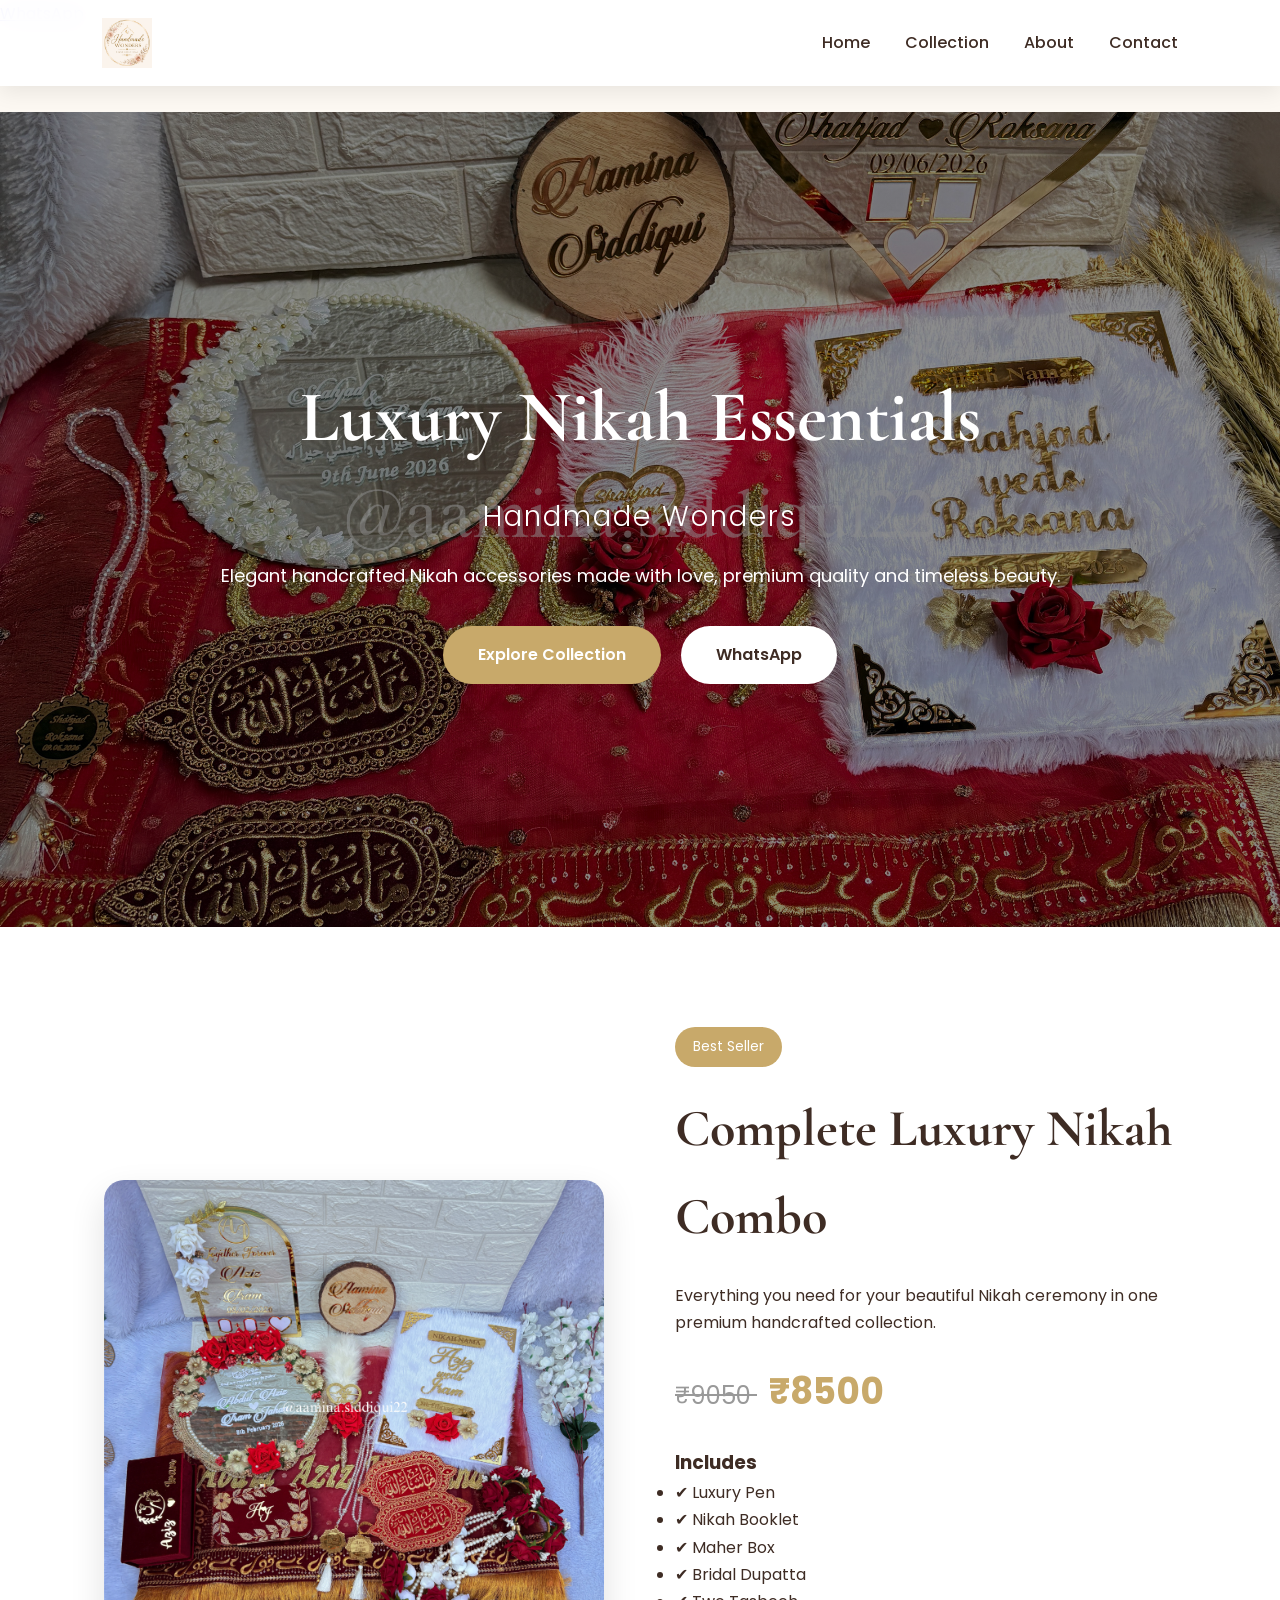
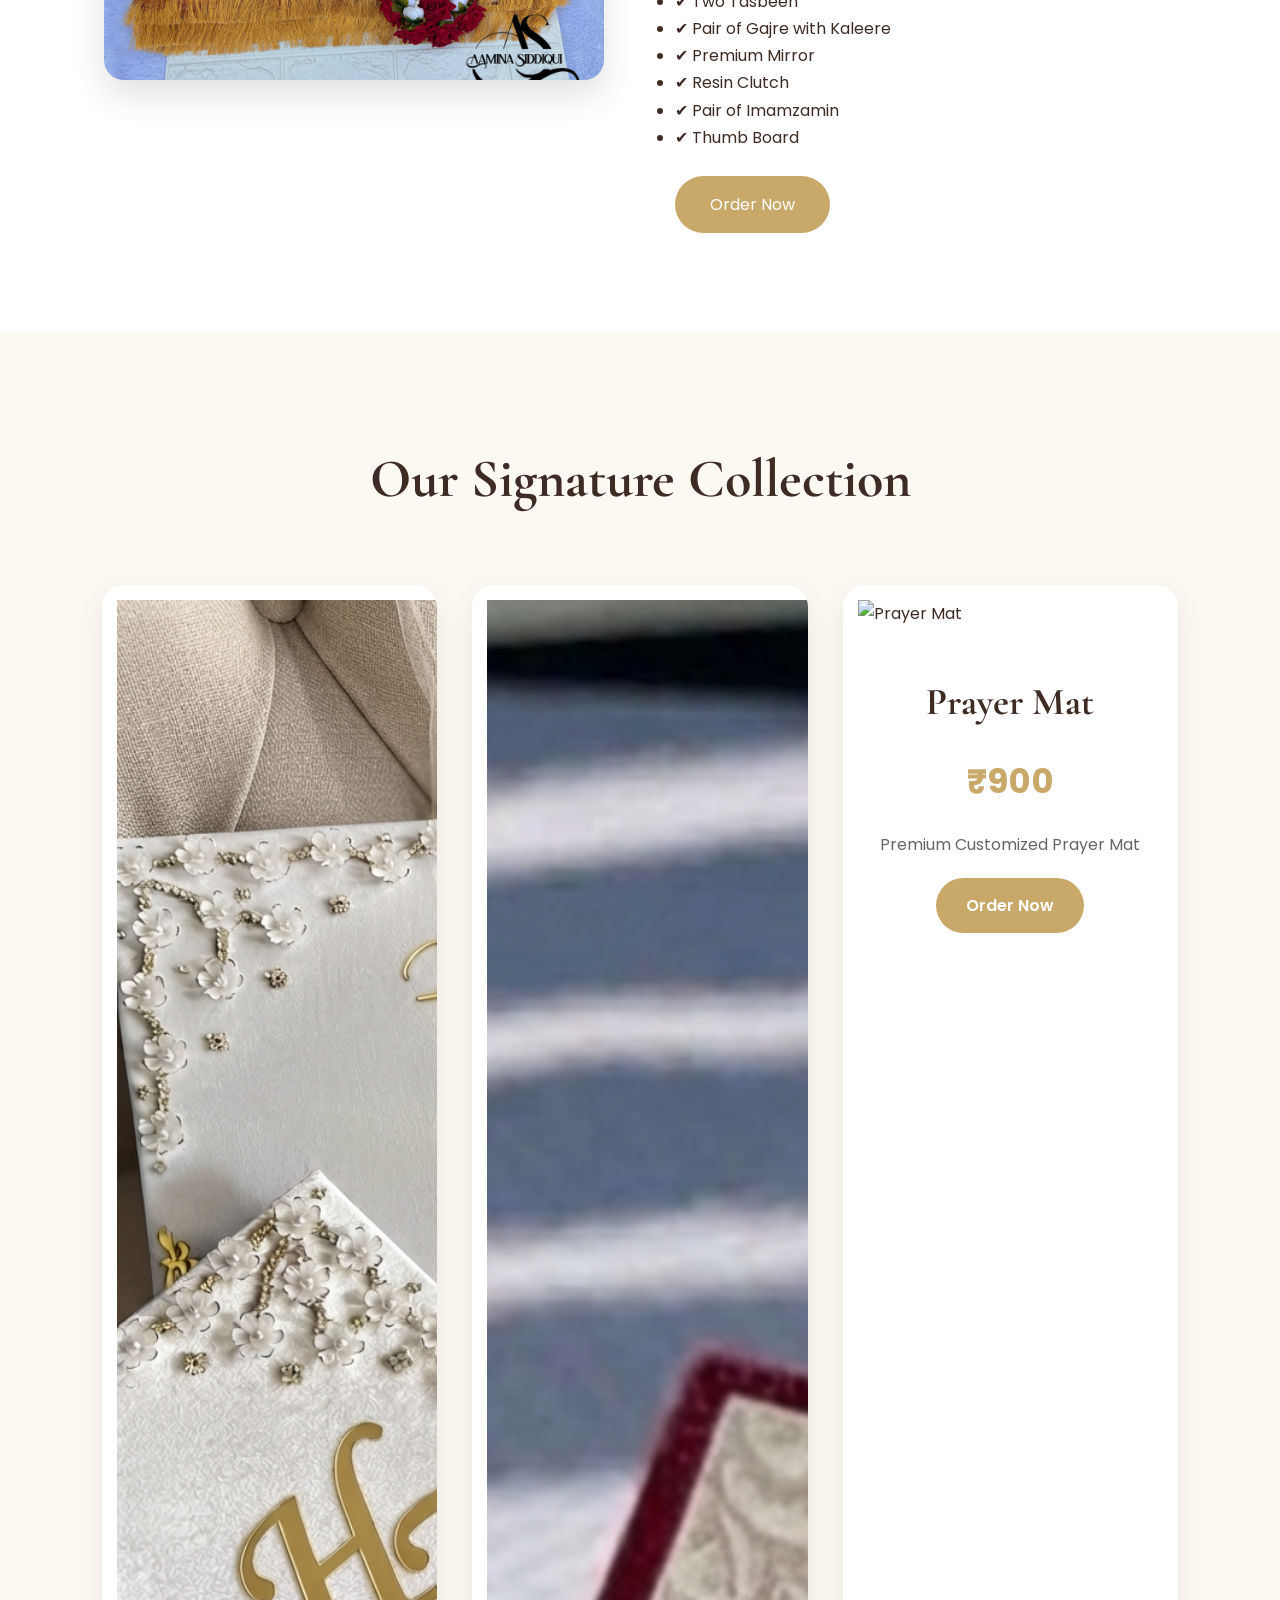
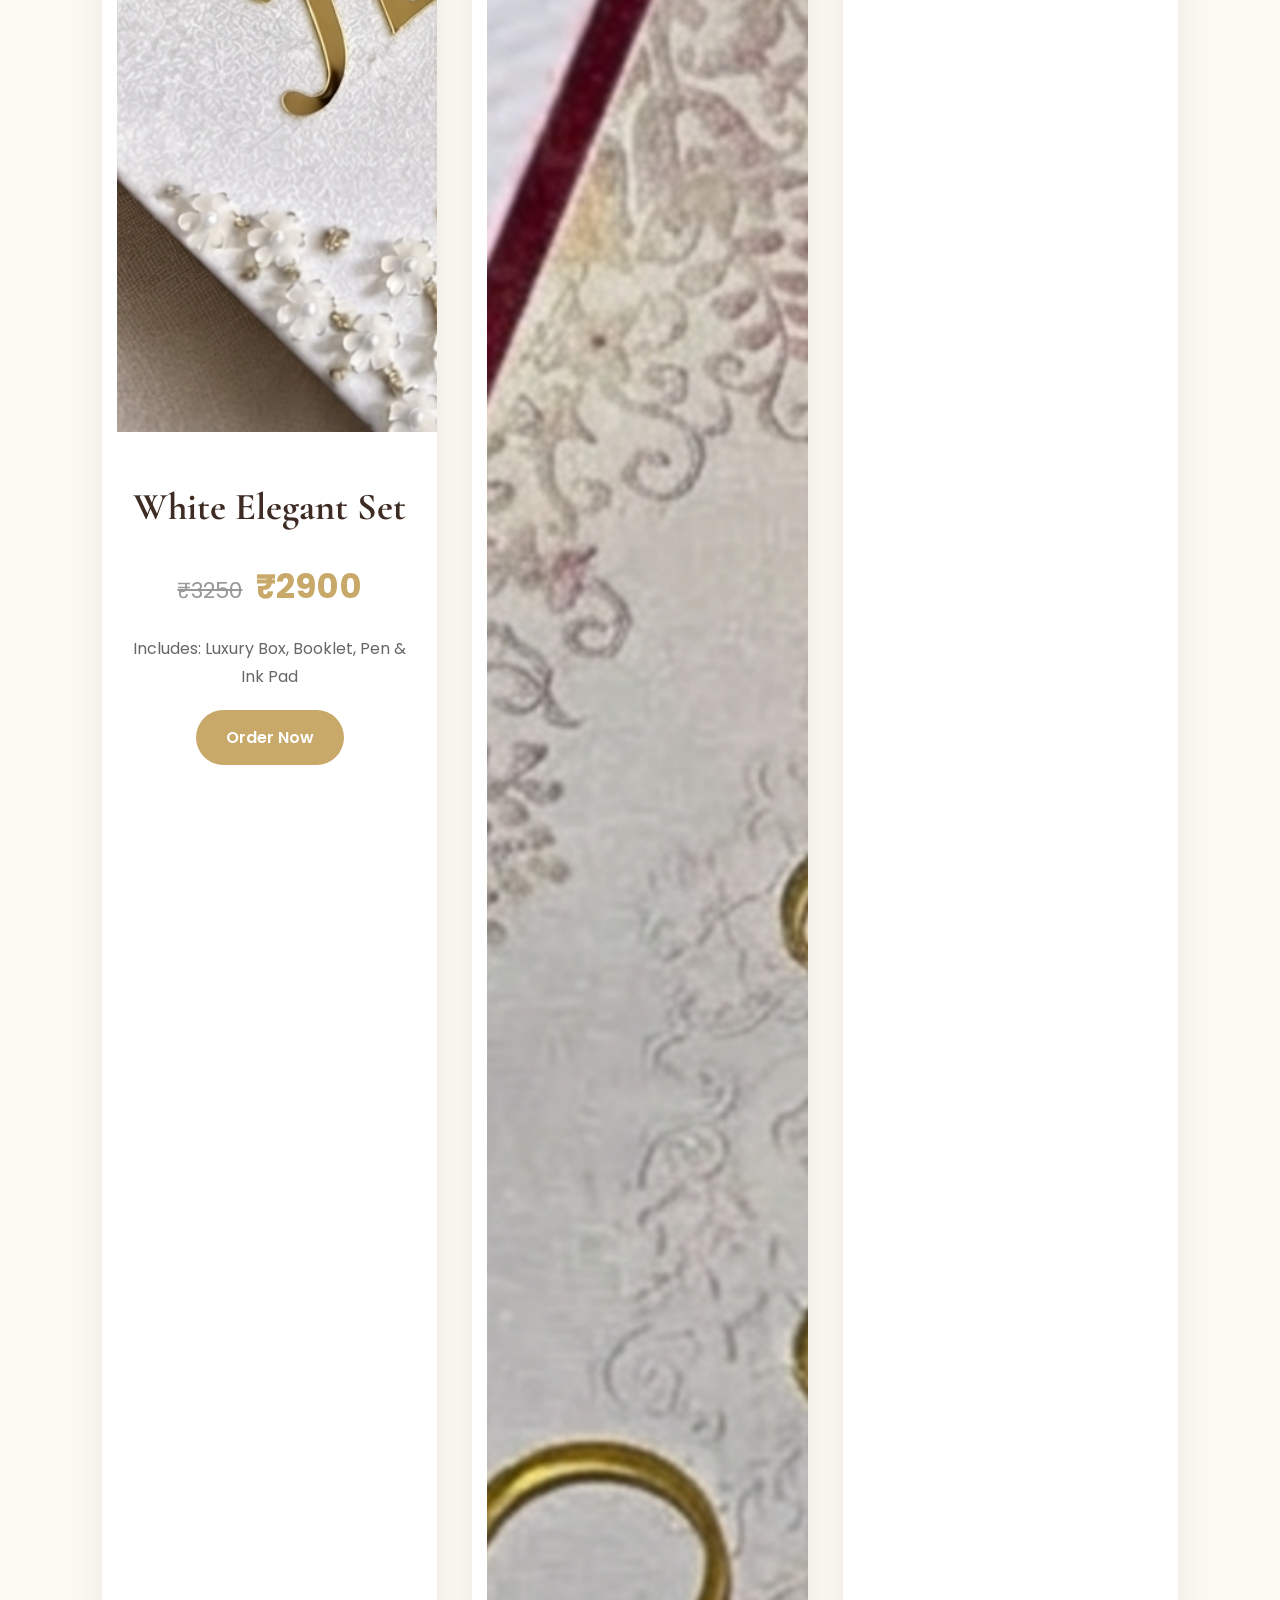
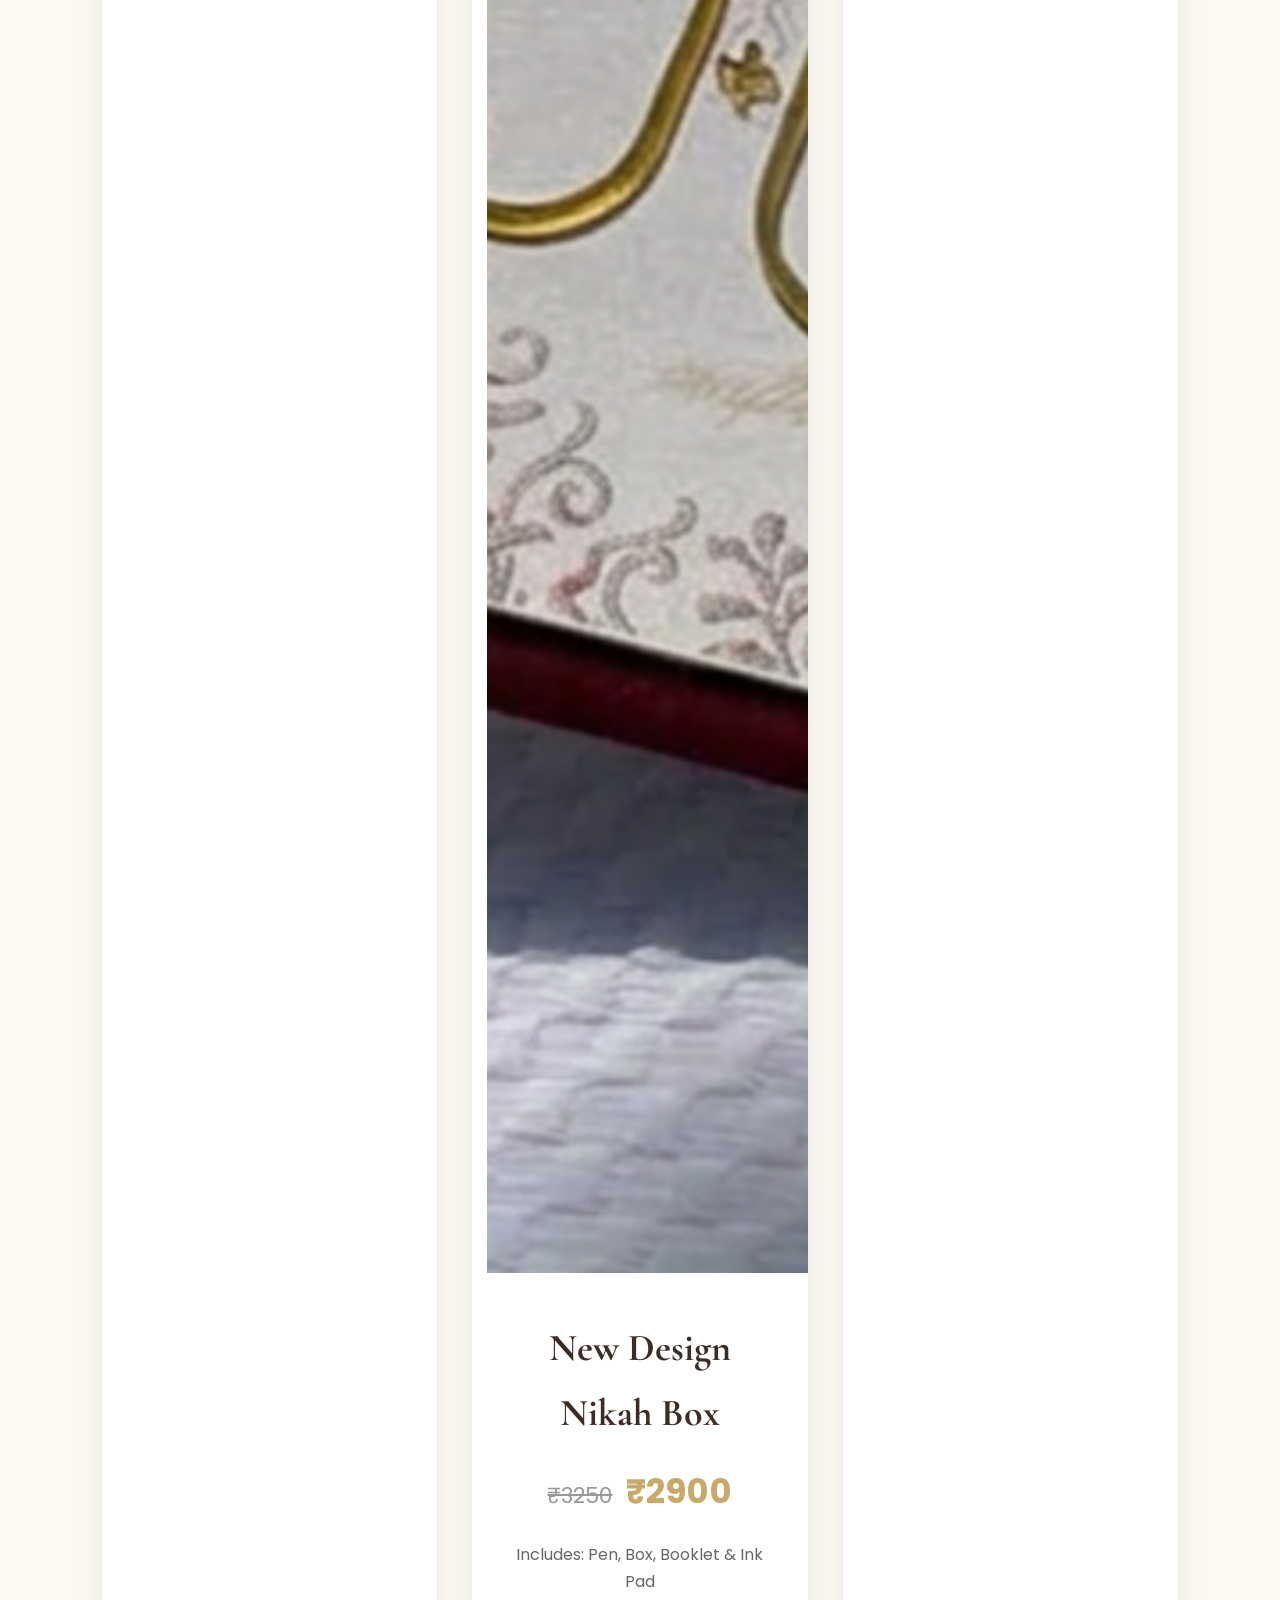
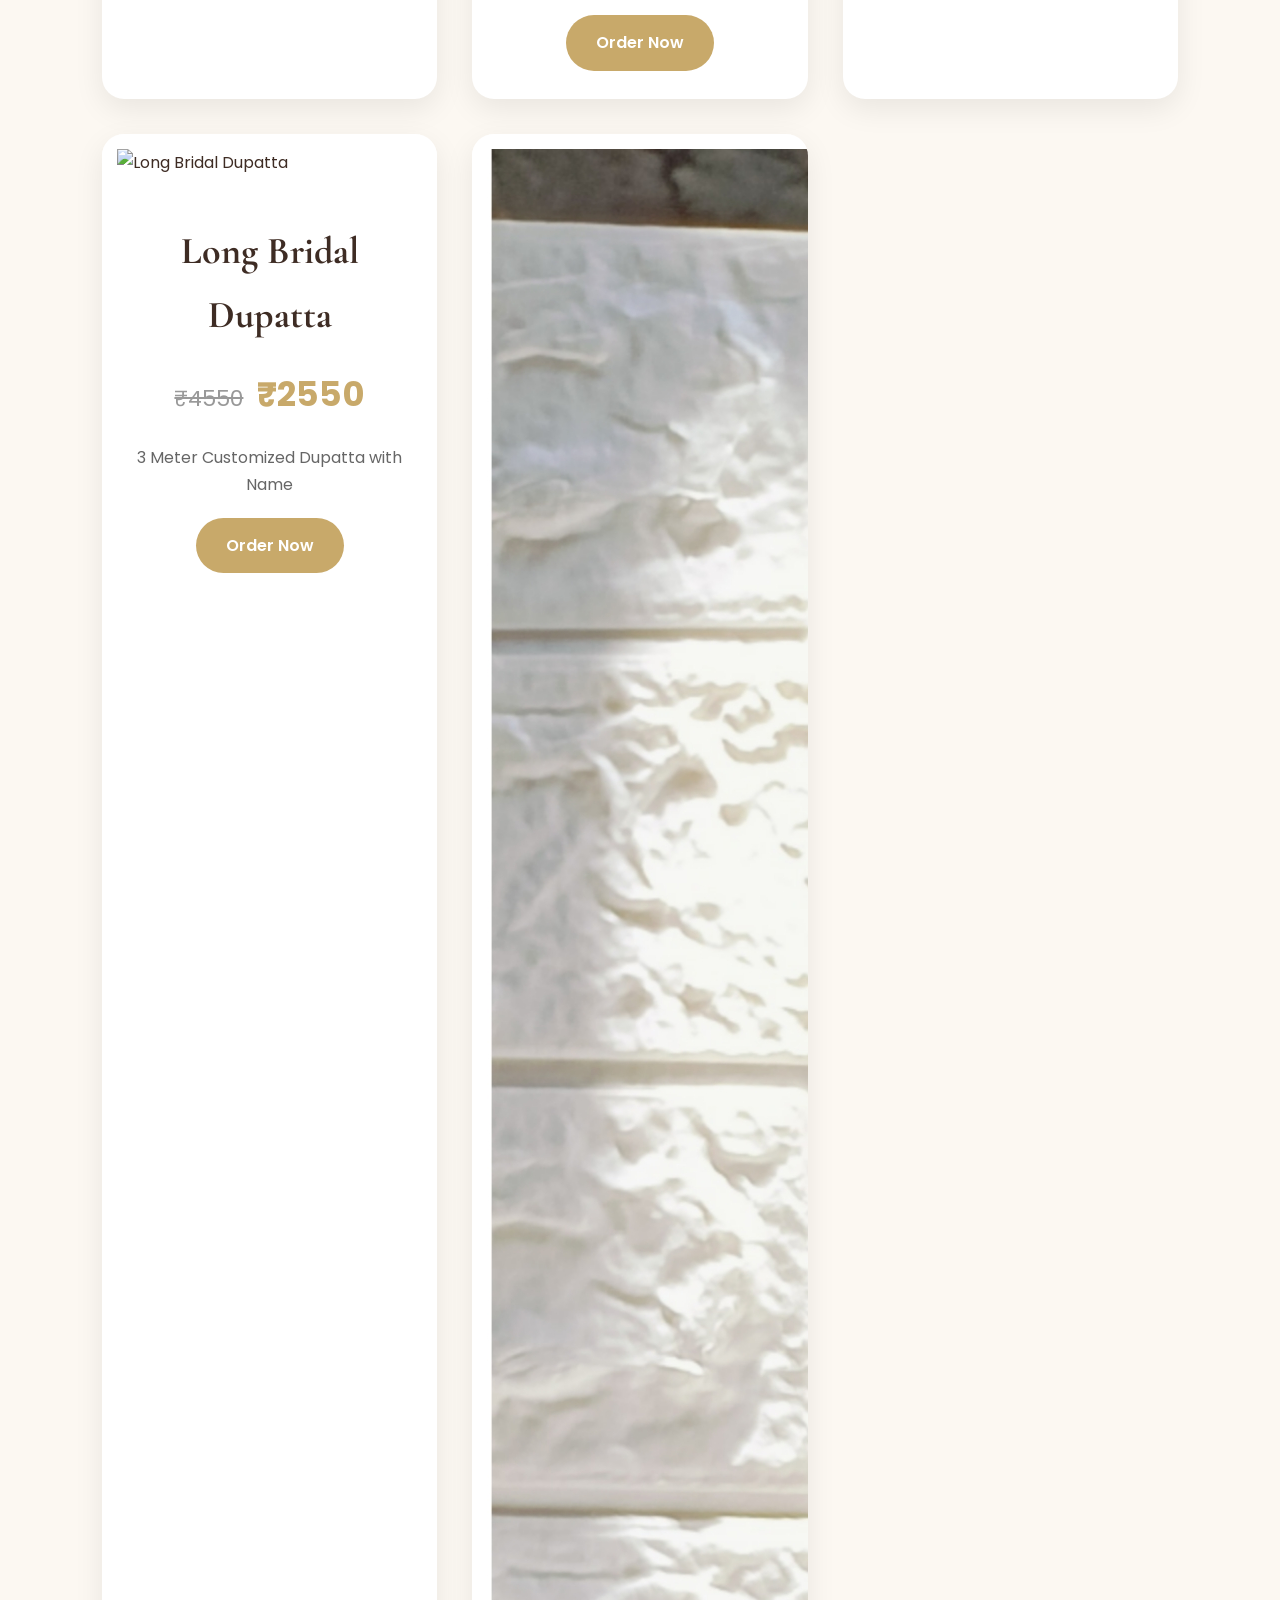
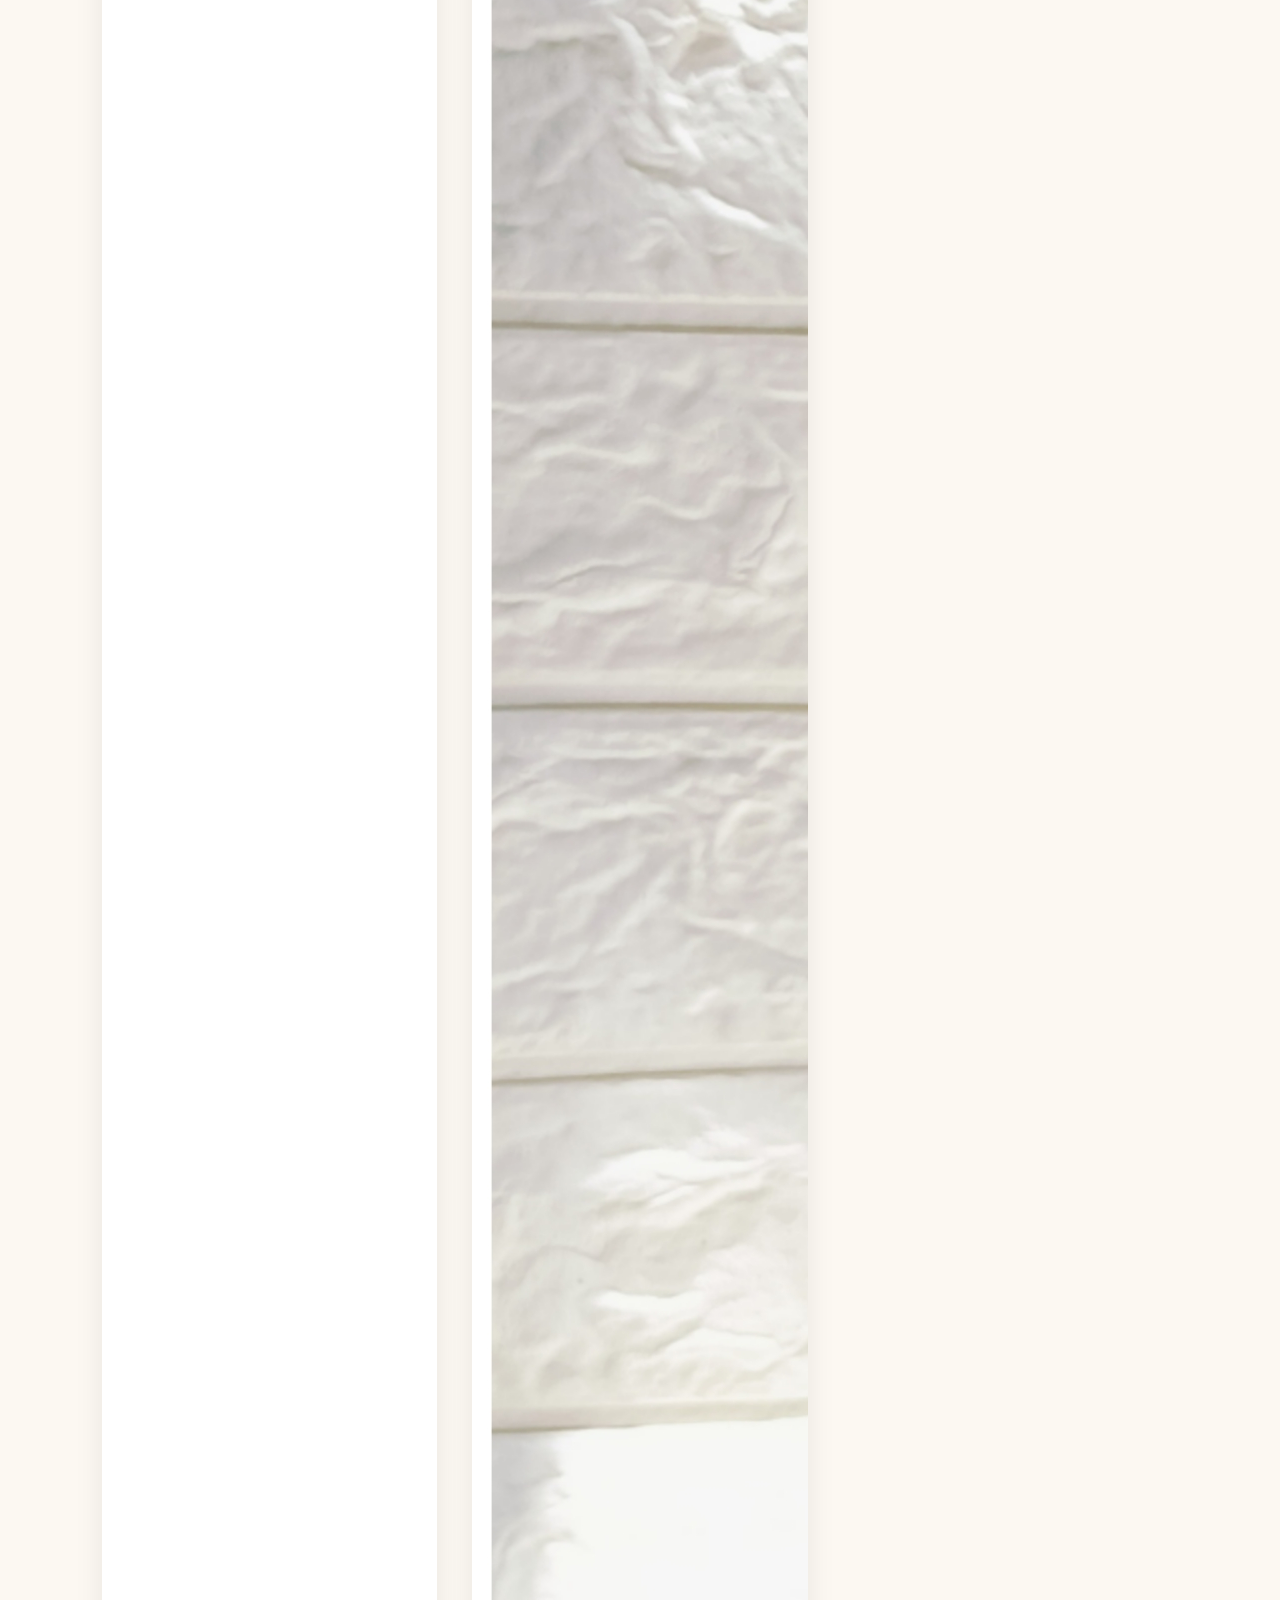
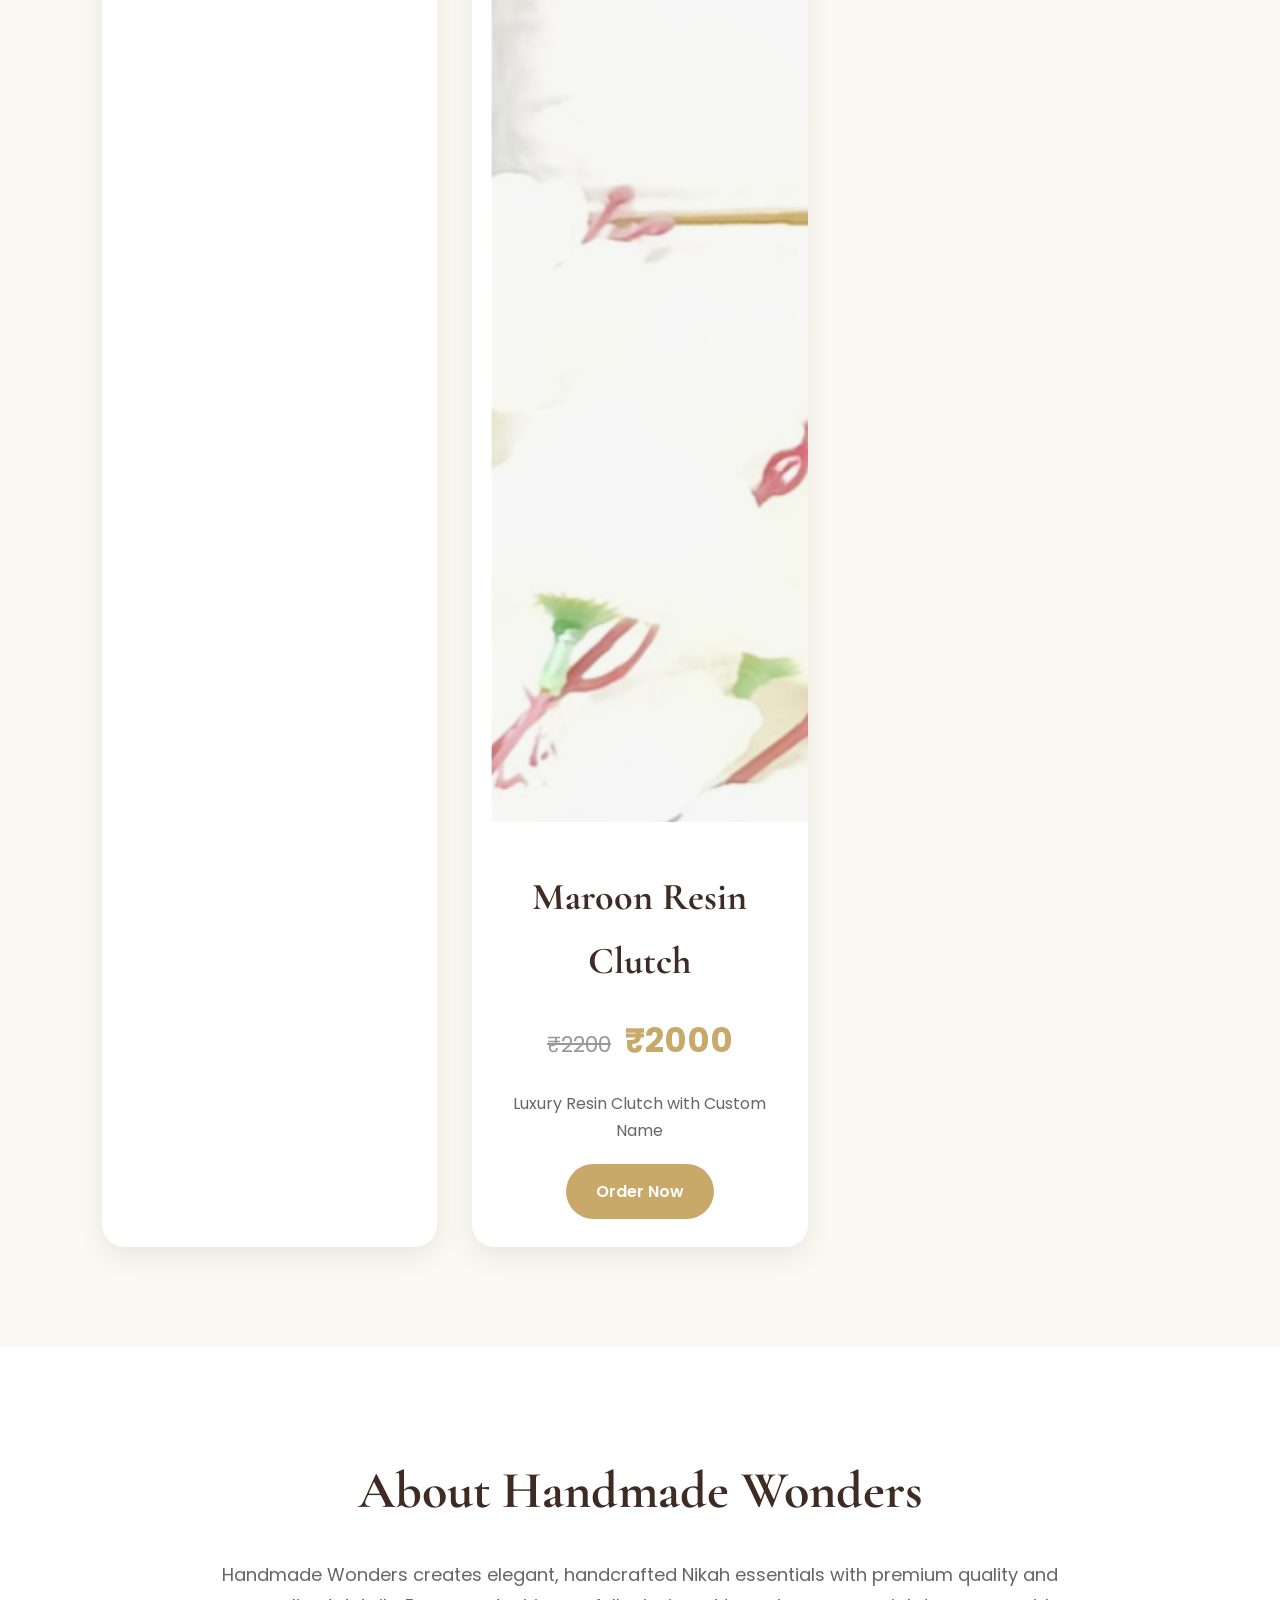
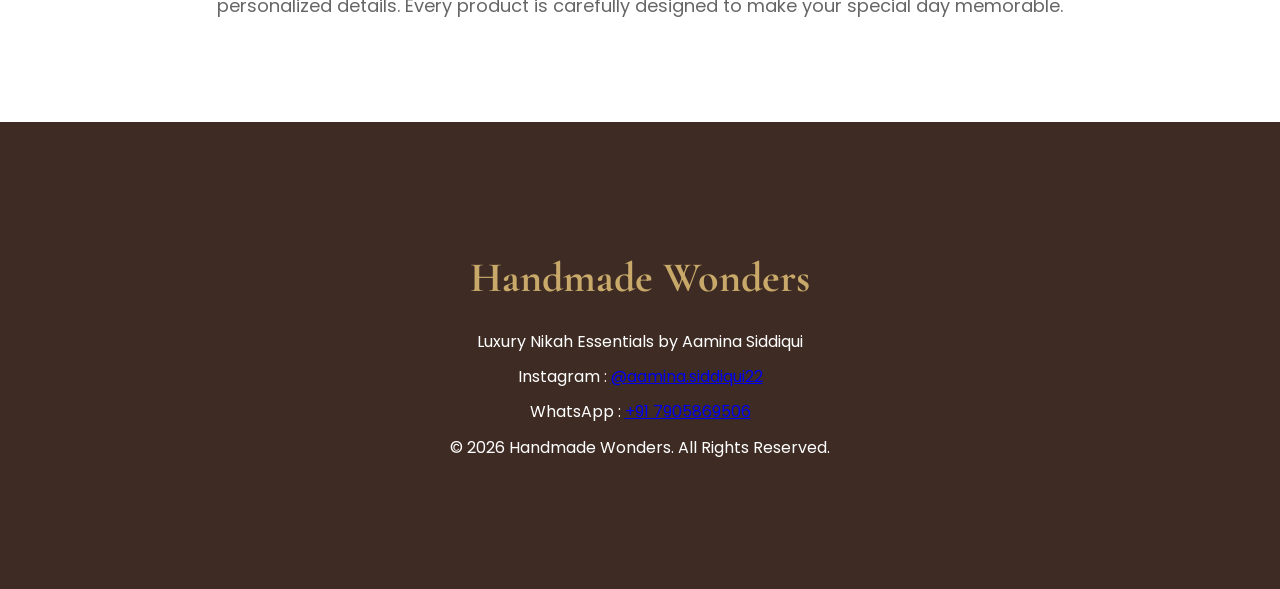
==== index.html @ bc487a77 "Update index.html" ====
<!DOCTYPE html>
<html lang="en">

<head>

<meta charset="UTF-8">
<meta name="viewport" content="width=device-width, initial-scale=1.0">

<title>Handmade Wonders | Luxury Nikah Essentials</title>

<meta name="description" content="Luxury Handmade Nikah Essentials by Aamina Siddiqui">

<link rel="stylesheet" href="style.css">

<link rel="preconnect" href="https://fonts.googleapis.com">
<link rel="preconnect" href="https://fonts.gstatic.com" crossorigin>

<link href="https://fonts.googleapis.com/css2?family=Cormorant+Garamond:wght@400;500;600;700&family=Poppins:wght@300;400;500;600&display=swap" rel="stylesheet">

</head>
<a href="https://wa.me/917905869506?text=Assalamu%20Alaikum,%20I%20want%20to%20know%20about%20your%20Nikah%20Collection." class="floating-whatsapp">
    WhatsApp
</a>
<body>

<!-- ================= NAVBAR ================= -->

<header>

<nav class="navbar">

<a href="#home" class="logo">

<img src="3389d356-3b38-41b0-8003-e2a446ef5657.png" alt="Handmade Wonders Logo">

</a>

<ul>

<li><a href="#home">Home</a></li>

<li><a href="#collection">Collection</a></li>

<li><a href="#about">About</a></li>

<li><a href="#contact">Contact</a></li>

</ul>

</nav>

</header>

<!-- ================= HERO ================= -->

<section id="home" class="hero">
<div class="hero-overlay">

<div class="hero-content">

<h1>Luxury Nikah Essentials</h1>

<h2>Handmade Wonders</h2>

<p>

Elegant handcrafted Nikah accessories made with love,
premium quality and timeless beauty.

</p>

<div class="hero-buttons">

<a href="#collection" class="btn">

Explore Collection

</a>

<a href="https://wa.me/917905869506?text=Assalamu%20Alaikum,%20I%20want%20to%20know%20about%20your%20Nikah%20Collection." class="btn btn-light">

WhatsApp

</a>

</div>

</div>

</div>

</section>

<!-- ================= BEST SELLER ================= -->

<section class="featured">

<div class="featured-image">

<img src="7E1AFECD-0B1F-4092-9777-7F075EA4AF23.jpeg"
alt="Complete Luxury Nikah Combo">

</div>

<div class="featured-content">

<span class="badge">

Best Seller

</span>

<h2>

Complete Luxury Nikah Combo

</h2>

<p>

Everything you need for your beautiful Nikah ceremony
in one premium handcrafted collection.

</p>

<div class="price-box">

<span class="old-price">

₹9050

</span>

<span class="new-price">

₹8500

</span>

</div>

<h3>Includes</h3>

<ul>

<li>✔ Luxury Pen</li>

<li>✔ Nikah Booklet</li>

<li>✔ Maher Box</li>

<li>✔ Bridal Dupatta</li>

<li>✔ Two Tasbeeh</li>

<li>✔ Pair of Gajre with Kaleere</li>

<li>✔ Premium Mirror</li>

<li>✔ Resin Clutch</li>

<li>✔ Pair of Imamzamin</li>

<li>✔ Thumb Board</li>

</ul>

<a href="https://wa.me/917905869506?text=Assalamu%20Alaikum,%20I%20want%20to%20order%20the%20Complete%20Luxury%20Nikah%20Combo." class="order-btn">

Order Now

</a>

</div>

</section>

<!-- ================= COLLECTION ================= -->

<section class="collection" id="collection">

<h2>

Our Signature Collection

</h2>

<div class="product-grid">
  <!-- ===== White Elegant Set ===== -->

<div class="product-card">

<img src="Picsart_26-07-08_18-23-57-876.jpg" alt="White Elegant Set">

<div class="product-info">

<h3>White Elegant Set</h3>

<p class="price">
<span class="old">₹3250</span>
<span class="new">₹2900</span>
</p>

<p>Includes: Luxury Box, Booklet, Pen & Ink Pad</p>

<a href="https://wa.me/917905869506?text=I%20want%20to%20order%20White%20Elegant%20Set" class="card-btn">
Order Now
</a>

</div>

</div>

<!-- ===== New Nikah Box ===== -->

<div class="product-card">

<img src="Picsart_26-06-23_11-51-02-410.jpg" alt="New Nikah Box">

<div class="product-info">

<h3>New Design Nikah Box</h3>

<p class="price">
<span class="old">₹3250</span>
<span class="new">₹2900</span>
</p>

<p>Includes: Pen, Box, Booklet & Ink Pad</p>

<a href="https://wa.me/917905869506?text=I%20want%20to%20order%20New%20Design%20Nikah%20Box" class="card-btn">
Order Now
</a>

</div>

</div>

<!-- ===== Prayer Mat ===== -->

<div class="product-card">

<img src="Picsart_26-06-23_17-19-35-396.png" alt="Prayer Mat">

<div class="product-info">

<h3>Prayer Mat</h3>

<p class="price">
<span class="new">₹900</span>
</p>

<p>Premium Customized Prayer Mat</p>

<a href="https://wa.me/917905869506?text=I%20want%20to%20order%20Prayer%20Mat" class="card-btn">
Order Now
</a>

</div>

</div>

<!-- ===== Long Dupatta ===== -->

<div class="product-card">

<img src="Picsart_24-06-11_09-20-08-655.jpg" alt="Long Bridal Dupatta">

<div class="product-info">

<h3>Long Bridal Dupatta</h3>

<p class="price">
<span class="old">₹4550</span>
<span class="new">₹2550</span>
</p>

<p>3 Meter Customized Dupatta with Name</p>

<a href="https://wa.me/917905869506?text=I%20want%20to%20order%20Long%20Bridal%20Dupatta" class="card-btn">
Order Now
</a>

</div>

</div>

<!-- ===== Resin Clutch ===== -->

<div class="product-card">

<img src="Picsart_25-08-08_14-03-20-595.jpg" alt="Resin Clutch">

<div class="product-info">

<h3>Maroon Resin Clutch</h3>

<p class="price">
<span class="old">₹2200</span>
<span class="new">₹2000</span>
</p>

<p>Luxury Resin Clutch with Custom Name</p>

<a href="https://wa.me/917905869506?text=I%20want%20to%20order%20Maroon%20Resin%20Clutch" class="card-btn">
Order Now
</a>

</div>

</div>

</div>

</section>

<!-- ================= ABOUT ================= -->

<section class="about" id="about">

<h2>About Handmade Wonders</h2>

<p>

Handmade Wonders creates elegant, handcrafted Nikah essentials with premium quality and personalized details. Every product is carefully designed to make your special day memorable.

</p>

</section>

<!-- ================= FOOTER ================= -->

<footer id="contact">

<footer id="contact">

<h2>Handmade Wonders</h2>

<p>Luxury Nikah Essentials by Aamina Siddiqui</p>

<p>
Instagram :
<a href="https://instagram.com/aamina.siddiqui22" target="_blank">
@aamina.siddiqui22
</a>
</p>

<p>
WhatsApp :
<a href="https://wa.me/917905869506" target="_blank">
+91 7905869506
</a>
</p>

<p>© 2026 Handmade Wonders. All Rights Reserved.</p>

</footer>
---- style.css ----
*{
margin:0;
padding:0;
box-sizing:border-box;
}

html{
scroll-behavior:smooth;
}

body{
font-family:'Poppins',sans-serif;
background:#FCF8F2;
color:#3E2C24;
line-height:1.7;
overflow-x:hidden;
}

/* ================= NAVBAR ================= */

header{
position:fixed;
top:0;
left:0;
width:100%;
z-index:1000;
}

.navbar{
display:flex;
justify-content:space-between;
align-items:center;
padding:18px 8%;
background:rgba(255,255,255,.96);
backdrop-filter:blur(12px);
box-shadow:0 6px 20px rgba(0,0,0,.08);
}

.logo img{
height:50px;
width:auto;
display:block;
}

.navbar ul{
display:flex;
list-style:none;
gap:35px;
}

.navbar a{
text-decoration:none;
color:#3E2C24;
font-weight:500;
transition:.3s;
}

.navbar ul li a:hover{
color:#C8A96A;
}

/* ================= HERO ================= */

.hero{
margin-top:85px;
min-height:calc(100vh - 85px);
background:
linear-gradient(rgba(0,0,0,.45),rgba(0,0,0,.45)),
url("96E0D2DF-2B18-4A03-BF12-AA8CB2BC8D3B.jpeg");
background-size:cover;
background-position:center;
background-repeat:no-repeat;
display:flex;
justify-content:center;
align-items:center;
padding:20px;
text-align:center;
}

.hero-content{
max-width:850px;
color:white;
}

.hero-content h1{
font-family:'Cormorant Garamond',serif;
font-size:72px;
margin-bottom:15px;
}

.hero-content h2{
font-size:28px;
font-weight:300;
letter-spacing:2px;
margin-bottom:20px;
}

.hero-content p{
font-size:18px;
margin-bottom:35px;
}

.hero-buttons{
display:flex;
justify-content:center;
gap:20px;
flex-wrap:wrap;
}

.btn{
padding:15px 35px;
background:#C8A96A;
color:white;
text-decoration:none;
border-radius:50px;
font-weight:600;
transition:.3s;
}

.btn:hover{
background:#ad8d4d;
transform:translateY(-3px);
}

.btn-light{
background:white;
color:#3E2C24;
}

/* ================= FEATURED ================= */

.featured{
padding:100px 8%;
display:flex;
justify-content:center;
align-items:center;
gap:70px;
flex-wrap:wrap;
background:white;
}

.featured-image{
flex:1;
text-align:center;
}

.featured-image img{
width:100%;
max-width:500px;
aspect-ratio:1/1;
object-fit:cover;
display:block;
margin:auto;
border-radius:20px;
box-shadow:0 15px 35px rgba(0,0,0,.12);
}

.featured-content{
flex:1;
max-width:520px;
}

.badge{
display:inline-block;
background:#C8A96A;
color:white;
padding:8px 18px;
border-radius:30px;
margin-bottom:18px;
font-size:14px;
}

.featured-content h2{
font-family:'Cormorant Garamond',serif;
font-size:52px;
margin-bottom:20px;
}

.price-box{
margin:25px 0;
}

.old-price{
text-decoration:line-through;
color:#999;
font-size:24px;
margin-right:12px;
}

.new-price{
font-size:36px;
font-weight:700;
color:#C8A96A;
}

.order-btn{
display:inline-block;
margin-top:25px;
padding:15px 35px;
background:#C8A96A;
color:white;
text-decoration:none;
border-radius:40px;
transition:.3s;
}

.order-btn:hover{
background:#ad8d4d;
}
/* ================= COLLECTION ================= */

.collection{
padding:100px 8%;
background:#FCF8F2;
}

.collection h2{
text-align:center;
font-family:'Cormorant Garamond',serif;
font-size:54px;
margin-bottom:60px;
}

.product-grid{
display:grid;
grid-template-columns:repeat(auto-fit,minmax(300px,1fr));
gap:35px;
}

.product-card{
background:#fff;
border-radius:22px;
overflow:hidden;
box-shadow:0 10px 30px rgba(0,0,0,.08);
transition:.35s;
}

.product-card:hover{
transform:translateY(-8px);
}

.product-card img{
    width:auto;
    height:auto;
    max-height:auto;
    object-fit:center;
    display:block;
    padding:15px;
    background:#fff;
}

.product-info{
padding:28px;
text-align:center;
}

.product-info h3{
font-family:'Cormorant Garamond',serif;
font-size:38px;
margin-bottom:15px;
color:#3E2C24;
}

.price{
margin:18px 0;
}

.price .old{
text-decoration:line-through;
color:#999;
font-size:22px;
margin-right:10px;
}

.price .new{
font-size:34px;
font-weight:700;
color:#C8A96A;
}

.product-info p{
color:#666;
font-size:16px;
margin-bottom:20px;
}

.card-btn{
display:inline-block;
padding:14px 30px;
background:#C8A96A;
color:#fff;
text-decoration:none;
border-radius:40px;
font-weight:600;
transition:.3s;
}

.card-btn:hover{
background:#ad8d4d;
}

/* ================= ABOUT ================= */

.about{
padding:100px 8%;
text-align:center;
background:#fff;
}

.about h2{
font-family:'Cormorant Garamond',serif;
font-size:52px;
margin-bottom:25px;
}

.about p{
max-width:850px;
margin:auto;
font-size:18px;
color:#666;
}

/* ================= FOOTER ================= */

footer{
background:#3E2C24;
color:white;
text-align:center;
padding:60px 20px;
}

footer h2{
font-family:'Cormorant Garamond',serif;
font-size:42px;
color:#C8A96A;
margin-bottom:15px;
}

footer p{
margin:8px 0;
}

/* ================= MOBILE ================= */

@media(max-width:768px){

.navbar{
flex-direction:column;
padding:15px;
}

.logo img{
height:55px;
margin-bottom:10px;
}

.navbar ul{
gap:15px;
flex-wrap:wrap;
justify-content:center;
}

.hero-content h1{
font-size:46px;
    /* Floating WhatsApp */

.floating-whatsapp{
    position:fixed;
    right:20px;
    bottom:20px;
    background:#25D366;
    color:#fff;
    padding:14px 22px;
    border-radius:50px;
    text-decoration:none;
    font-weight:600;
    box-shadow:0 10px 25px rgba(0,0,0,.25);
    z-index:9999;
    transition:.3s;
}

.floating-whatsapp:hover{
    transform:scale(1.08);
}
}

.hero-content h2{
font-size:22px;
}

.hero-content p{
font-size:16px;
}

.featured{
flex-direction:column;
padding:70px 6%;
text-align:center;
}

.featured-content h2{
font-size:40px;
}

.collection{
padding:70px 6%;
}

.collection h2{
font-size:42px;
}

.product-grid{
grid-template-columns:1fr;
}

.product-card img{
height:260px;
padding:15px;
}

.product-info h3{
font-size:30px;
}

.about{
padding:70px 6%;
}

.about h2{
font-size:40px;
}

.btn,
.card-btn,
.order-btn{
width:100%;
max-width:280px;
text-align:center;
}

.hero-buttons{
flex-direction:column;
align-items:center;
}

}
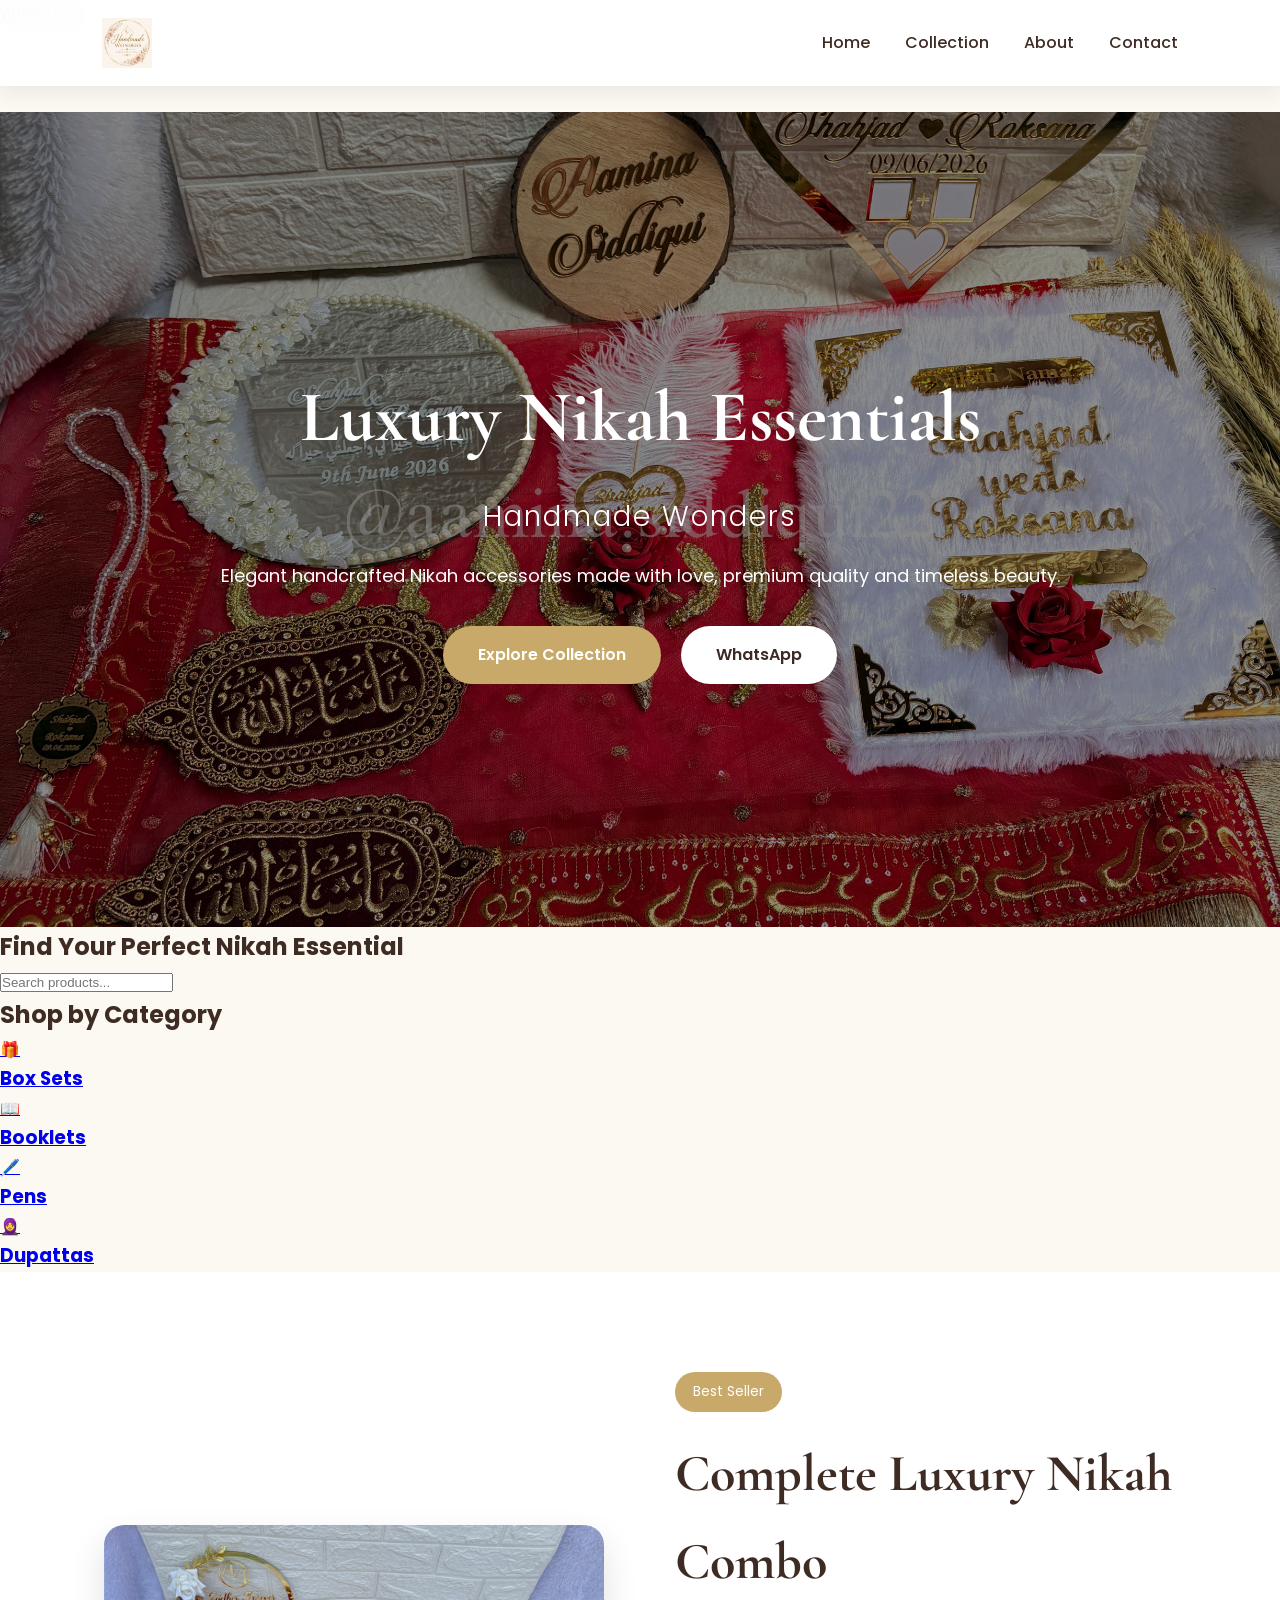
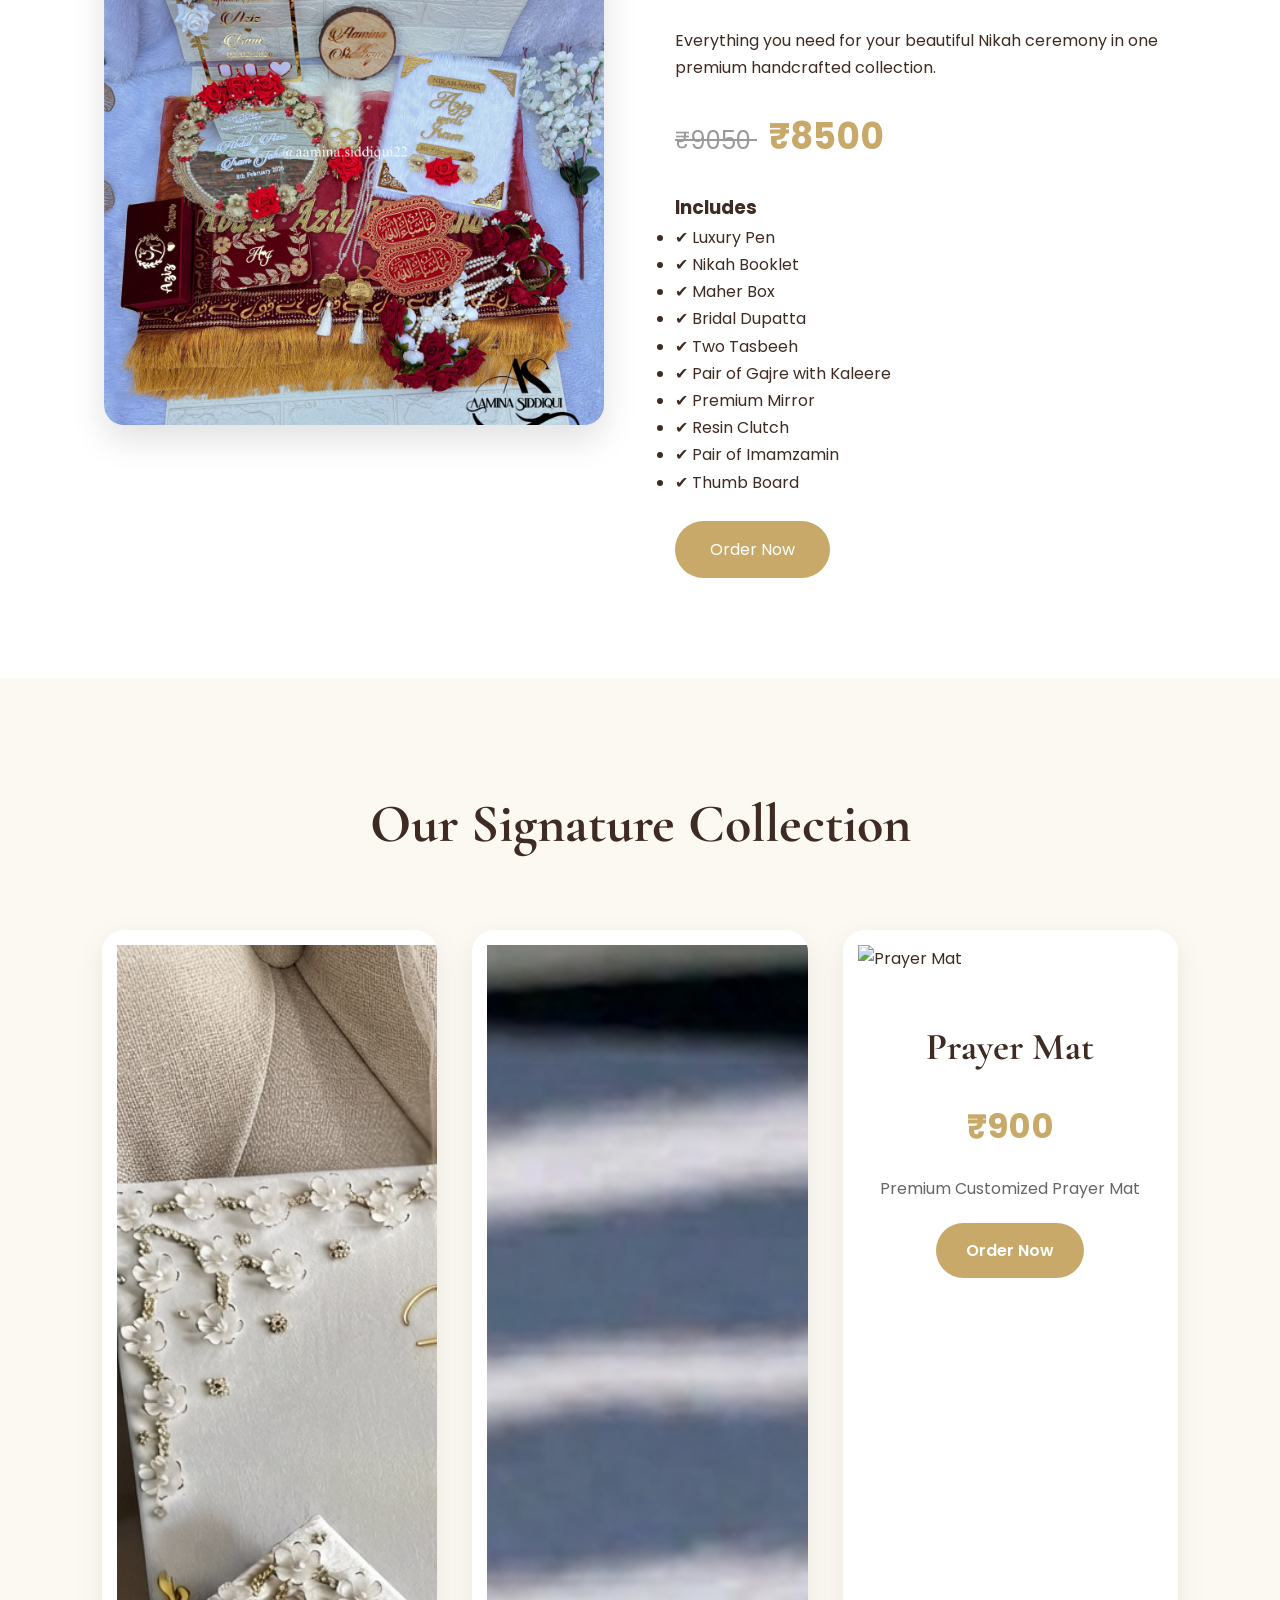
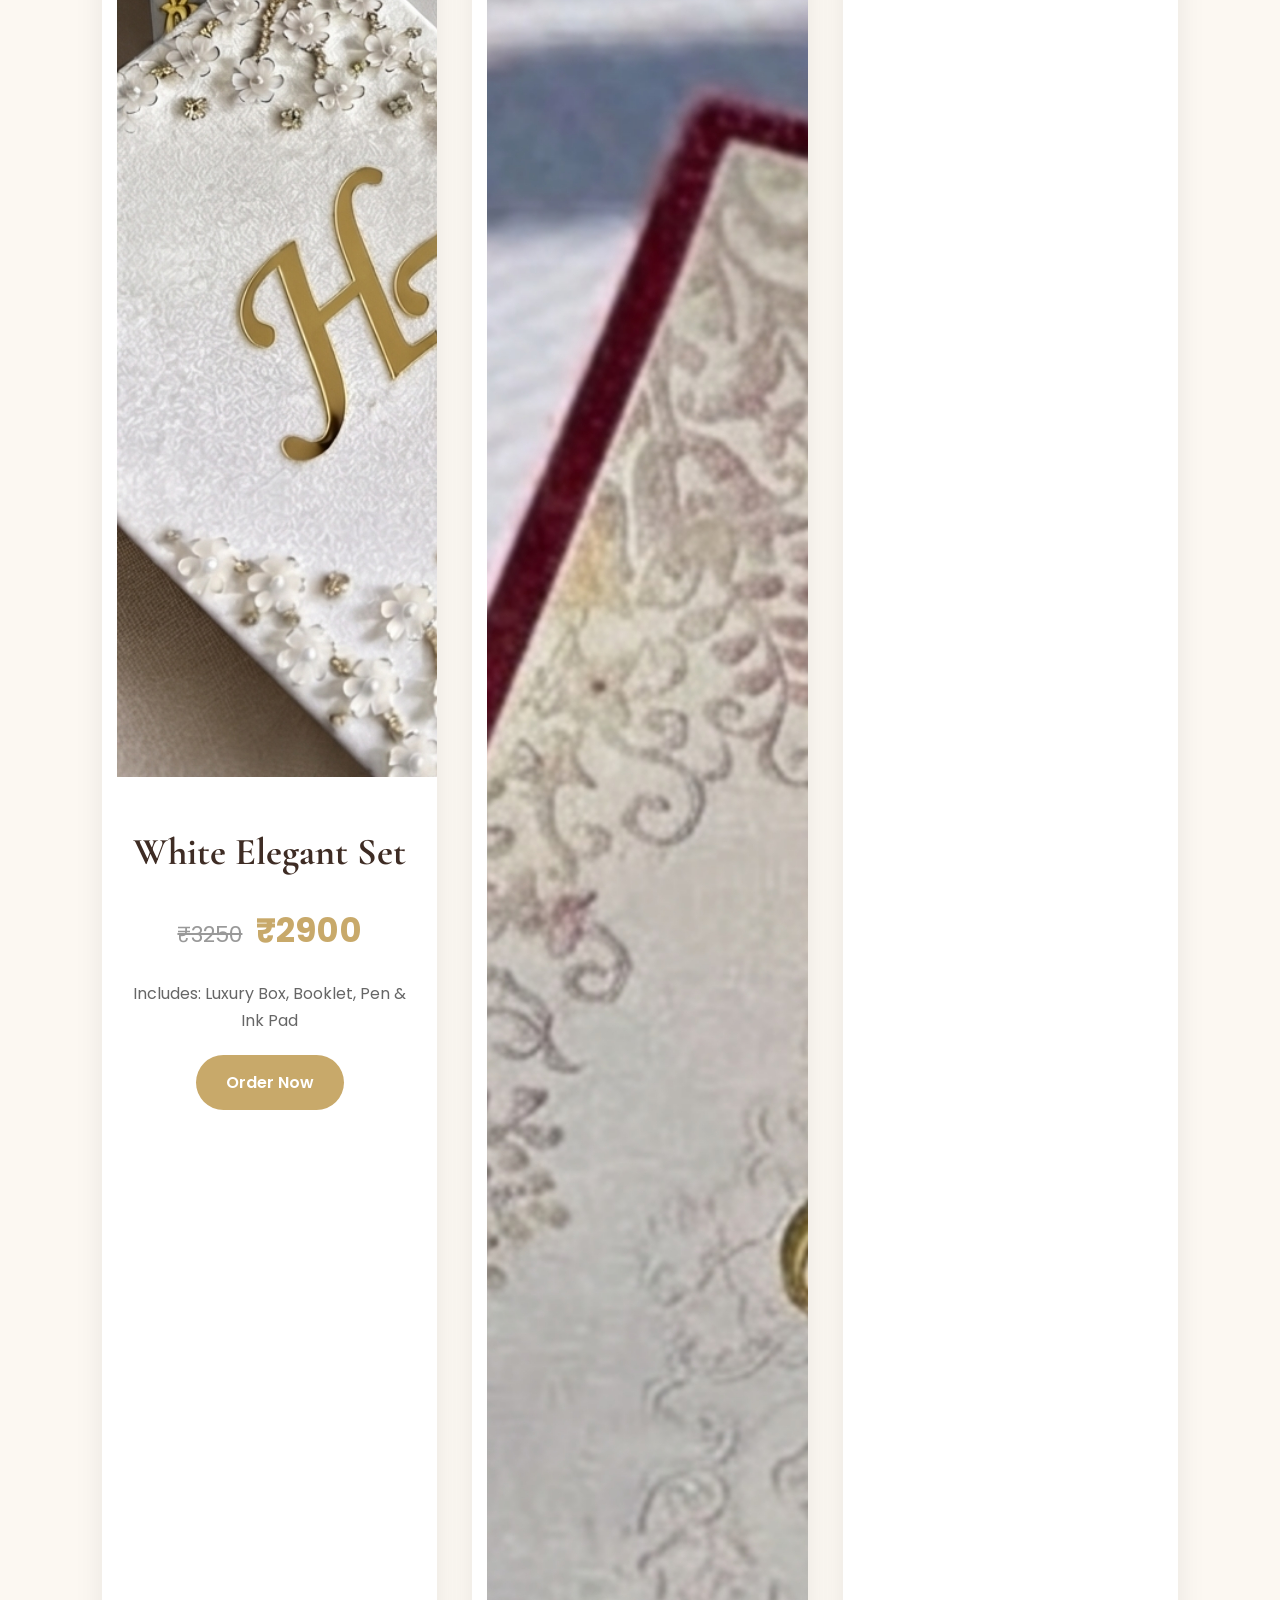
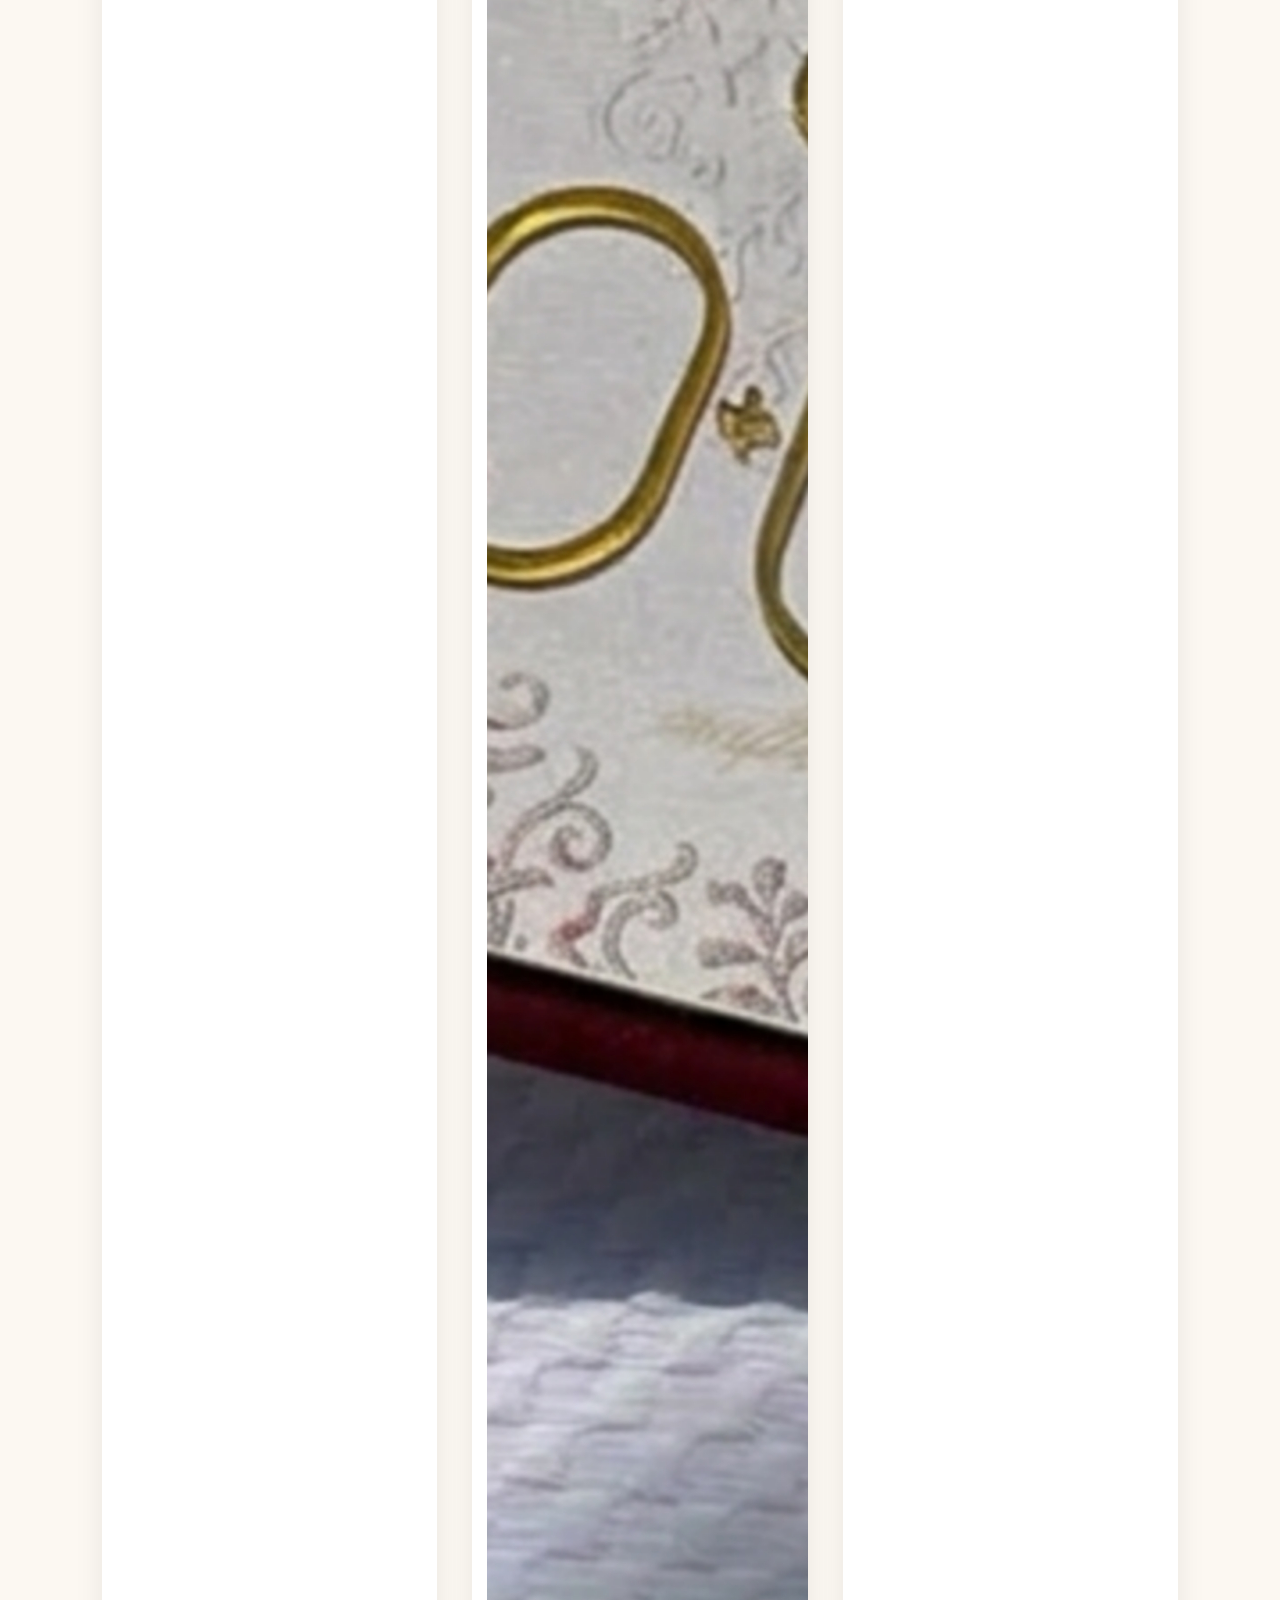
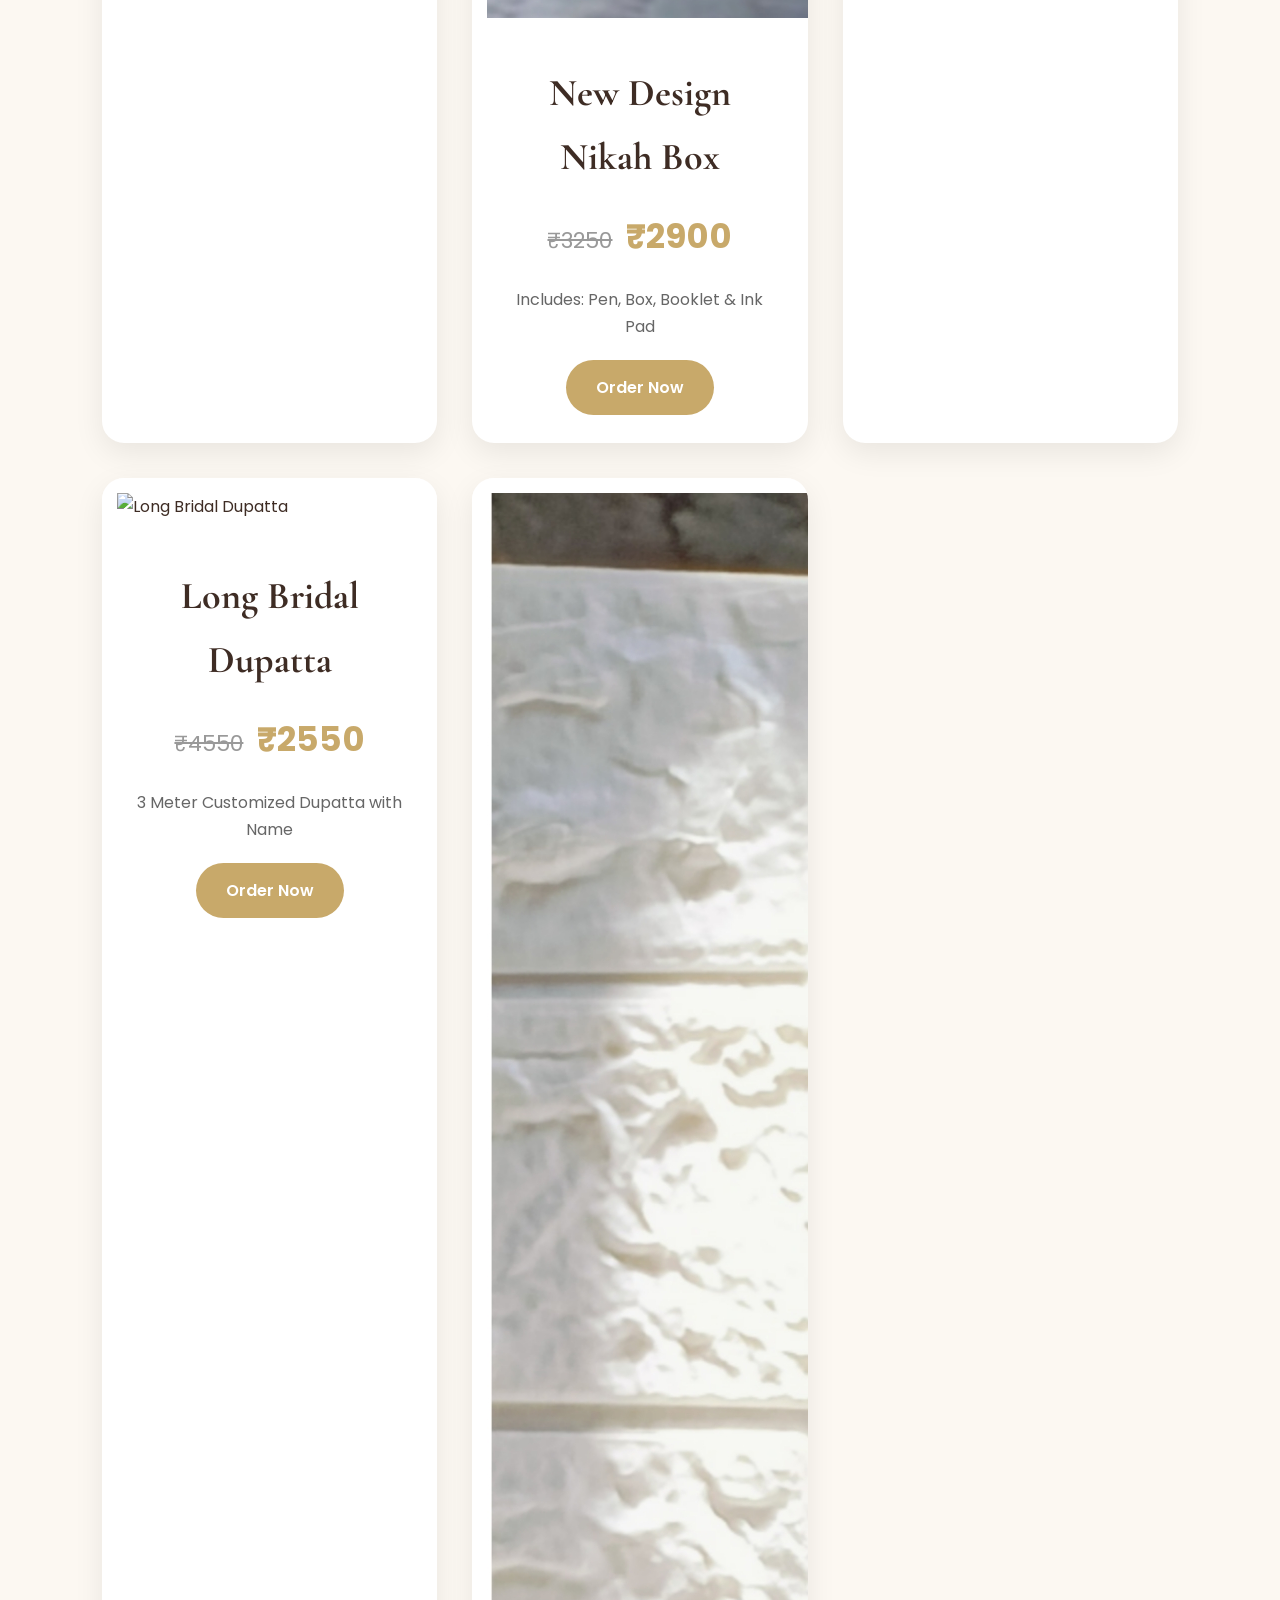
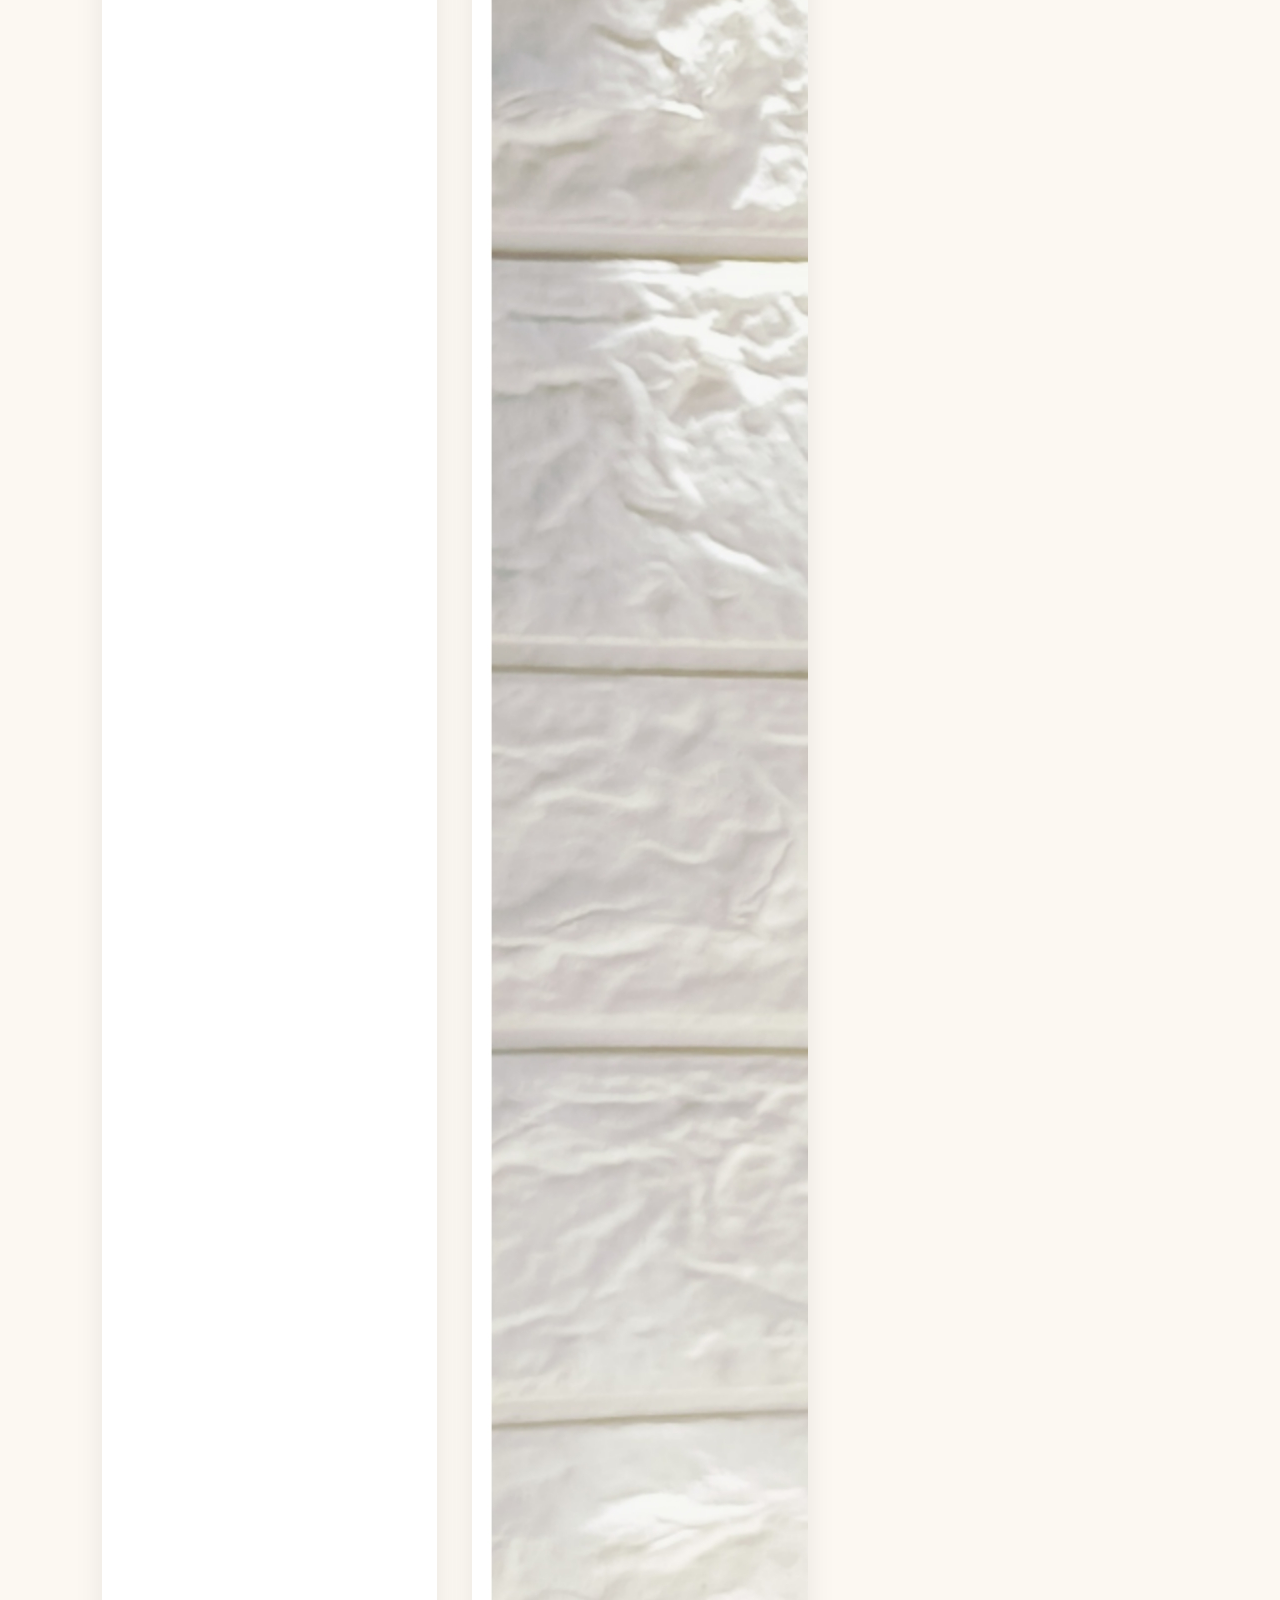
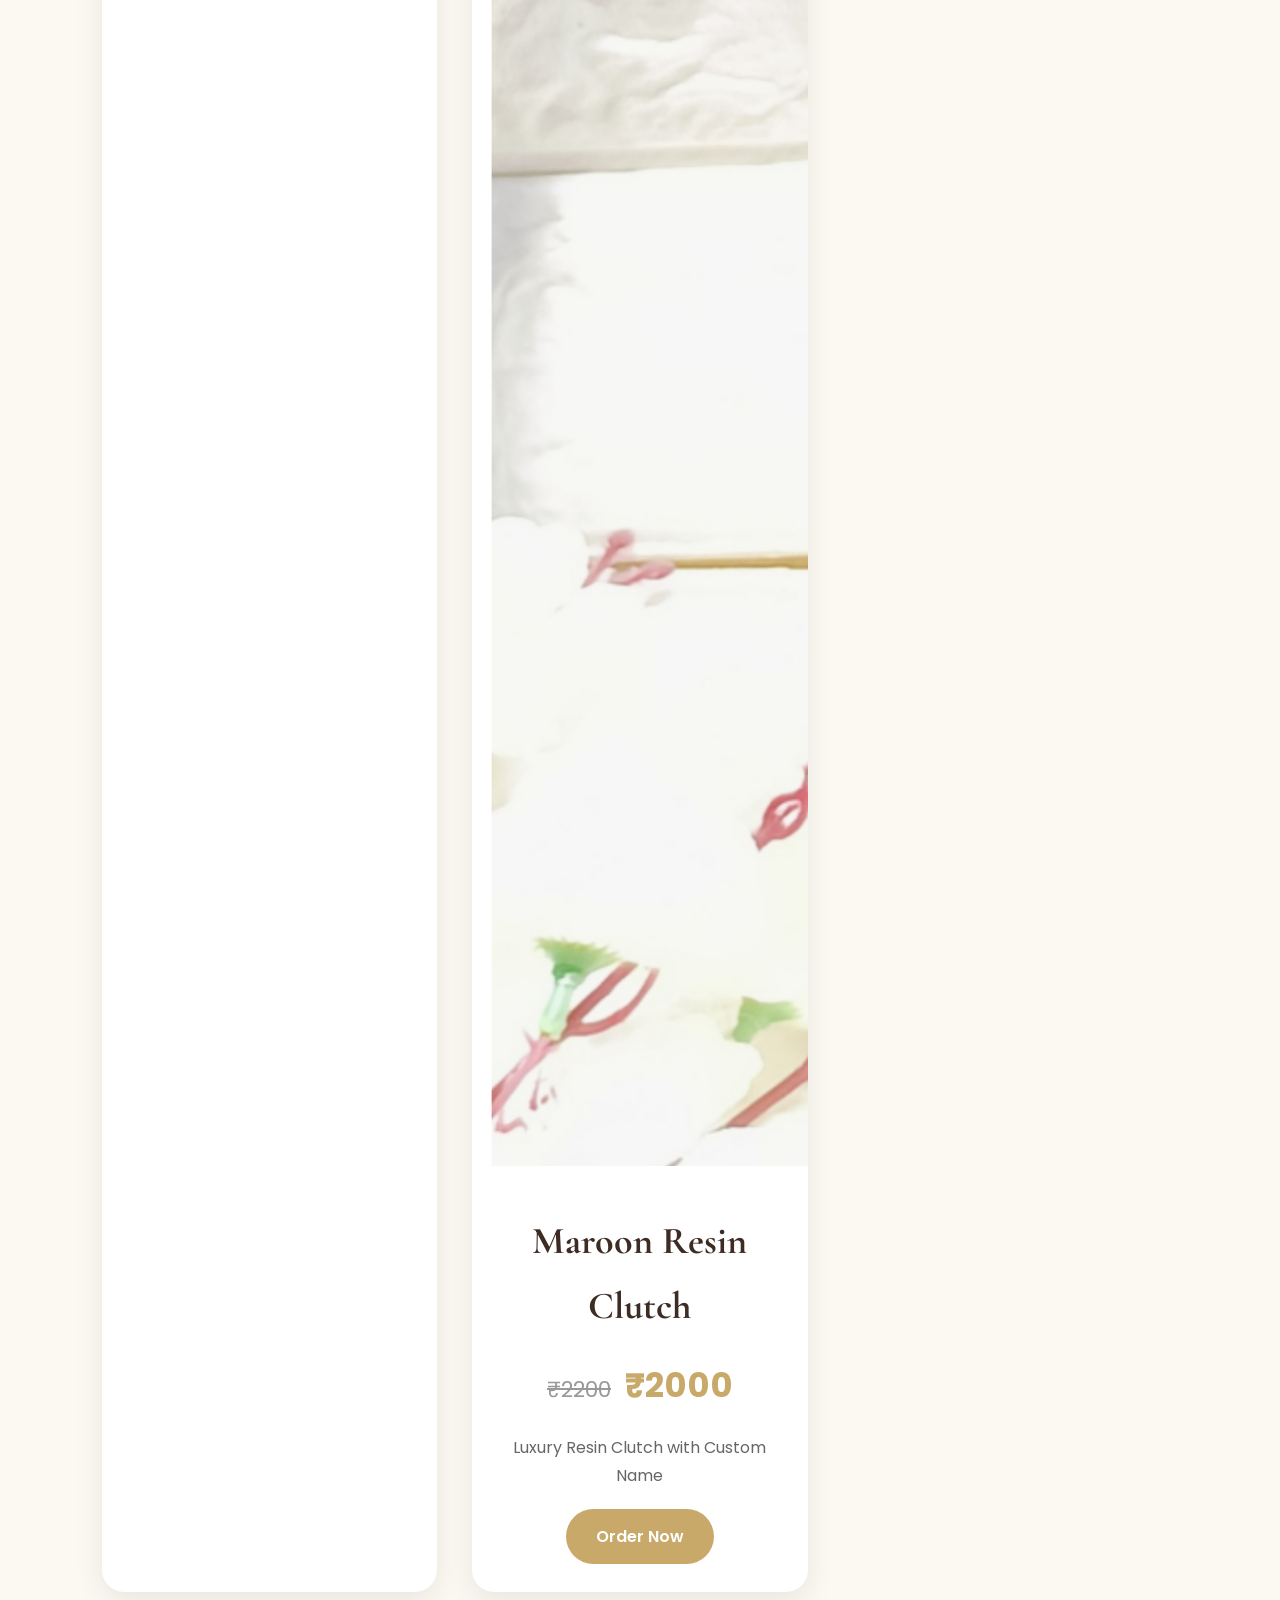
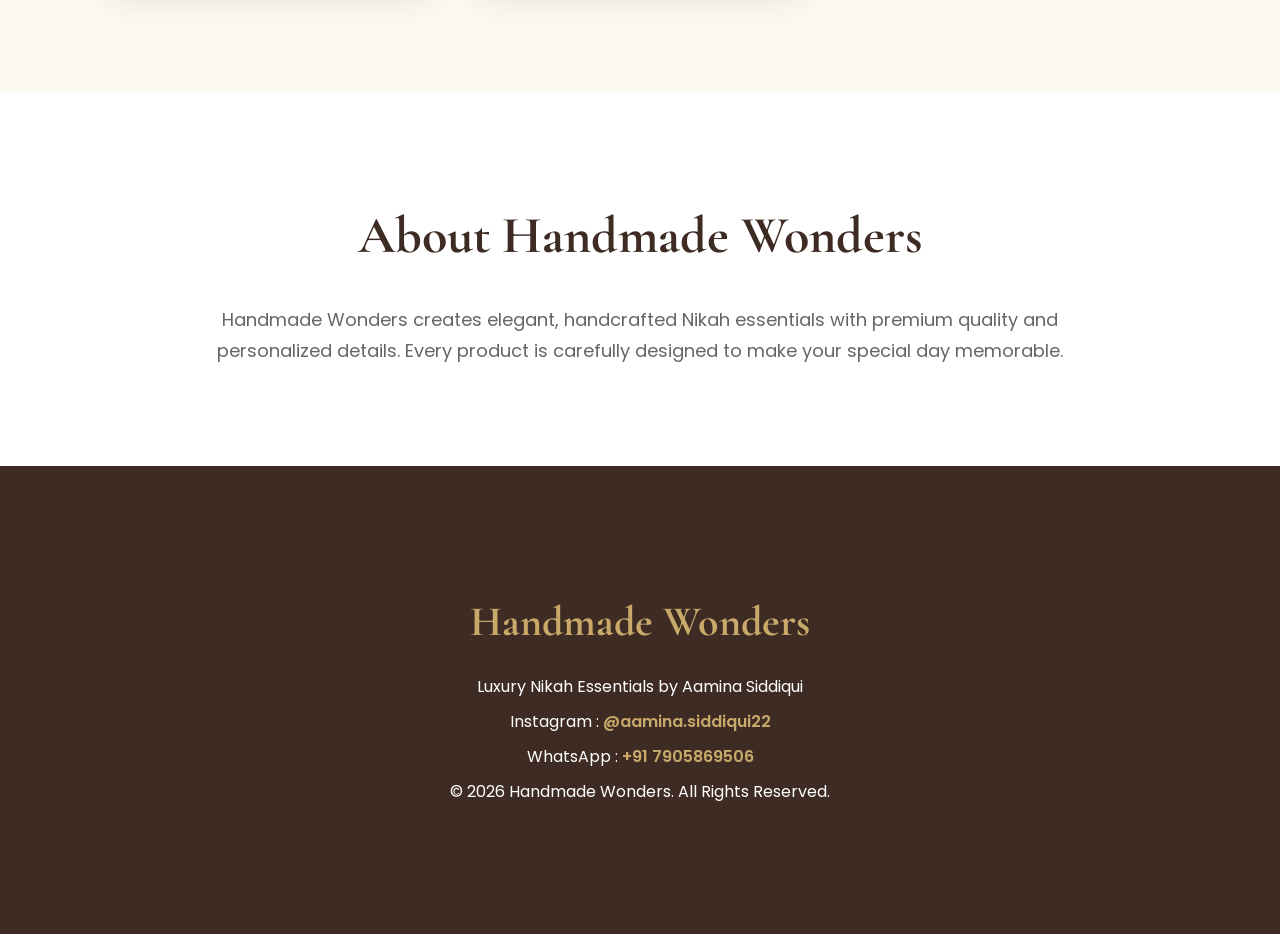
==== commit 6d54fe89: "Update index.html" ====
--- a/index.html
+++ b/index.html
@@ -90,7 +90,51 @@
 </div>
 
 </section>
-
+<!-- ================= SEARCH ================= -->
+
+<section class="search-section">
+
+<h2>Find Your Perfect Nikah Essential</h2>
+
+<input
+type="text"
+id="searchInput"
+placeholder="Search products..."
+onkeyup="searchProducts()">
+
+</section>
+
+<!-- ================= SHOP BY CATEGORY ================= -->
+
+<section class="category-section">
+
+<h2>Shop by Category</h2>
+
+<div class="category-grid">
+
+<a href="#boxsets" class="category-card">
+🎁
+<h3>Box Sets</h3>
+</a>
+
+<a href="#booklets" class="category-card">
+📖
+<h3>Booklets</h3>
+</a>
+
+<a href="#pens" class="category-card">
+🖊️
+<h3>Pens</h3>
+</a>
+
+<a href="#dupatta" class="category-card">
+🧕
+<h3>Dupattas</h3>
+</a>
+
+</div>
+
+</section>
 <!-- ================= BEST SELLER ================= -->
 
 <section class="featured">
--- a/style.css
+++ b/style.css
@@ -445,3 +445,12 @@
 }
 
 }
+footer a{
+color:#C8A96A;
+text-decoration:none;
+font-weight:600;
+}
+
+footer a:hover{
+text-decoration:underline;
+}
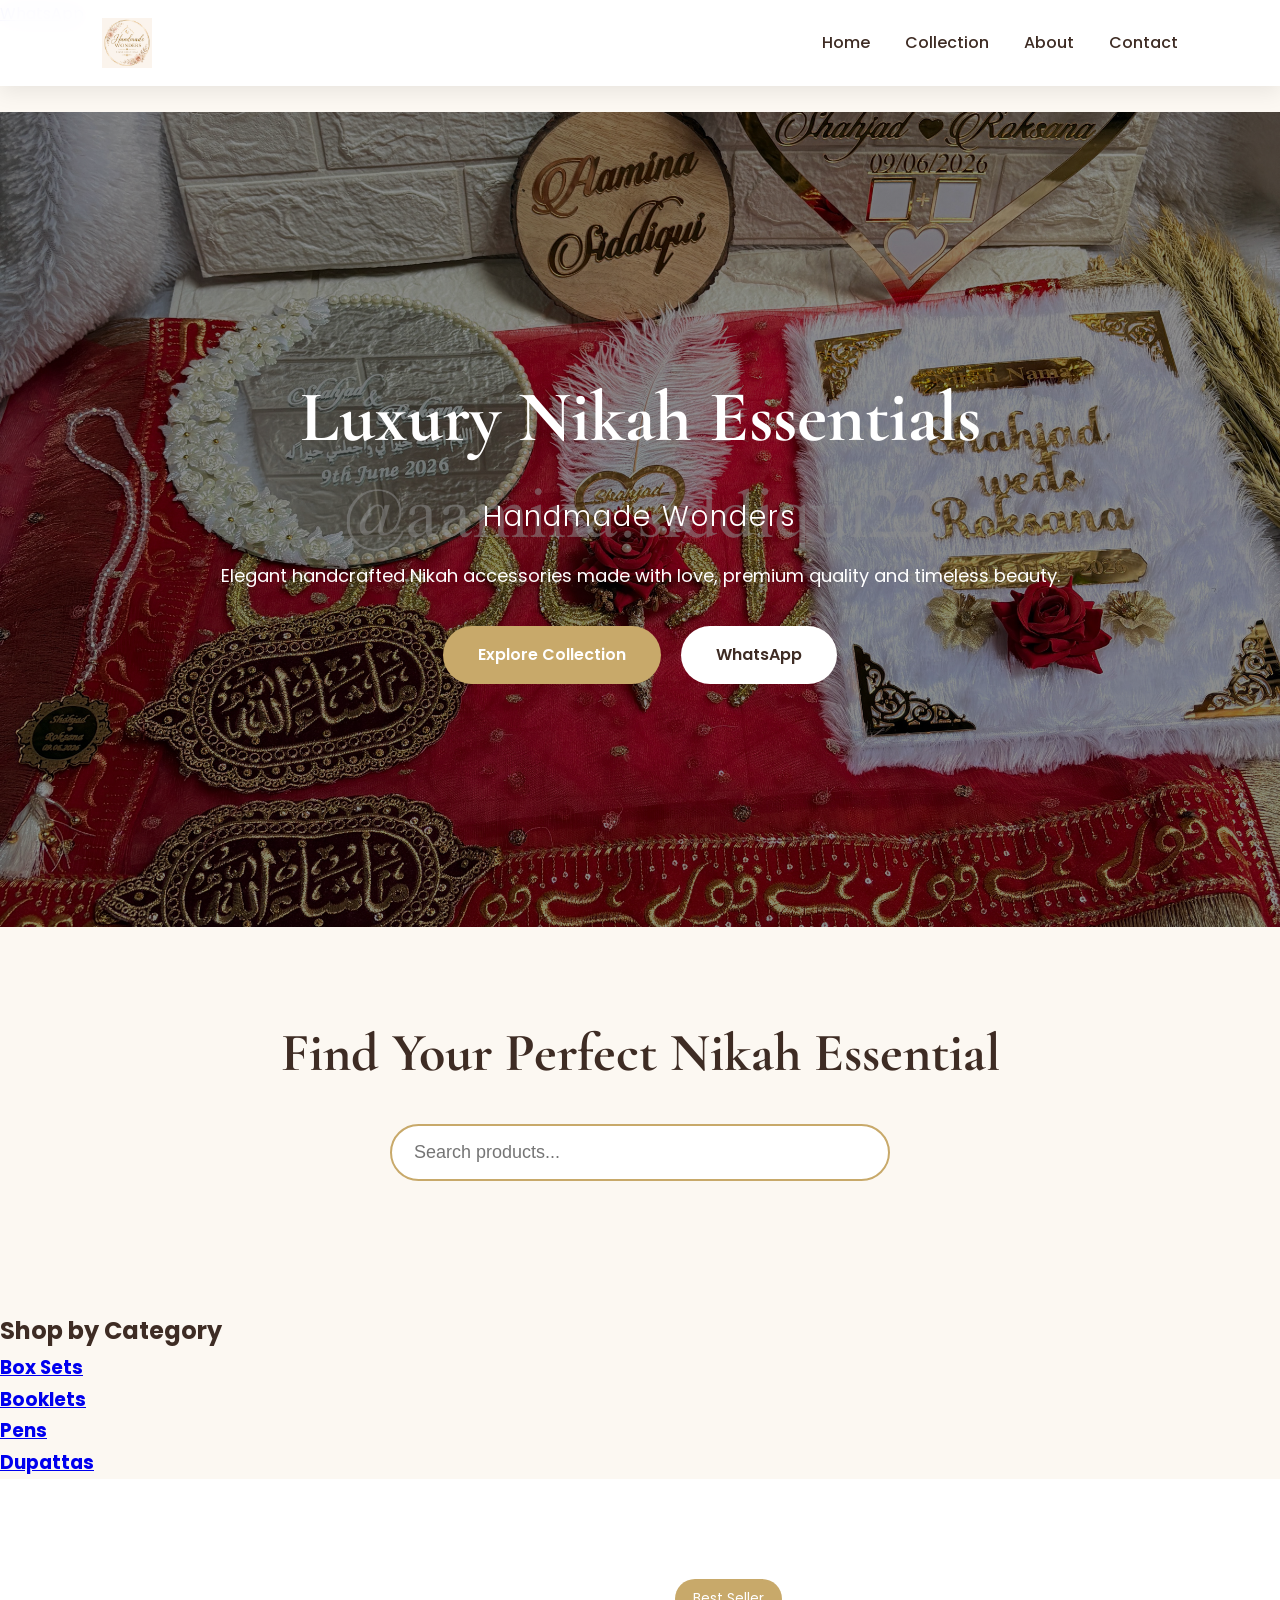
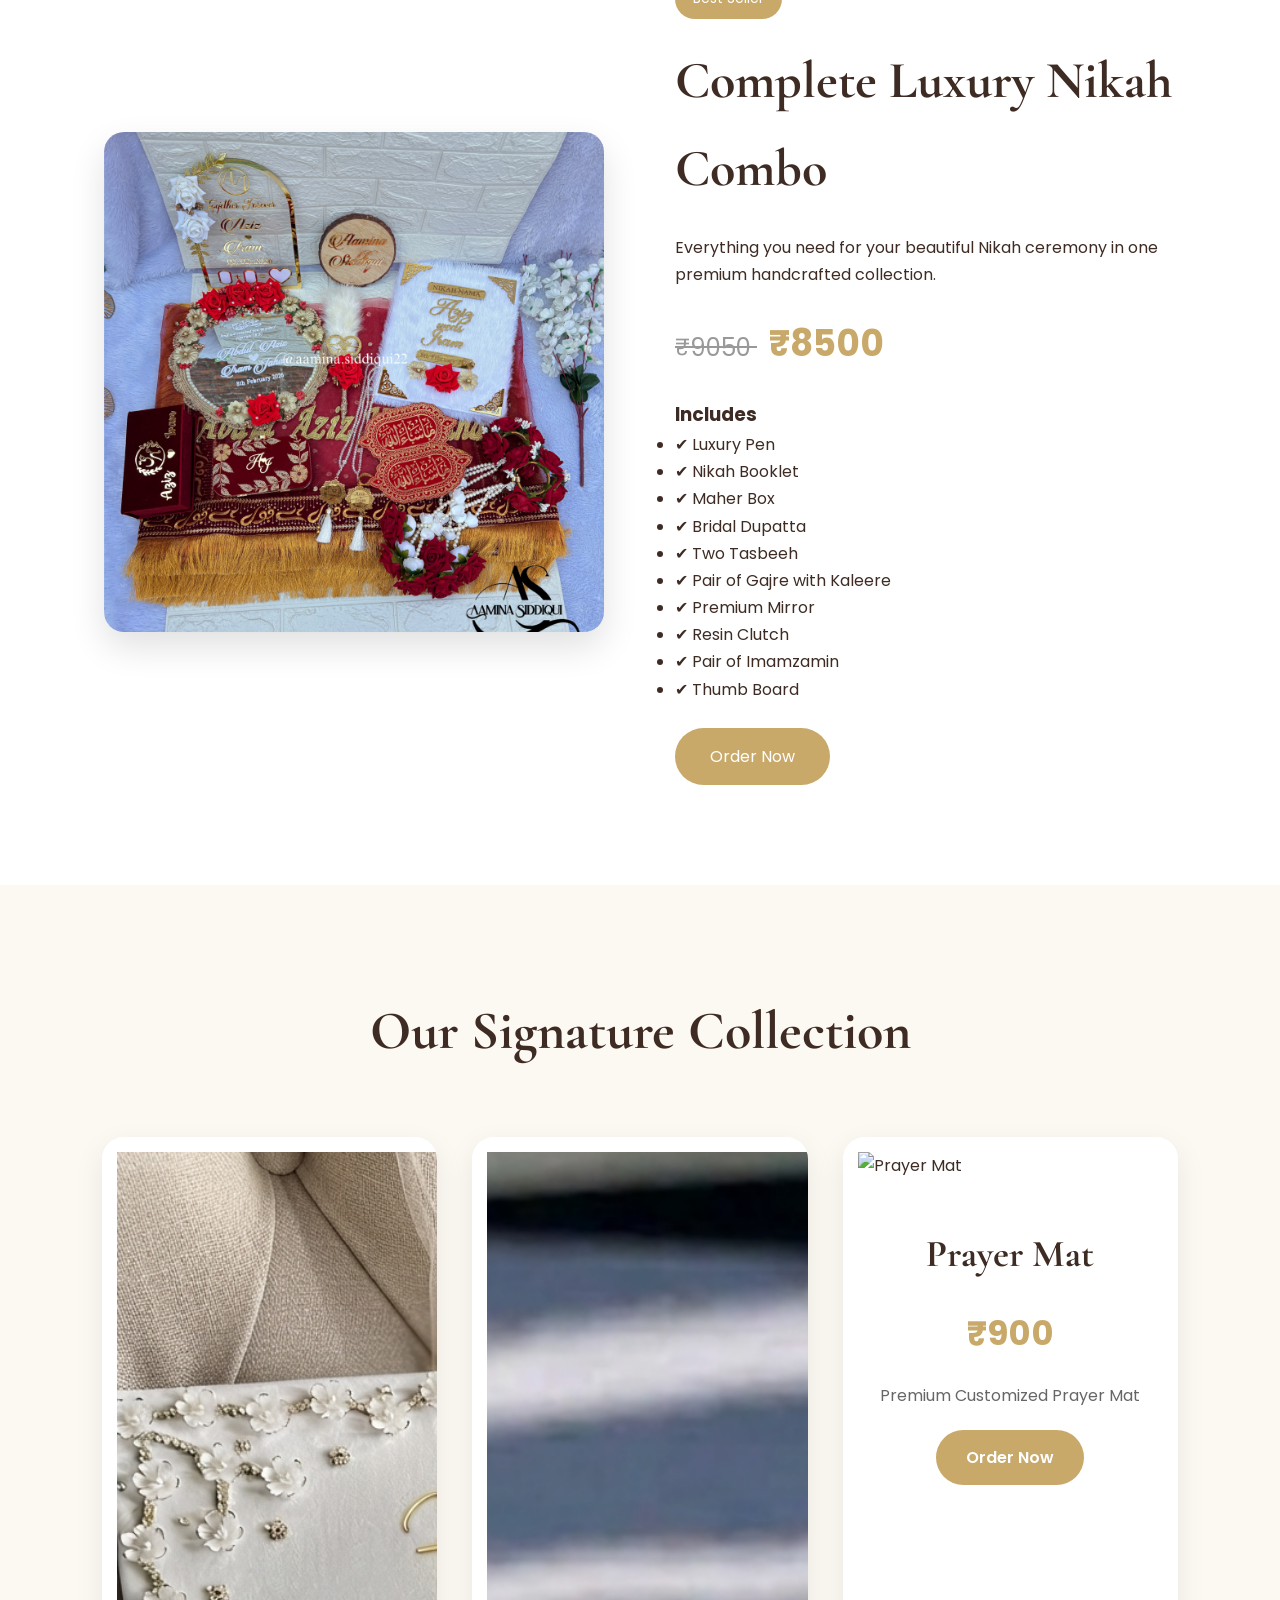
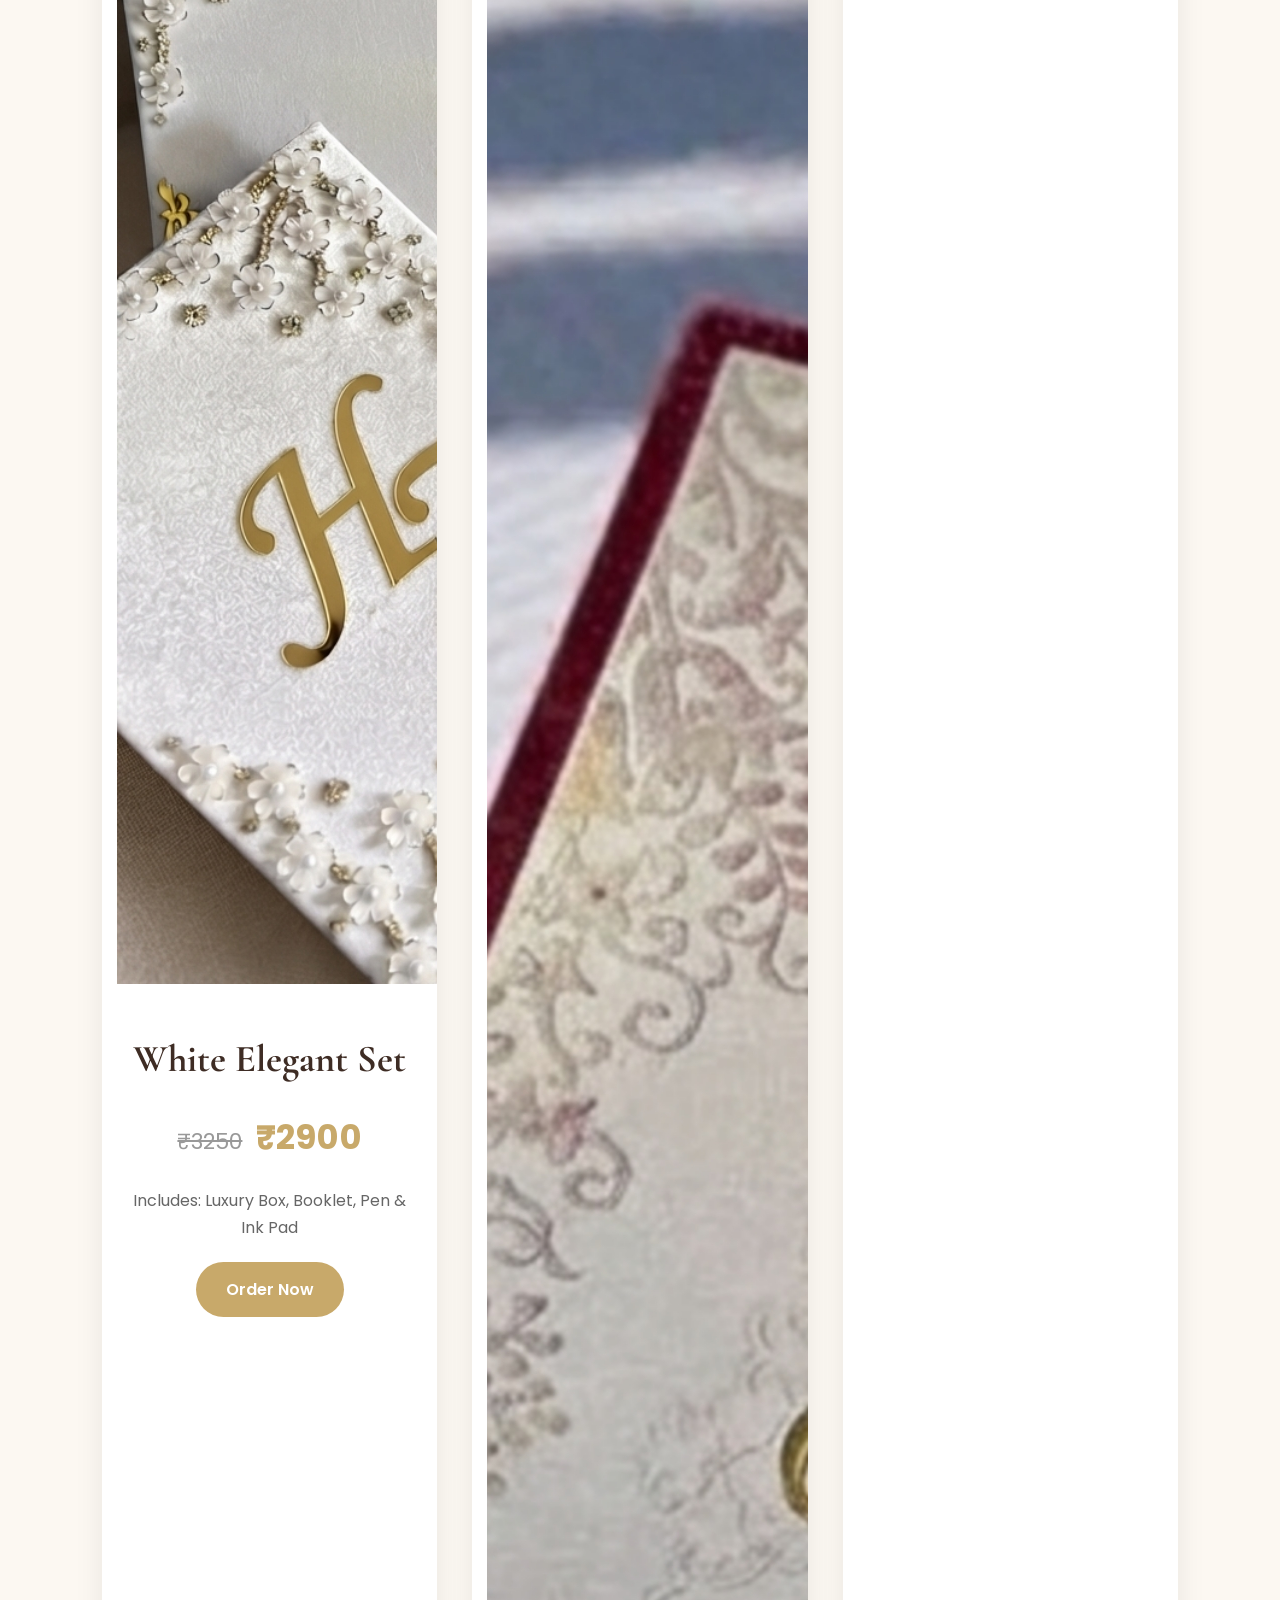
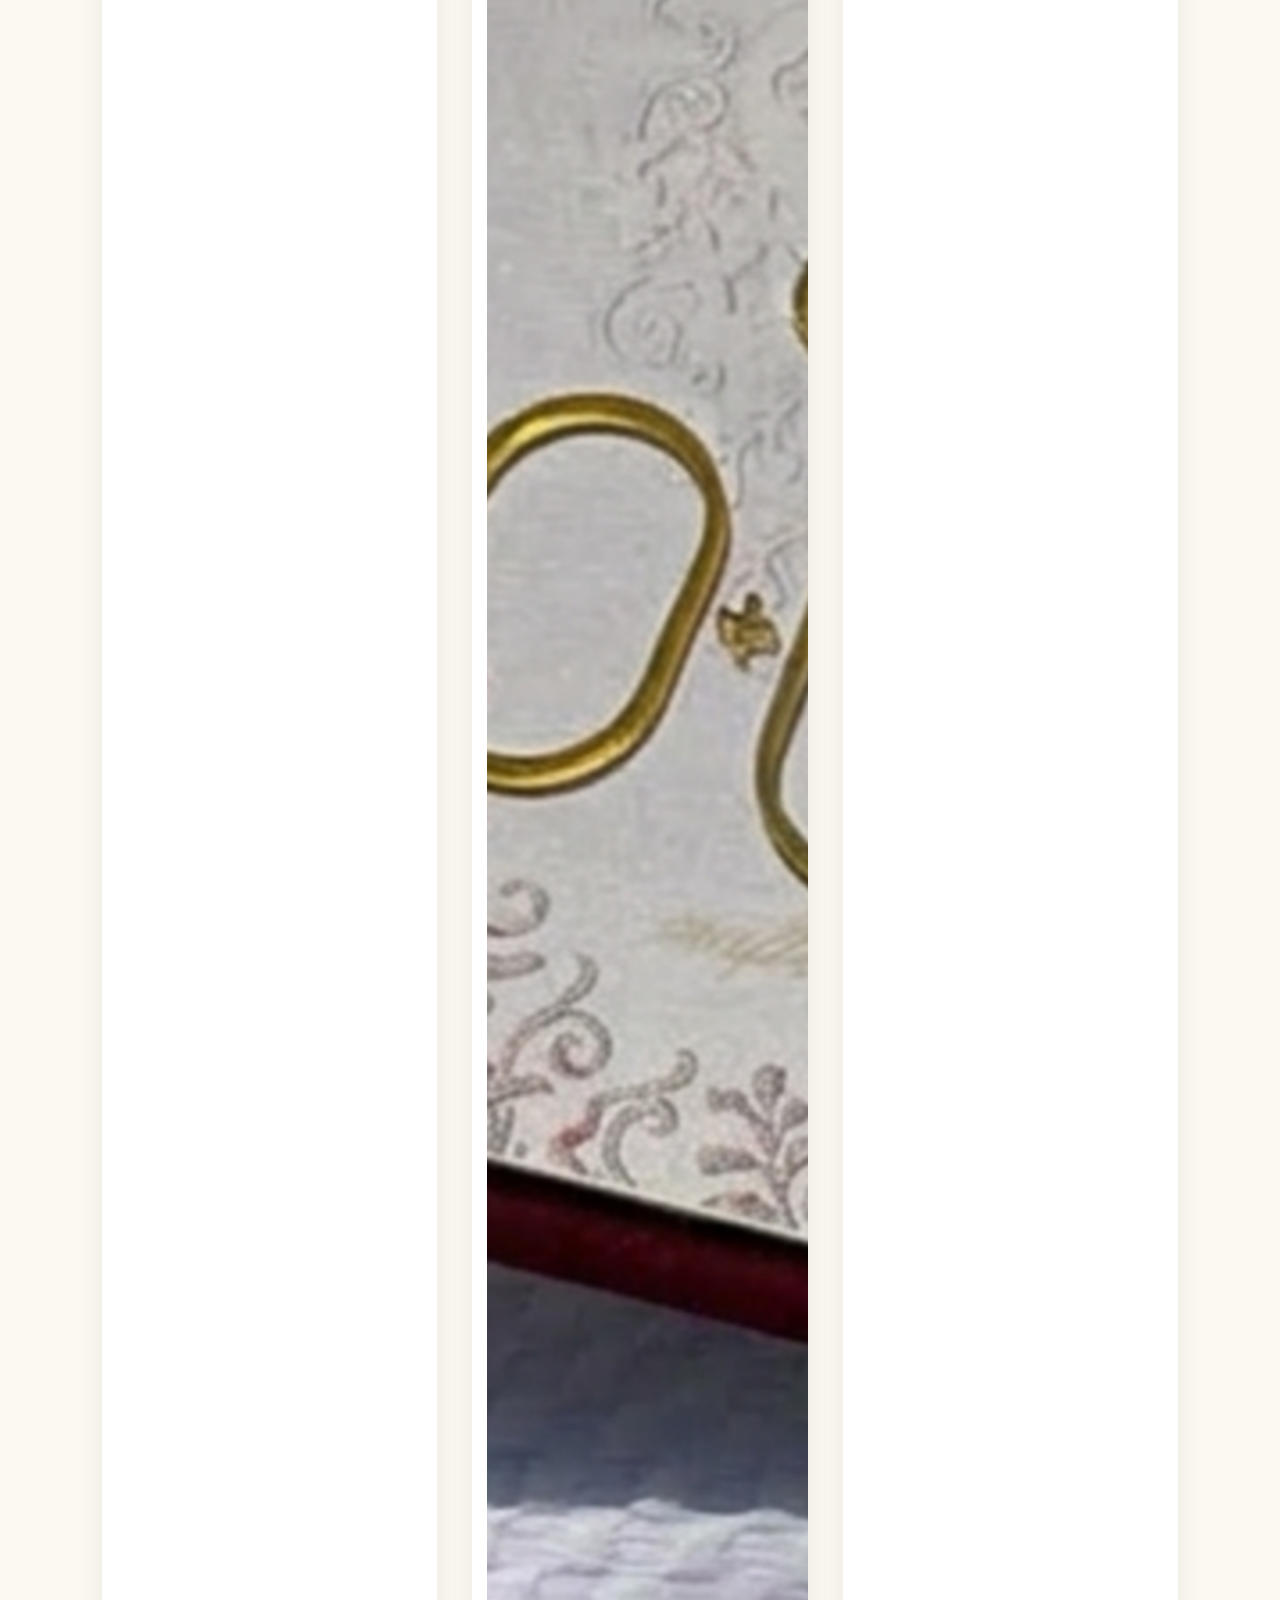
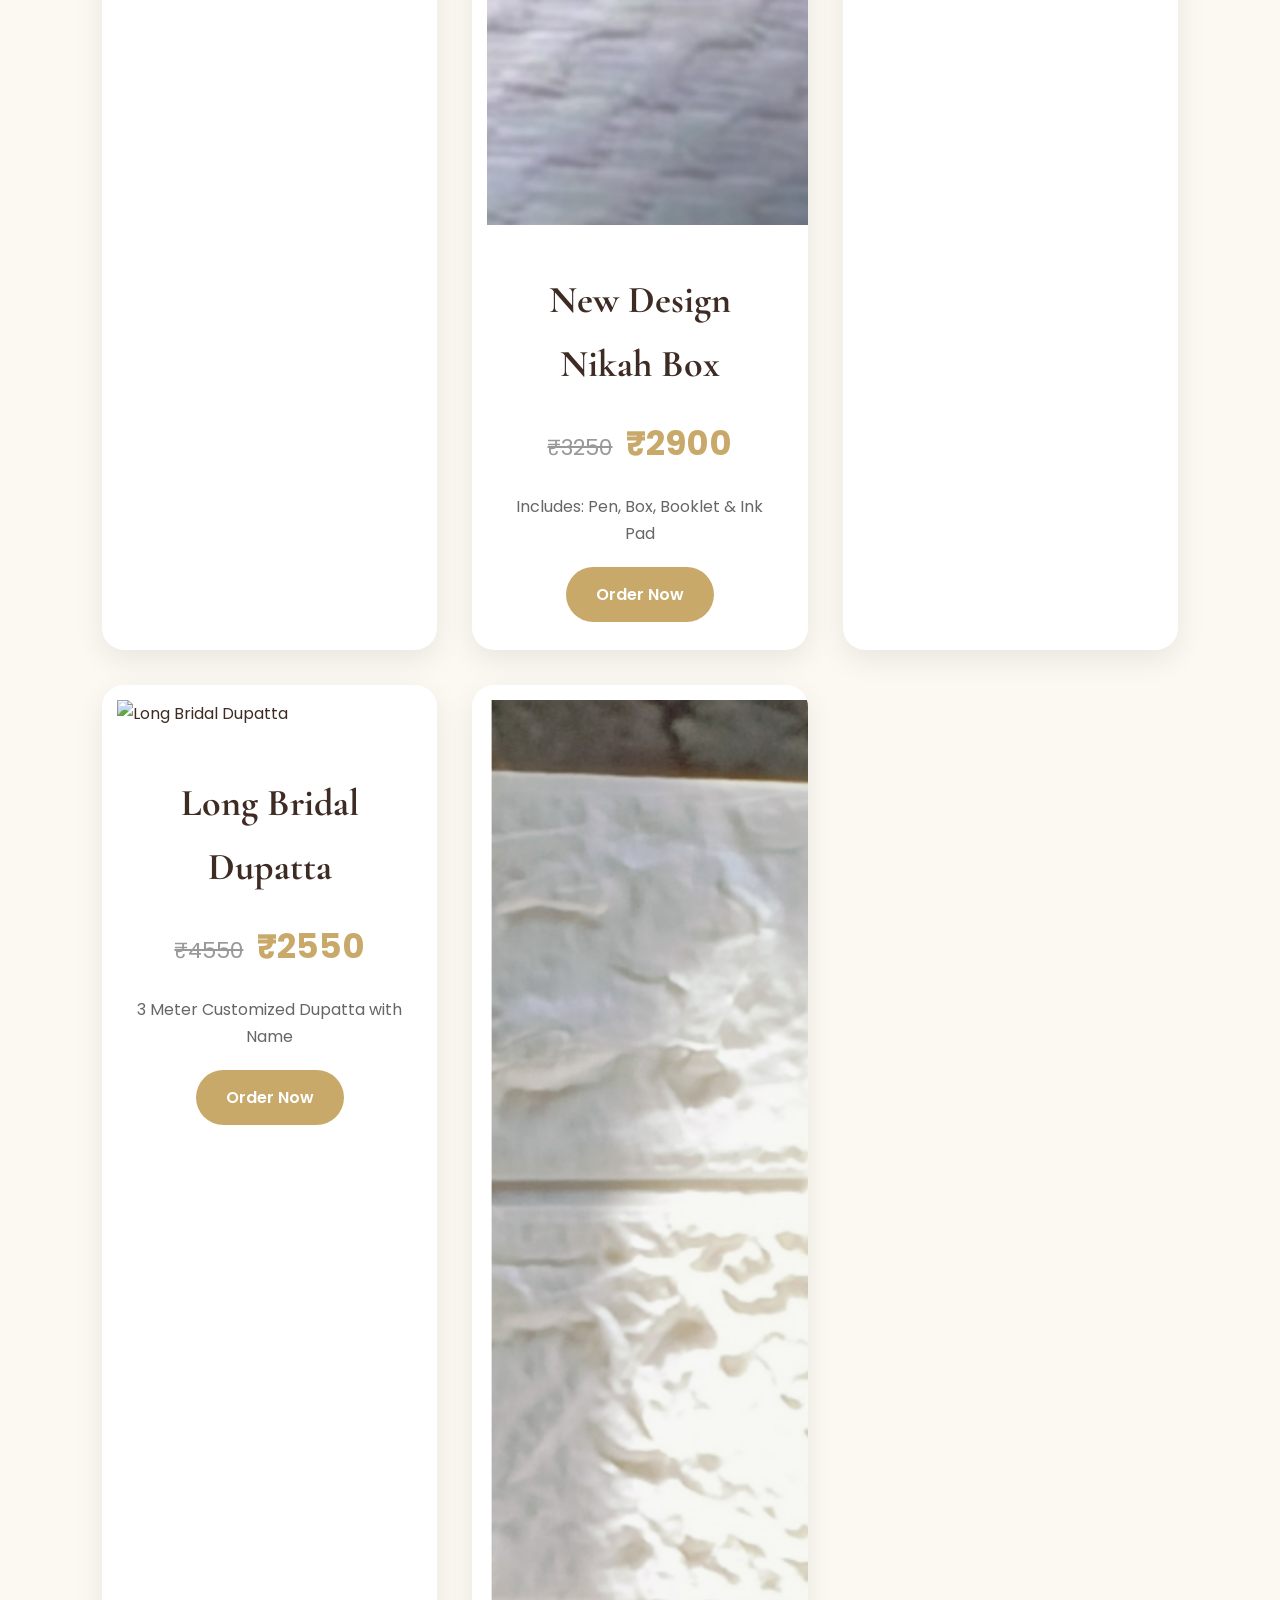
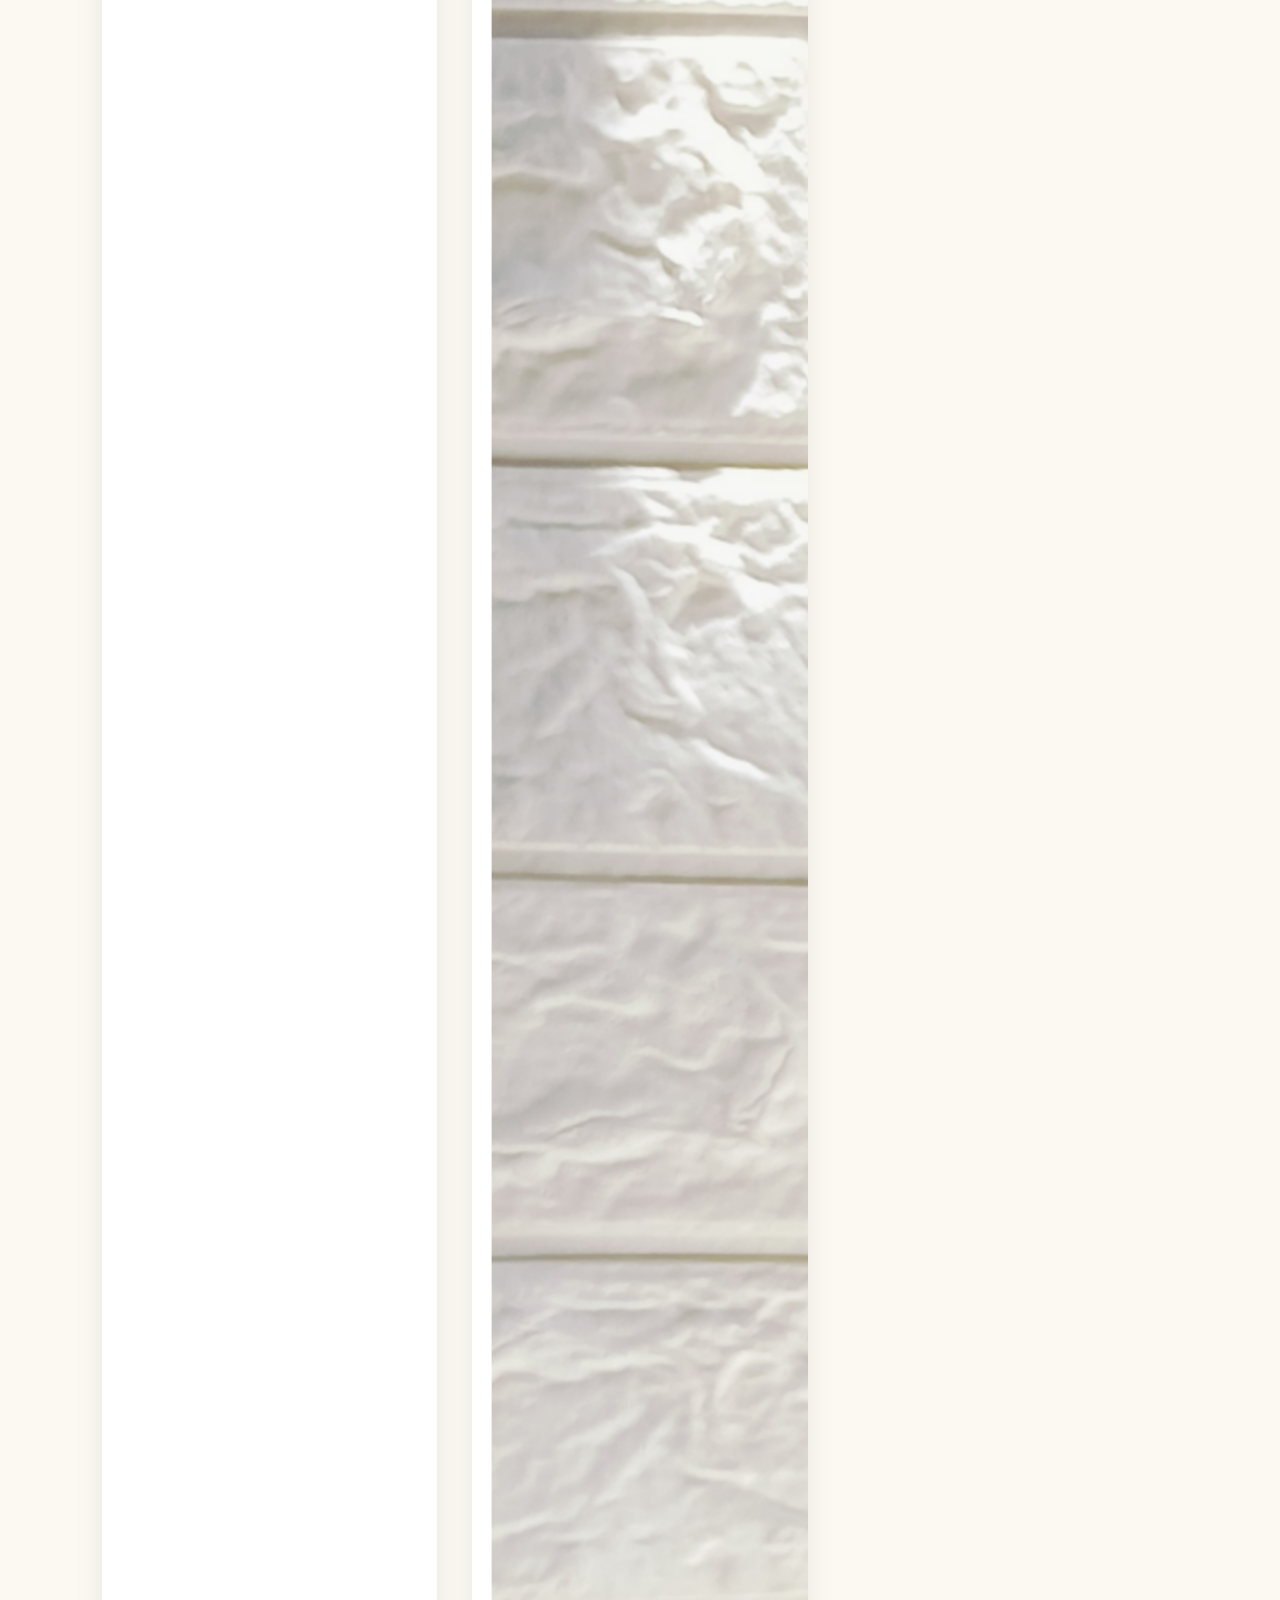
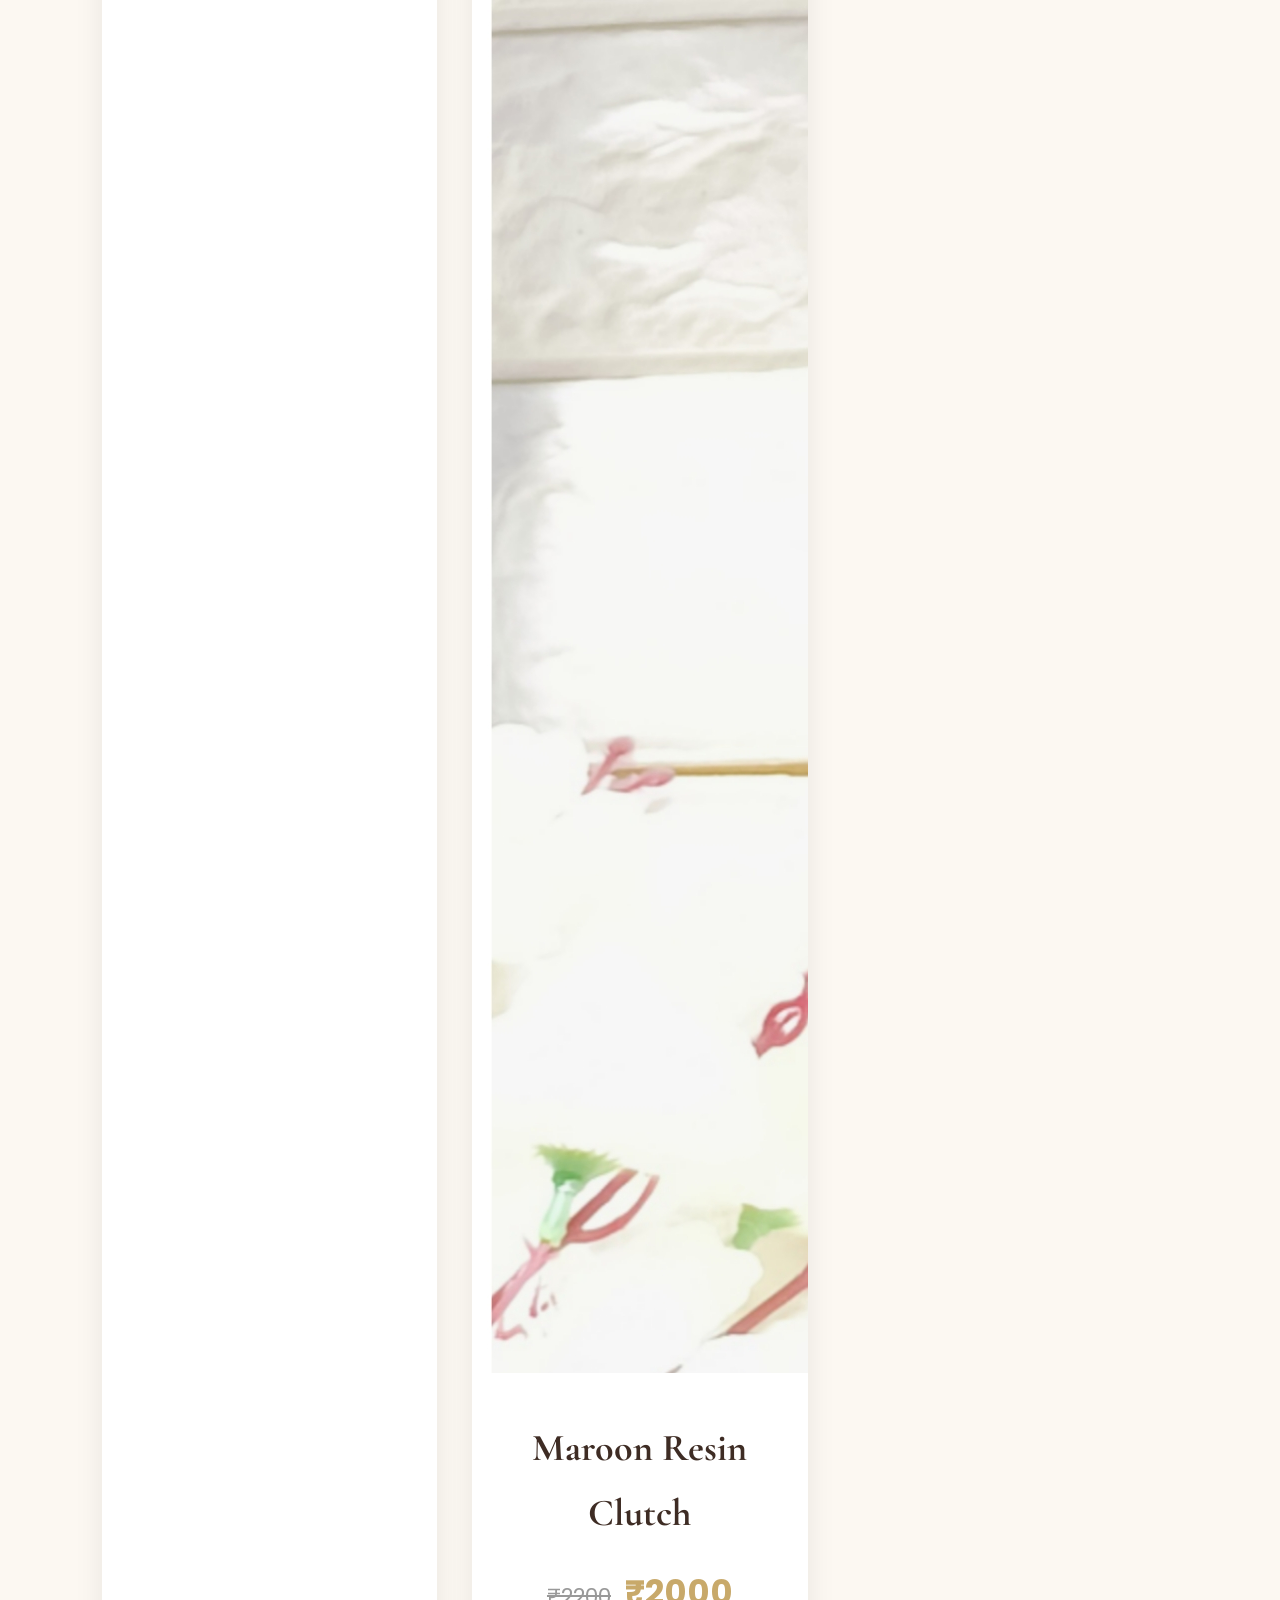
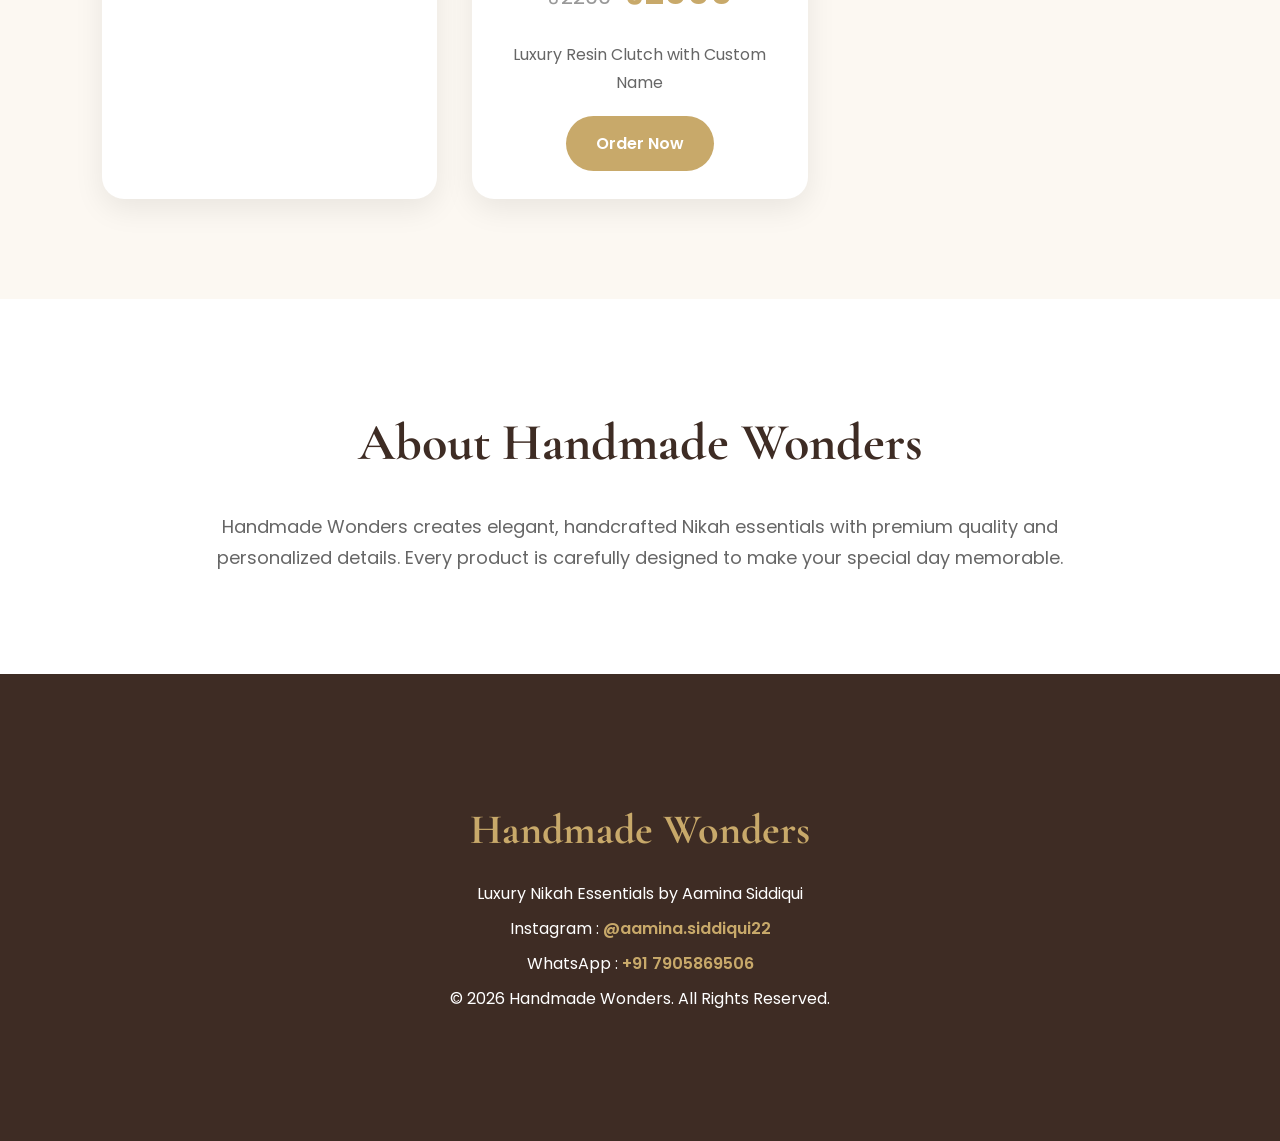
==== commit a1140d3a: "Update index.html" ====
--- a/index.html
+++ b/index.html
@@ -113,22 +113,22 @@
 <div class="category-grid">
 
 <a href="#boxsets" class="category-card">
-🎁
+
 <h3>Box Sets</h3>
 </a>
 
 <a href="#booklets" class="category-card">
-📖
+
 <h3>Booklets</h3>
 </a>
 
 <a href="#pens" class="category-card">
-🖊️
+
 <h3>Pens</h3>
 </a>
 
 <a href="#dupatta" class="category-card">
-🧕
+
 <h3>Dupattas</h3>
 </a>
 
--- a/style.css
+++ b/style.css
@@ -422,7 +422,77 @@
 .product-info h3{
 font-size:30px;
 }
-
+/* ================= SEARCH ================= */
+
+.search-section{
+padding:70px 8%;
+background:#fff;
+text-align:center;
+}
+
+.search-section h2{
+font-family:'Cormorant Garamond',serif;
+font-size:48px;
+margin-bottom:25px;
+color:#3E2C24;
+}
+
+#searchInput{
+width:100%;
+max-width:650px;
+padding:18px 25px;
+font-size:18px;
+border:2px solid #C8A96A;
+border-radius:50px;
+outline:none;
+transition:.3s;
+}
+
+#searchInput:focus{
+box-shadow:0 0 15px rgba(200,169,106,.3);
+}
+
+/* ================= CATEGORY ================= */
+
+.category-section{
+padding:80px 8%;
+background:#FCF8F2;
+text-align:center;
+}
+
+.category-section h2{
+font-family:'Cormorant Garamond',serif;
+font-size:52px;
+margin-bottom:50px;
+}
+
+.category-grid{
+display:grid;
+grid-template-columns:repeat(auto-fit,minmax(220px,1fr));
+gap:25px;
+}
+
+.category-card{
+background:#fff;
+padding:35px 20px;
+border-radius:20px;
+text-decoration:none;
+color:#3E2C24;
+font-size:45px;
+box-shadow:0 10px 25px rgba(0,0,0,.08);
+transition:.3s;
+}
+
+.category-card:hover{
+transform:translateY(-8px);
+box-shadow:0 18px 35px rgba(0,0,0,.12);
+}
+
+.category-card h3{
+font-size:24px;
+margin-top:15px;
+font-family:'Cormorant Garamond',serif;
+}
 .about{
 padding:70px 6%;
 }
@@ -454,3 +524,76 @@
 footer a:hover{
 text-decoration:underline;
 }
+/* ===== SEARCH SECTION ===== */
+
+.search-section{
+padding:80px 8%;
+background:#FCF8F2;
+text-align:center;
+}
+
+.search-section h2{
+font-family:'Cormorant Garamond',serif;
+font-size:54px;
+margin-bottom:25px;
+}
+
+#searchInput{
+width:100%;
+max-width:500px;
+padding:16px 22px;
+font-size:18px;
+border:2px solid #C8A96A;
+border-radius:50px;
+outline:none;
+margin-bottom:50px;
+}
+
+/* Category Buttons */
+
+.category-links{
+display:flex;
+justify-content:center;
+gap:20px;
+flex-wrap:wrap;
+margin-bottom:60px;
+}
+
+.category-links a{
+text-decoration:none;
+background:#C8A96A;
+color:#fff;
+padding:14px 26px;
+border-radius:40px;
+font-weight:600;
+transition:.3s;
+}
+
+.category-links a:hover{
+background:#ad8d4d;
+transform:translateY(-3px);
+}
+
+/* Mobile */
+
+@media(max-width:768px){
+
+.search-section{
+padding:60px 6%;
+}
+
+.search-section h2{
+font-size:38px;
+}
+
+.category-links{
+gap:12px;
+}
+
+.category-links a{
+width:100%;
+max-width:260px;
+text-align:center;
+}
+
+}
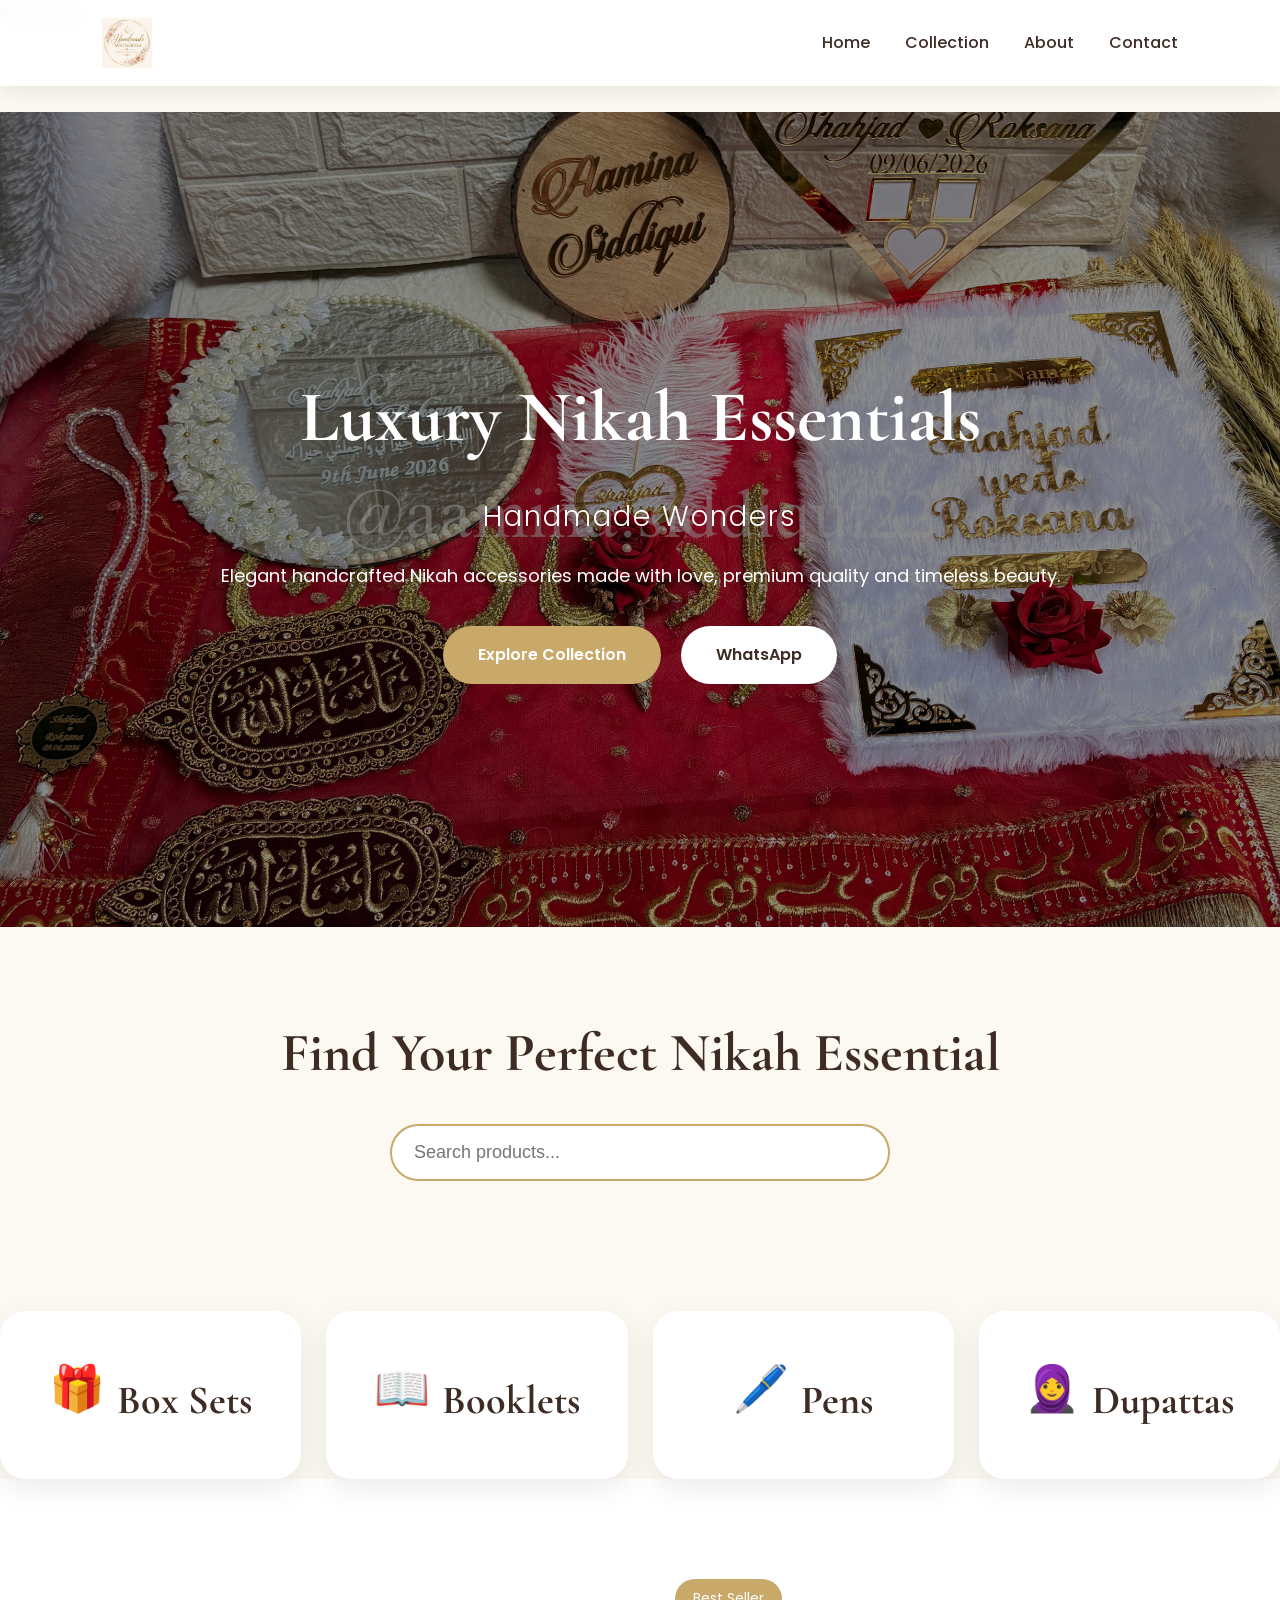
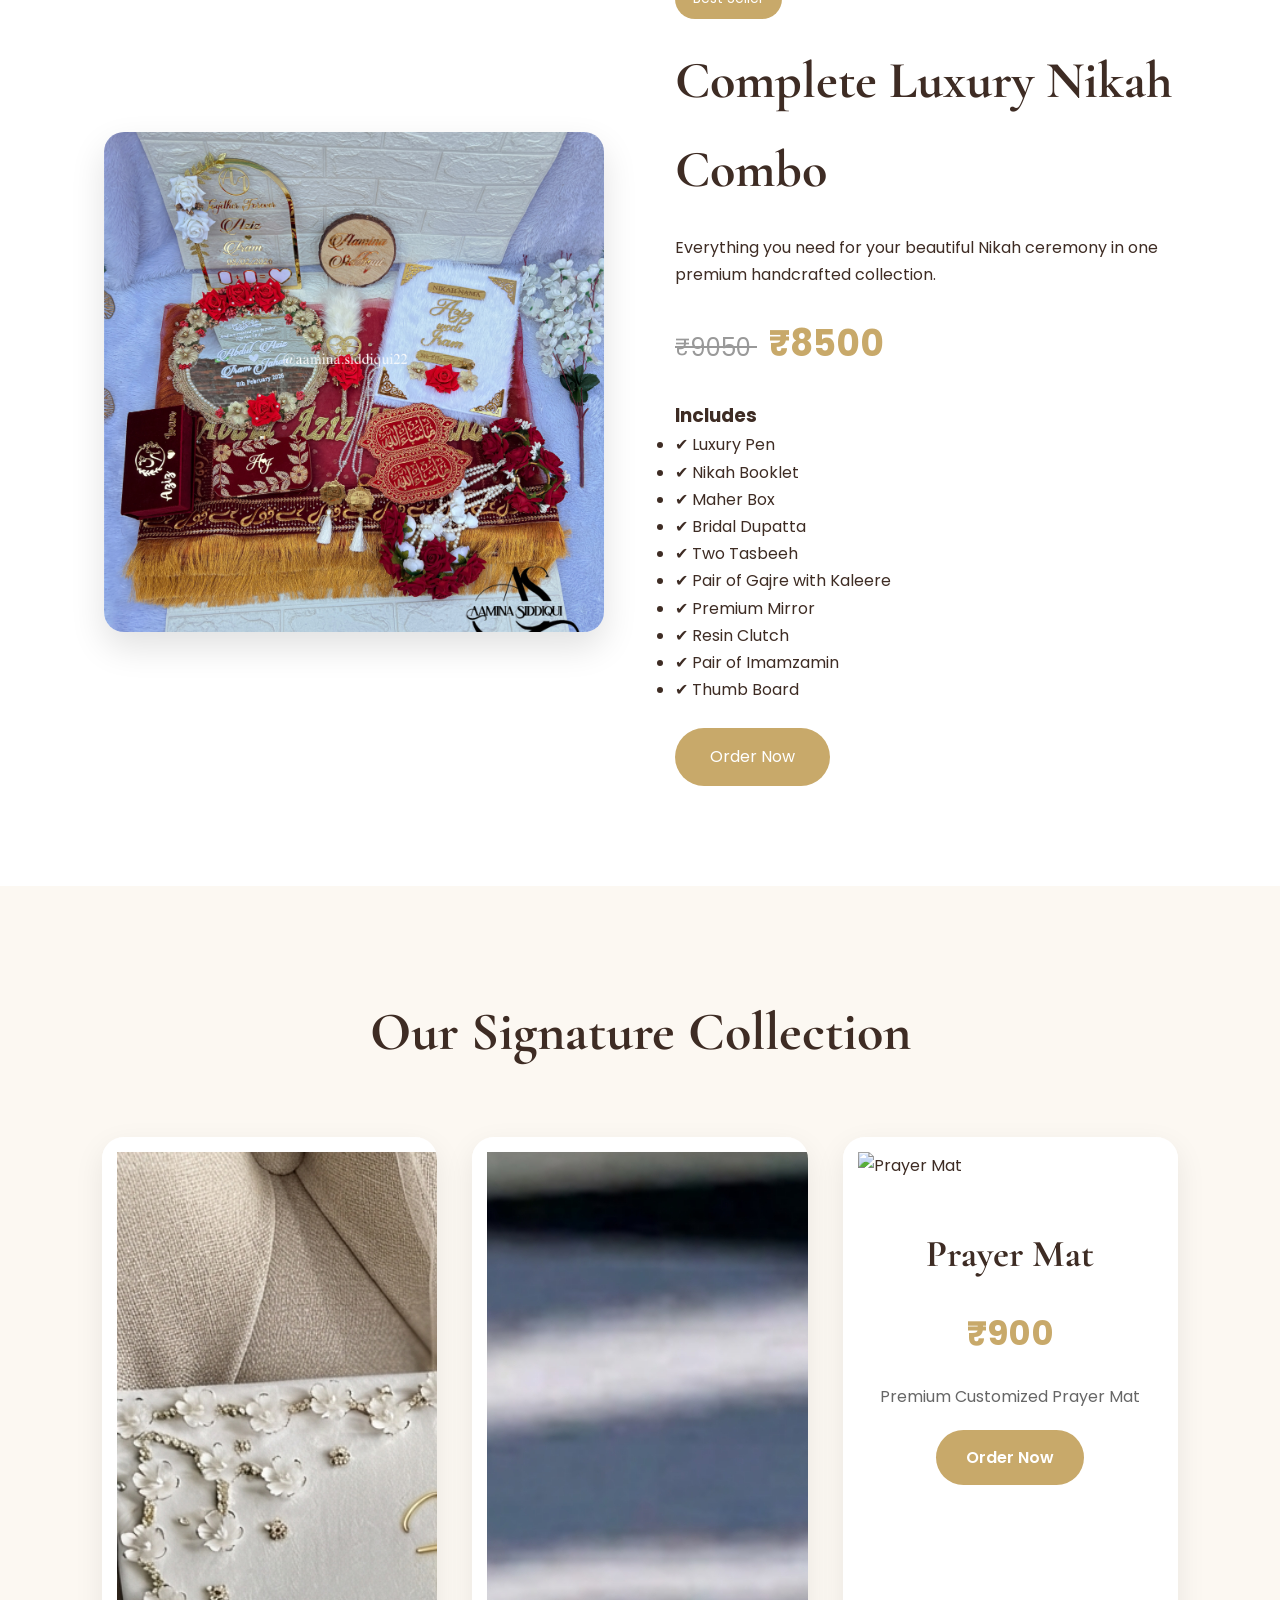
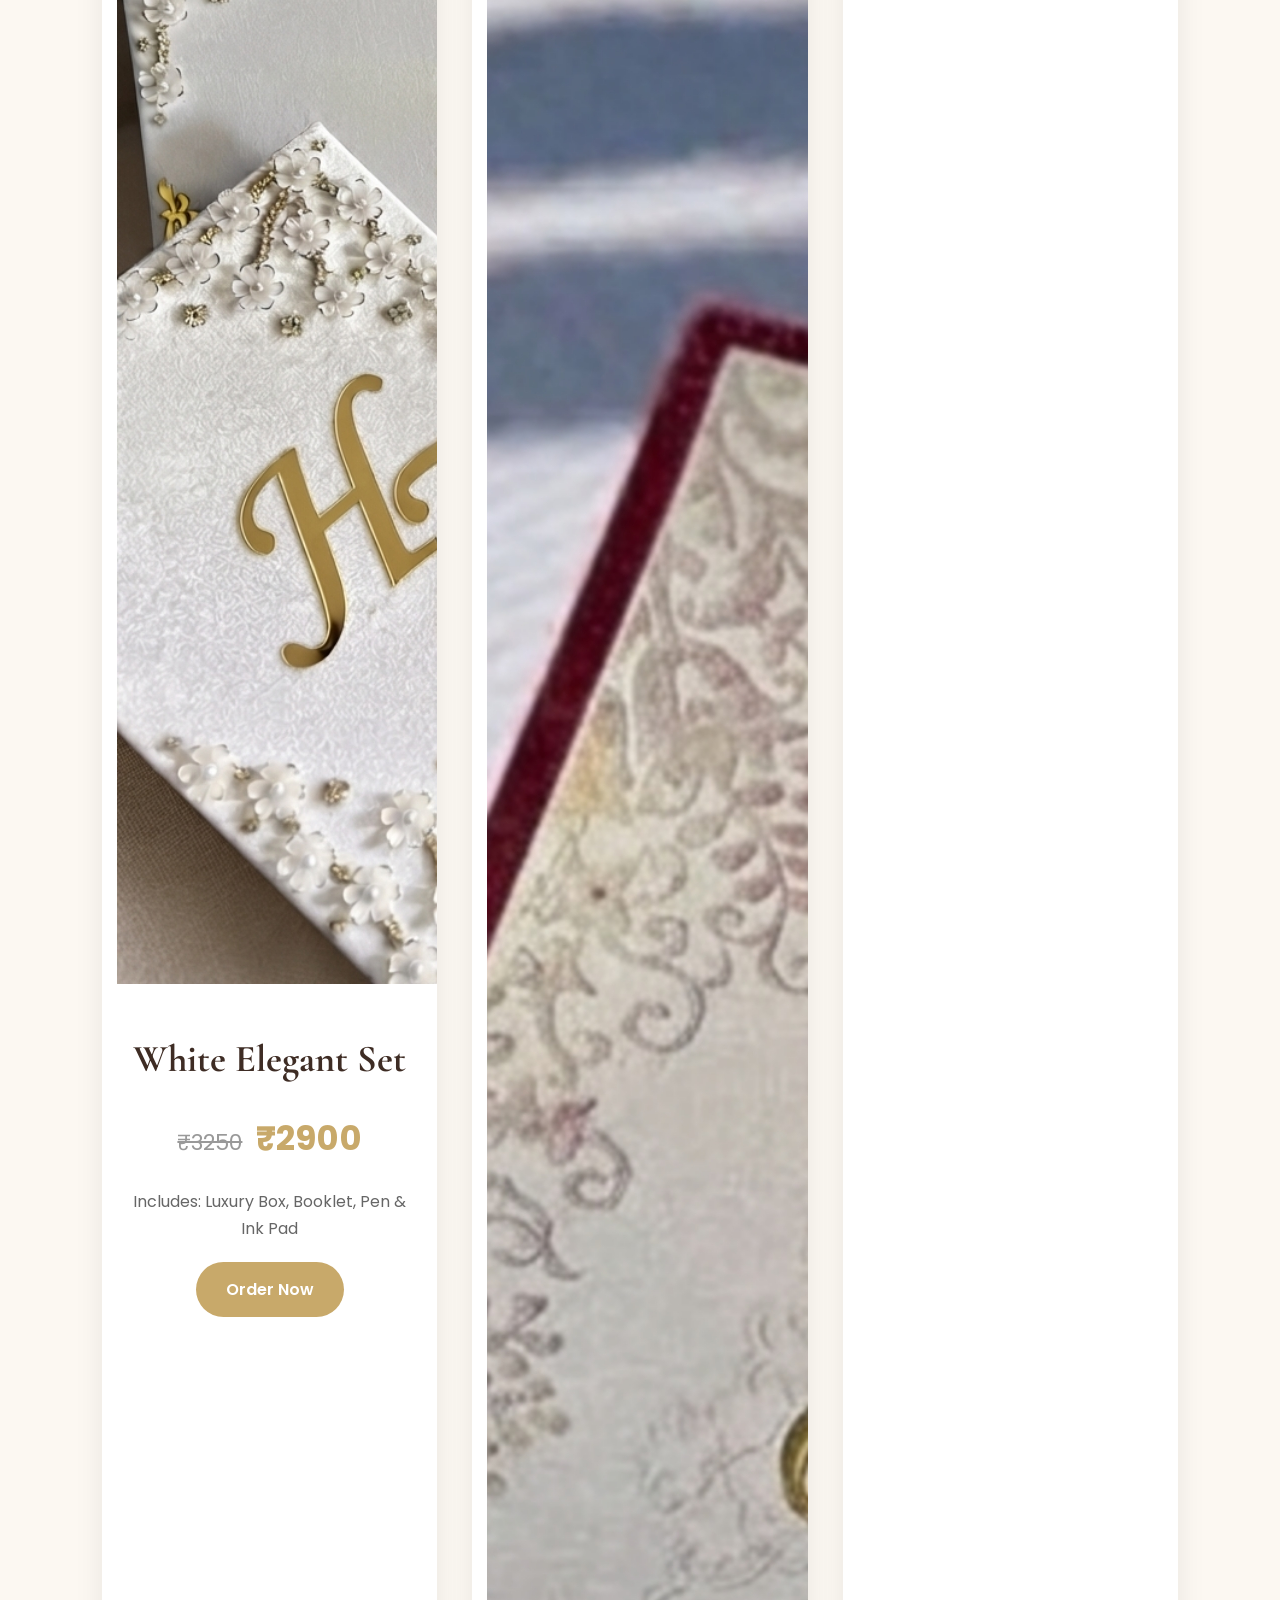
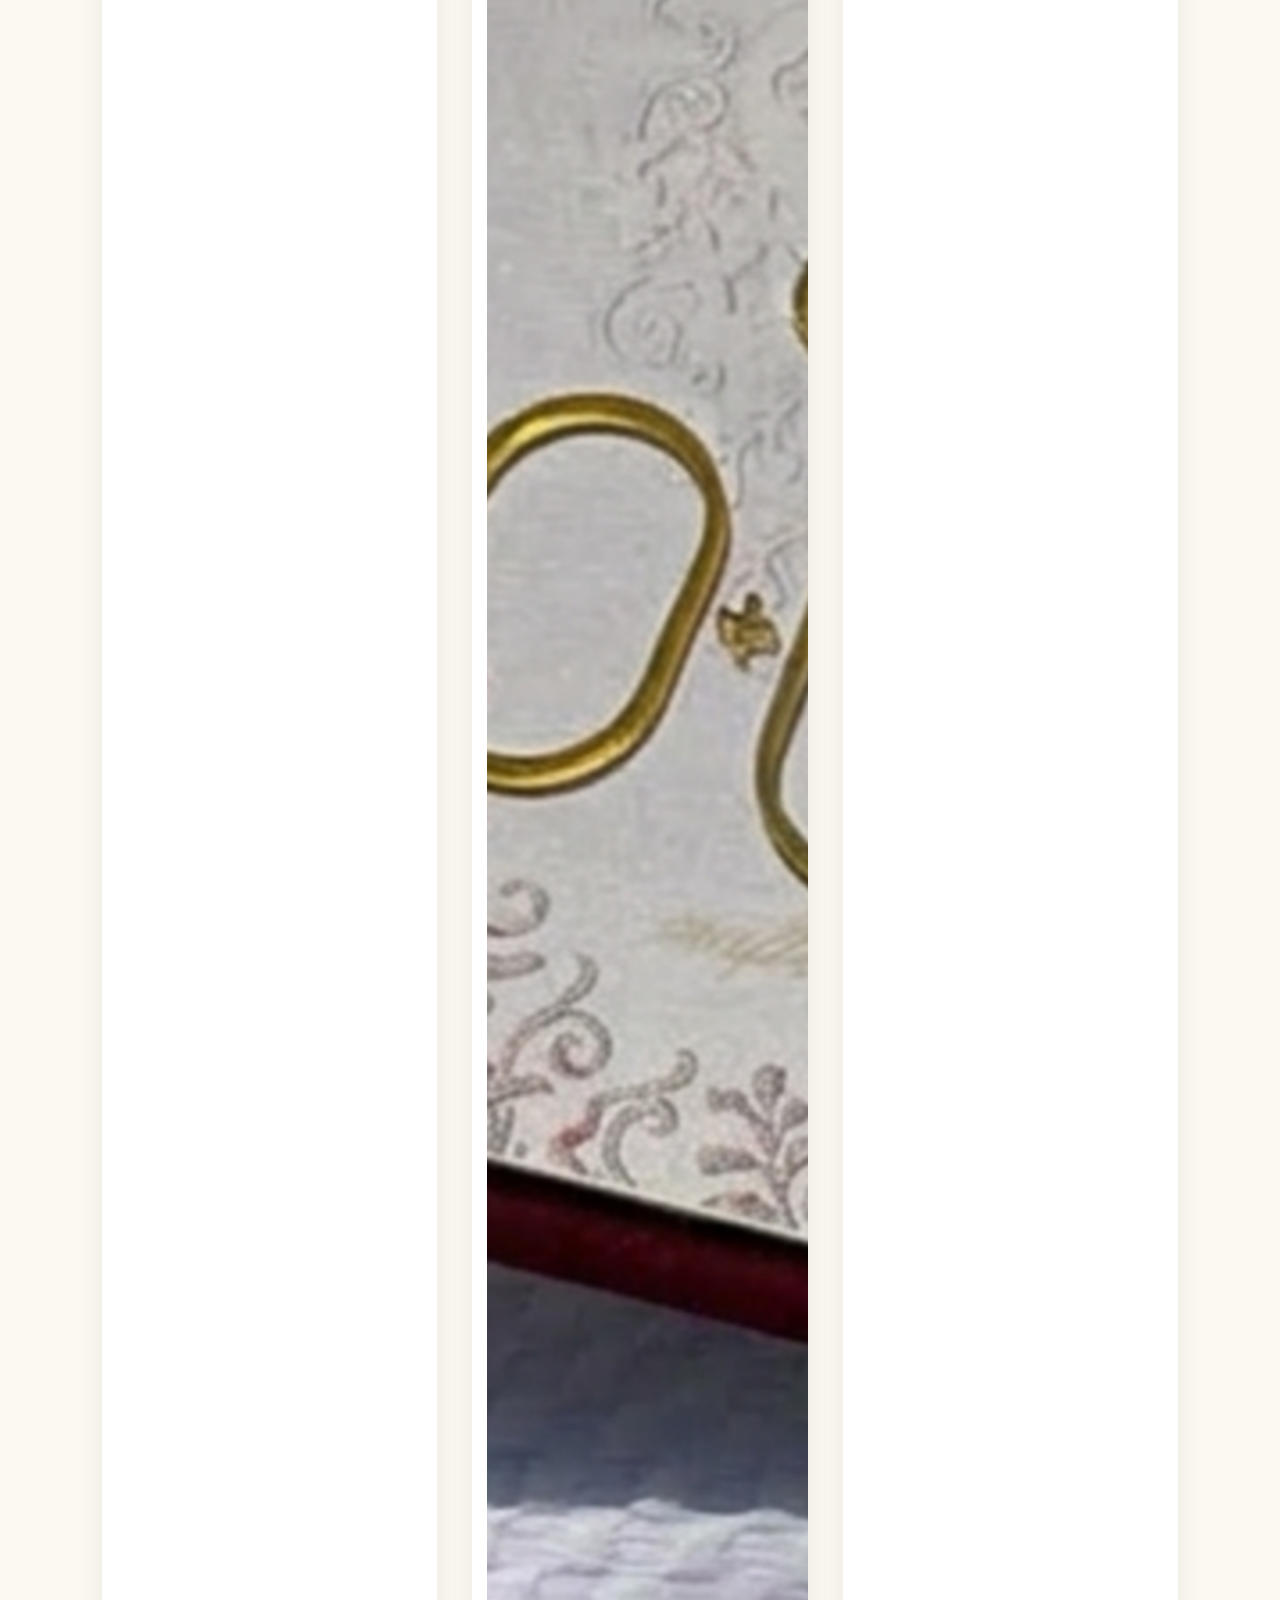
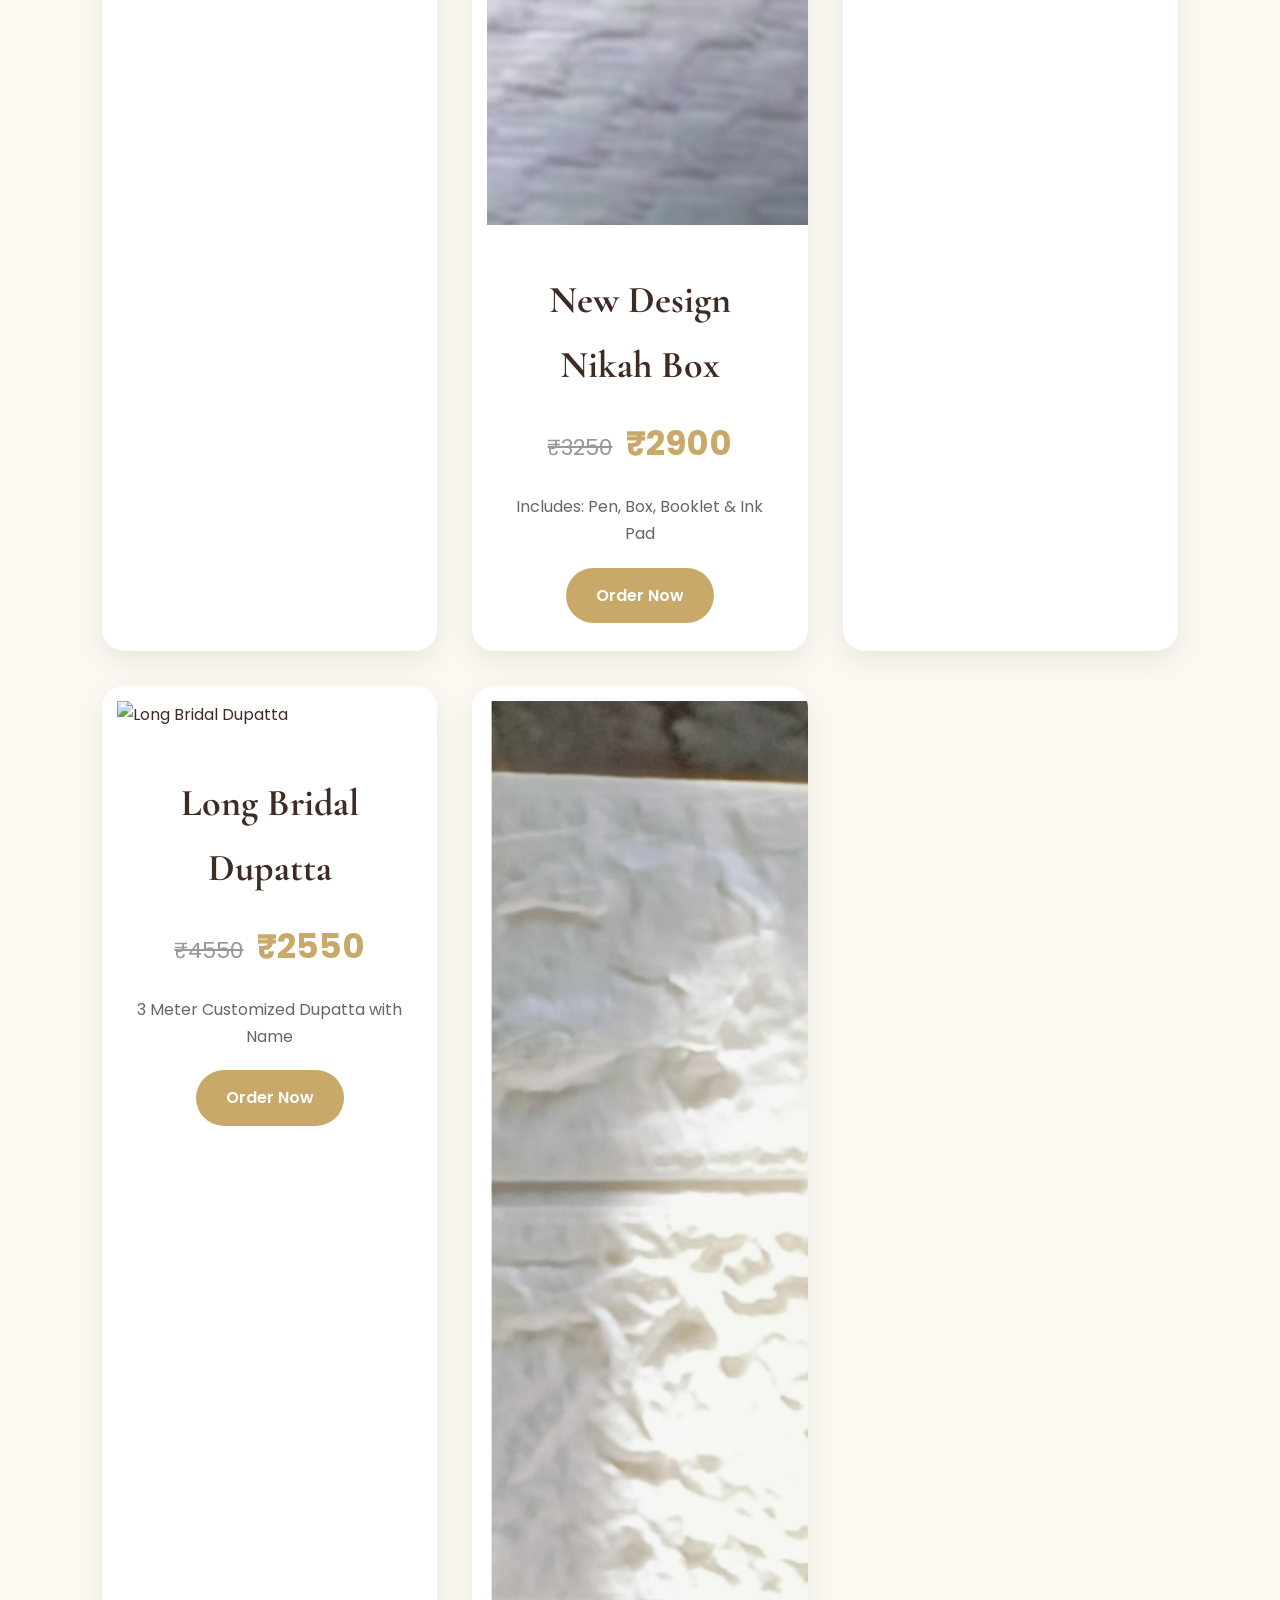
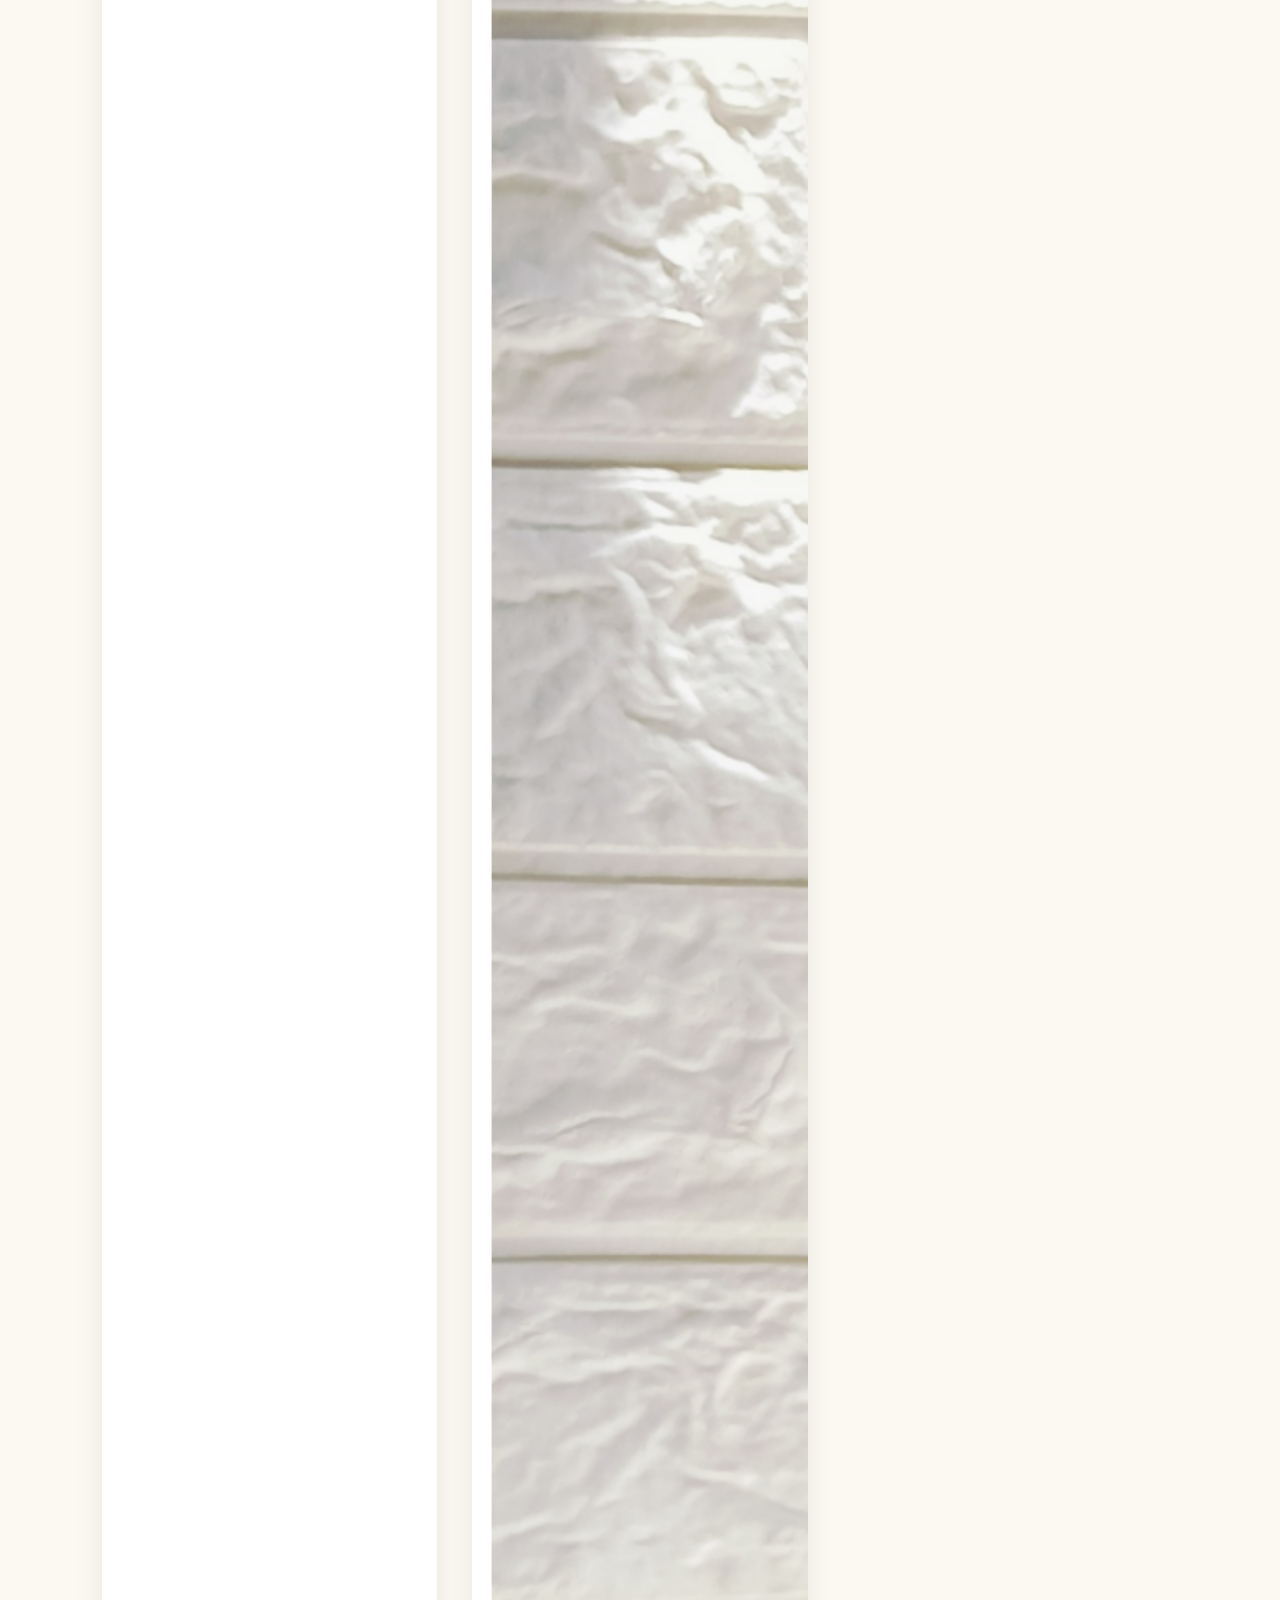
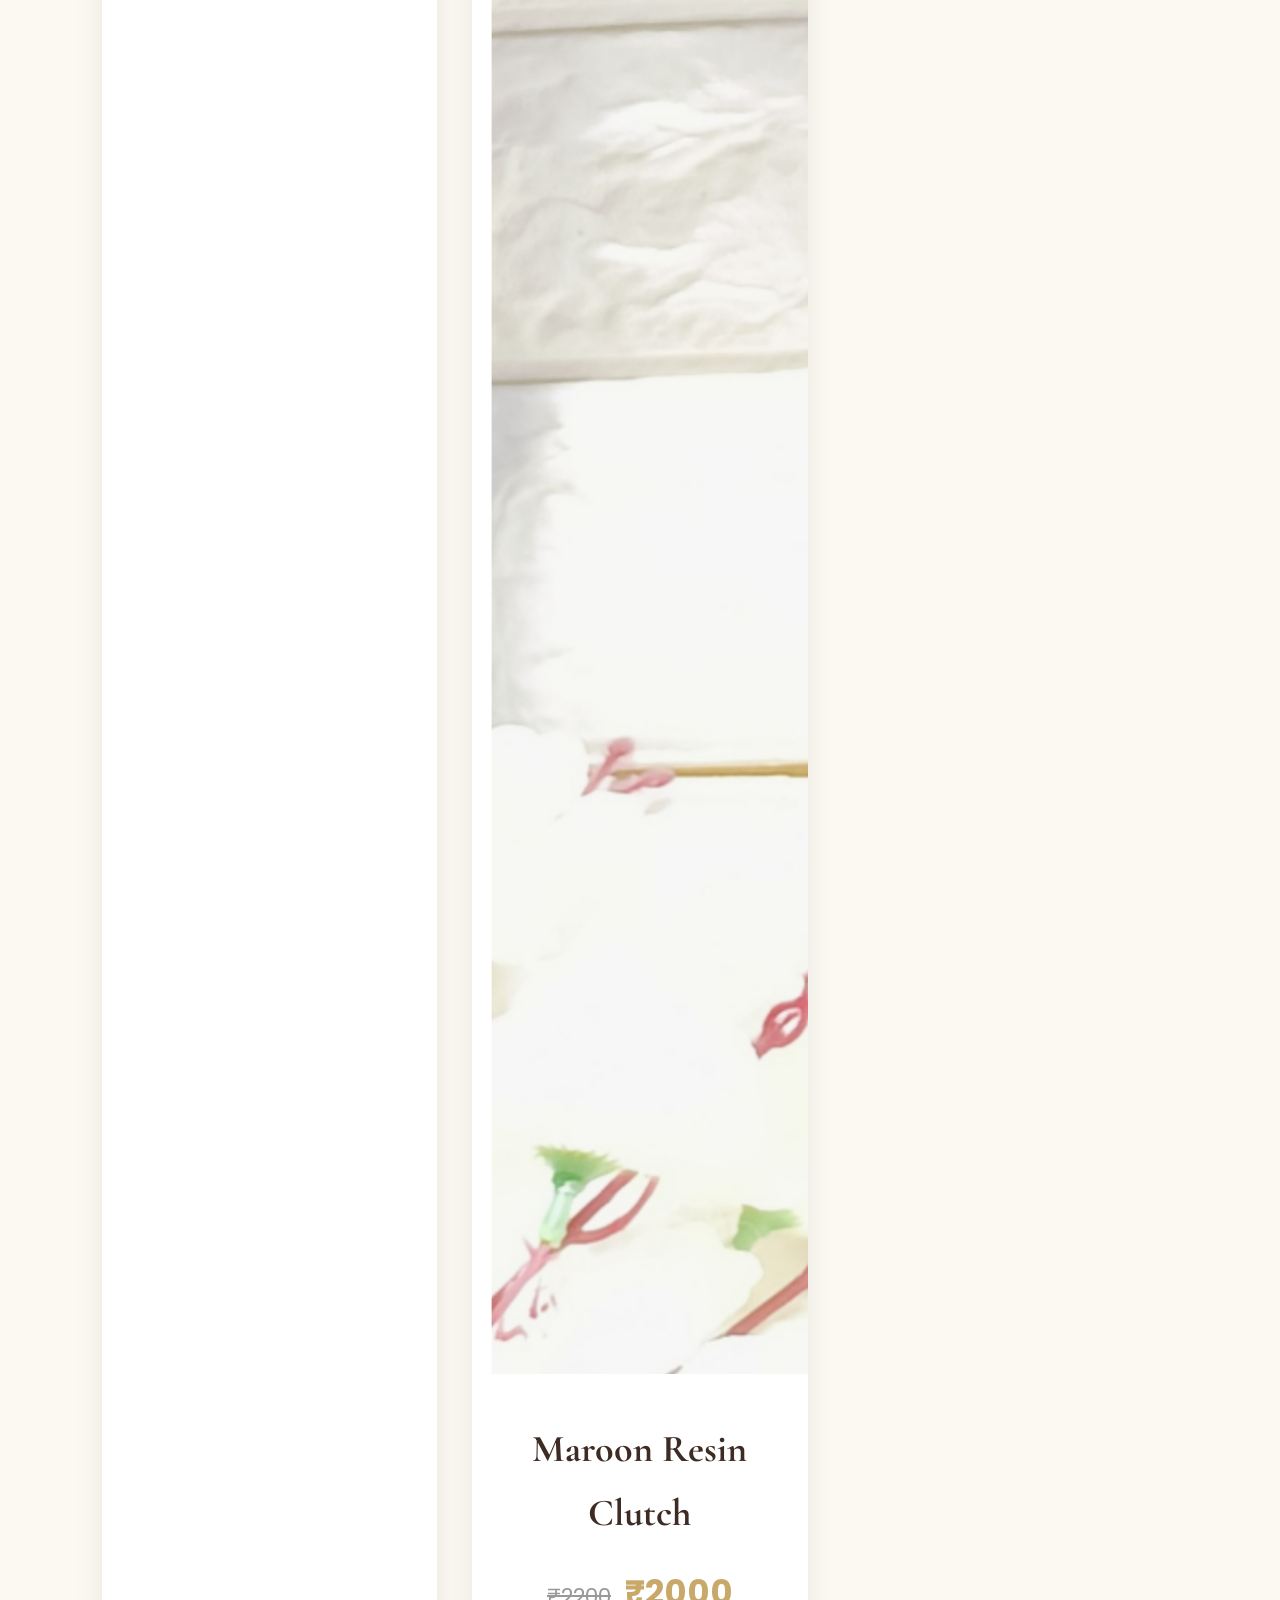
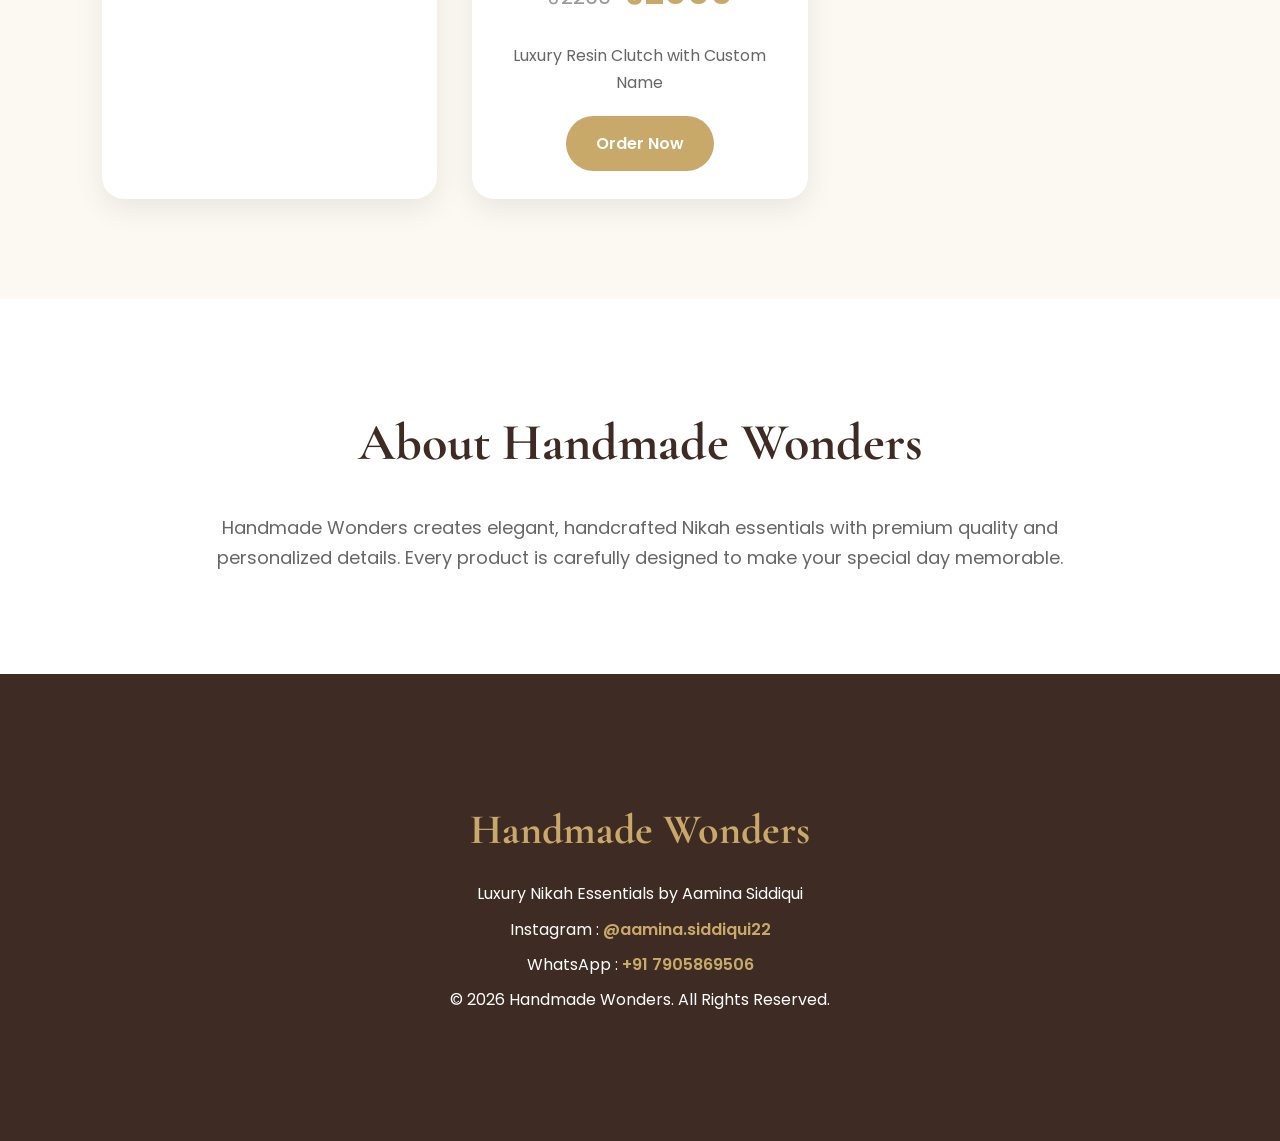
==== commit 092467ee: "Update index.html" ====
--- a/index.html
+++ b/index.html
@@ -108,33 +108,29 @@
 
 <section class="category-section">
 
-<h2>Shop by Category</h2>
-
 <div class="category-grid">
 
-<a href="#boxsets" class="category-card">
-
+<div class="category-card">
+<span>🎁</span>
 <h3>Box Sets</h3>
-</a>
-
-<a href="#booklets" class="category-card">
-
+</div>
+
+<div class="category-card">
+<span>📖</span>
 <h3>Booklets</h3>
-</a>
-
-<a href="#pens" class="category-card">
-
+</div>
+
+<div class="category-card">
+<span>🖊️</span>
 <h3>Pens</h3>
-</a>
-
-<a href="#dupatta" class="category-card">
-
+</div>
+
+<div class="category-card">
+<span>🧕</span>
 <h3>Dupattas</h3>
-</a>
-
-</div>
-
-</section>
+</div>
+
+</div>
 <!-- ================= BEST SELLER ================= -->
 
 <section class="featured">
--- a/style.css
+++ b/style.css
@@ -527,9 +527,12 @@
 /* ===== SEARCH SECTION ===== */
 
 .search-section{
-padding:80px 8%;
-background:#FCF8F2;
-text-align:center;
+padding:80px 8% 40px;
+text-align:center;
+}
+
+.categories{
+padding:20px 8% 80px;
 }
 
 .search-section h2{
@@ -597,3 +600,216 @@
 }
 
 }
+/* ================= SHOP SECTION ================= */
+
+.shop-home{
+padding:100px 8%;
+background:#FCF8F2;
+text-align:center;
+}
+
+.shop-home h2{
+font-family:'Cormorant Garamond',serif;
+font-size:52px;
+margin-bottom:20px;
+}
+
+.shop-home p{
+color:#666;
+margin-bottom:35px;
+font-size:18px;
+}
+
+.search-box{
+width:100%;
+max-width:500px;
+margin:0 auto 50px;
+}
+
+.search-box input{
+width:100%;
+padding:16px 22px;
+border:2px solid #d9c39a;
+border-radius:50px;
+font-size:18px;
+outline:none;
+}
+
+.category-grid{
+display:grid;
+grid-template-columns:repeat(auto-fit,minmax(220px,1fr));
+gap:30px;
+}
+
+.category-card{
+background:#fff;
+padding:35px 25px;
+border-radius:20px;
+text-decoration:none;
+box-shadow:0 10px 25px rgba(0,0,0,.08);
+transition:.3s;
+color:#3E2C24;
+}
+
+.category-card:hover{
+transform:translateY(-8px);
+}
+
+.category-card span{
+font-size:50px;
+display:block;
+margin-bottom:15px;
+}
+
+.category-card h3{
+font-family:'Cormorant Garamond',serif;
+font-size:34px;
+}
+
+/* Mobile */
+
+@media(max-width:768px){
+
+.shop-home{
+padding:70px 6%;
+}
+
+.shop-home h2{
+font-size:40px;
+}
+
+.category-grid{
+grid-template-columns:repeat(2,1fr);
+gap:15px;
+}
+
+.category-card{
+padding:20px 10px;
+}
+
+.category-card span{
+font-size:38px;
+}
+
+.category-card h3{
+font-size:24px;
+}
+
+}
+/* ================= SHOP SECTION ================= */
+
+.shop-home{
+padding:90px 8%;
+background:#FCF8F2;
+}
+
+.shop-home h2{
+font-family:'Cormorant Garamond',serif;
+font-size:54px;
+margin-bottom:25px;
+color:#3E2C24;
+}
+
+.search-box{
+width:100%;
+max-width:500px;
+padding:15px 20px;
+font-size:17px;
+border:2px solid #C8A96A;
+border-radius:40px;
+outline:none;
+margin:25px 0 45px;
+background:#fff;
+}
+
+.search-box:focus{
+box-shadow:0 0 12px rgba(200,169,106,.25);
+}
+
+.category-grid{
+display:grid;
+grid-template-columns:repeat(auto-fit,minmax(220px,1fr));
+gap:25px;
+}
+
+.category-card{
+display:flex;
+align-items:center;
+justify-content:center;
+gap:12px;
+padding:22px;
+background:#fff;
+border-radius:18px;
+text-decoration:none;
+font-size:22px;
+font-weight:600;
+color:#3E2C24;
+box-shadow:0 10px 25px rgba(0,0,0,.08);
+transition:.3s;
+}
+
+.category-card:hover{
+background:#C8A96A;
+color:#fff;
+transform:translateY(-5px);
+}
+
+.category-card span{
+font-size:30px;
+}
+
+@media(max-width:768px){
+
+.shop-home{
+padding:70px 6%;
+}
+
+.shop-home h2{
+font-size:40px;
+text-align:center;
+}
+
+.search-box{
+font-size:16px;
+}
+
+.category-card{
+font-size:20px;
+padding:18px;
+}
+
+}
+.category-grid{
+display:grid;
+grid-template-columns:repeat(auto-fit,minmax(220px,1fr));
+gap:25px;
+margin-top:40px;
+}
+
+.category-card{
+background:#fff;
+padding:40px 20px;
+border-radius:25px;
+text-align:center;
+box-shadow:0 10px 30px rgba(0,0,0,.08);
+transition:.3s;
+text-decoration:none;
+color:#3E2C24;
+}
+
+.category-card:hover{
+transform:translateY(-8px);
+box-shadow:0 18px 40px rgba(0,0,0,.12);
+}
+
+.category-card h3{
+font-family:'Cormorant Garamond',serif;
+font-size:40px;
+margin-top:10px;
+}
+
+.category-card span{
+font-size:45px;
+display:block;
+margin-bottom:12px;
+}
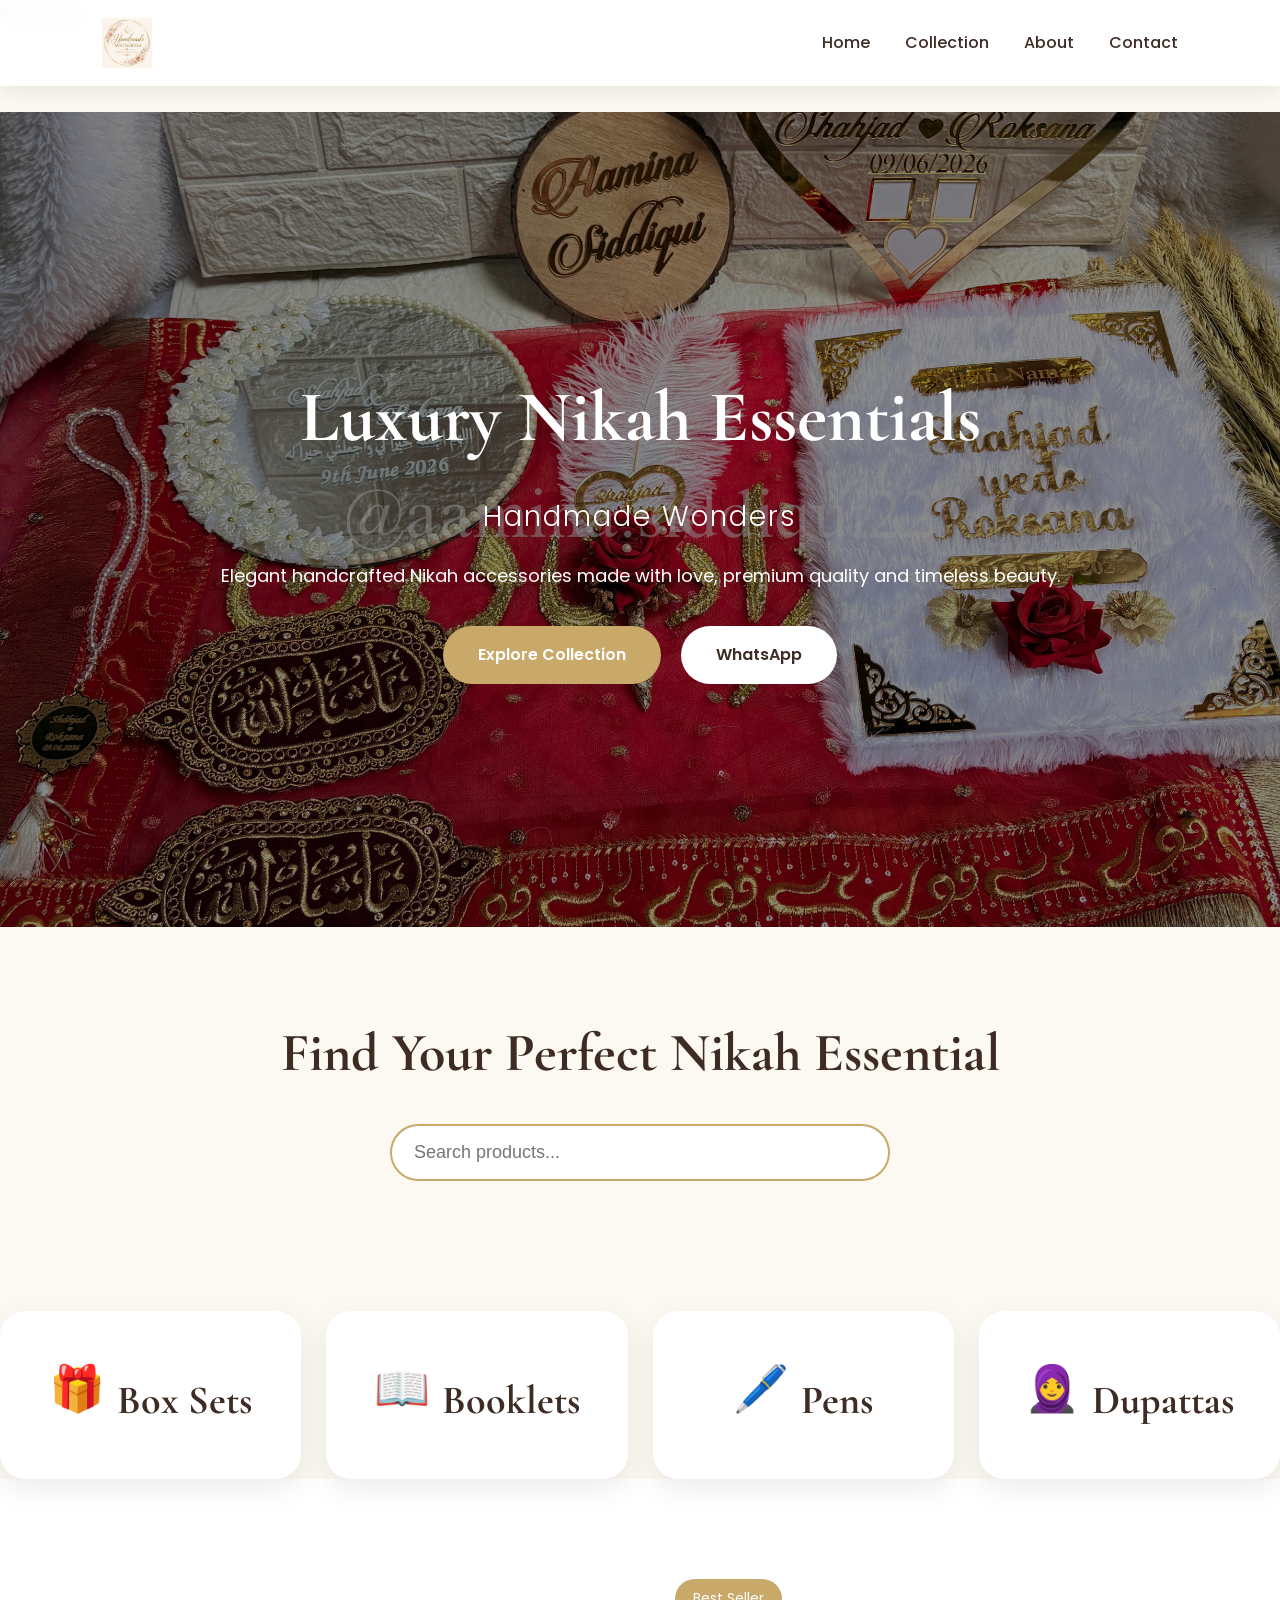
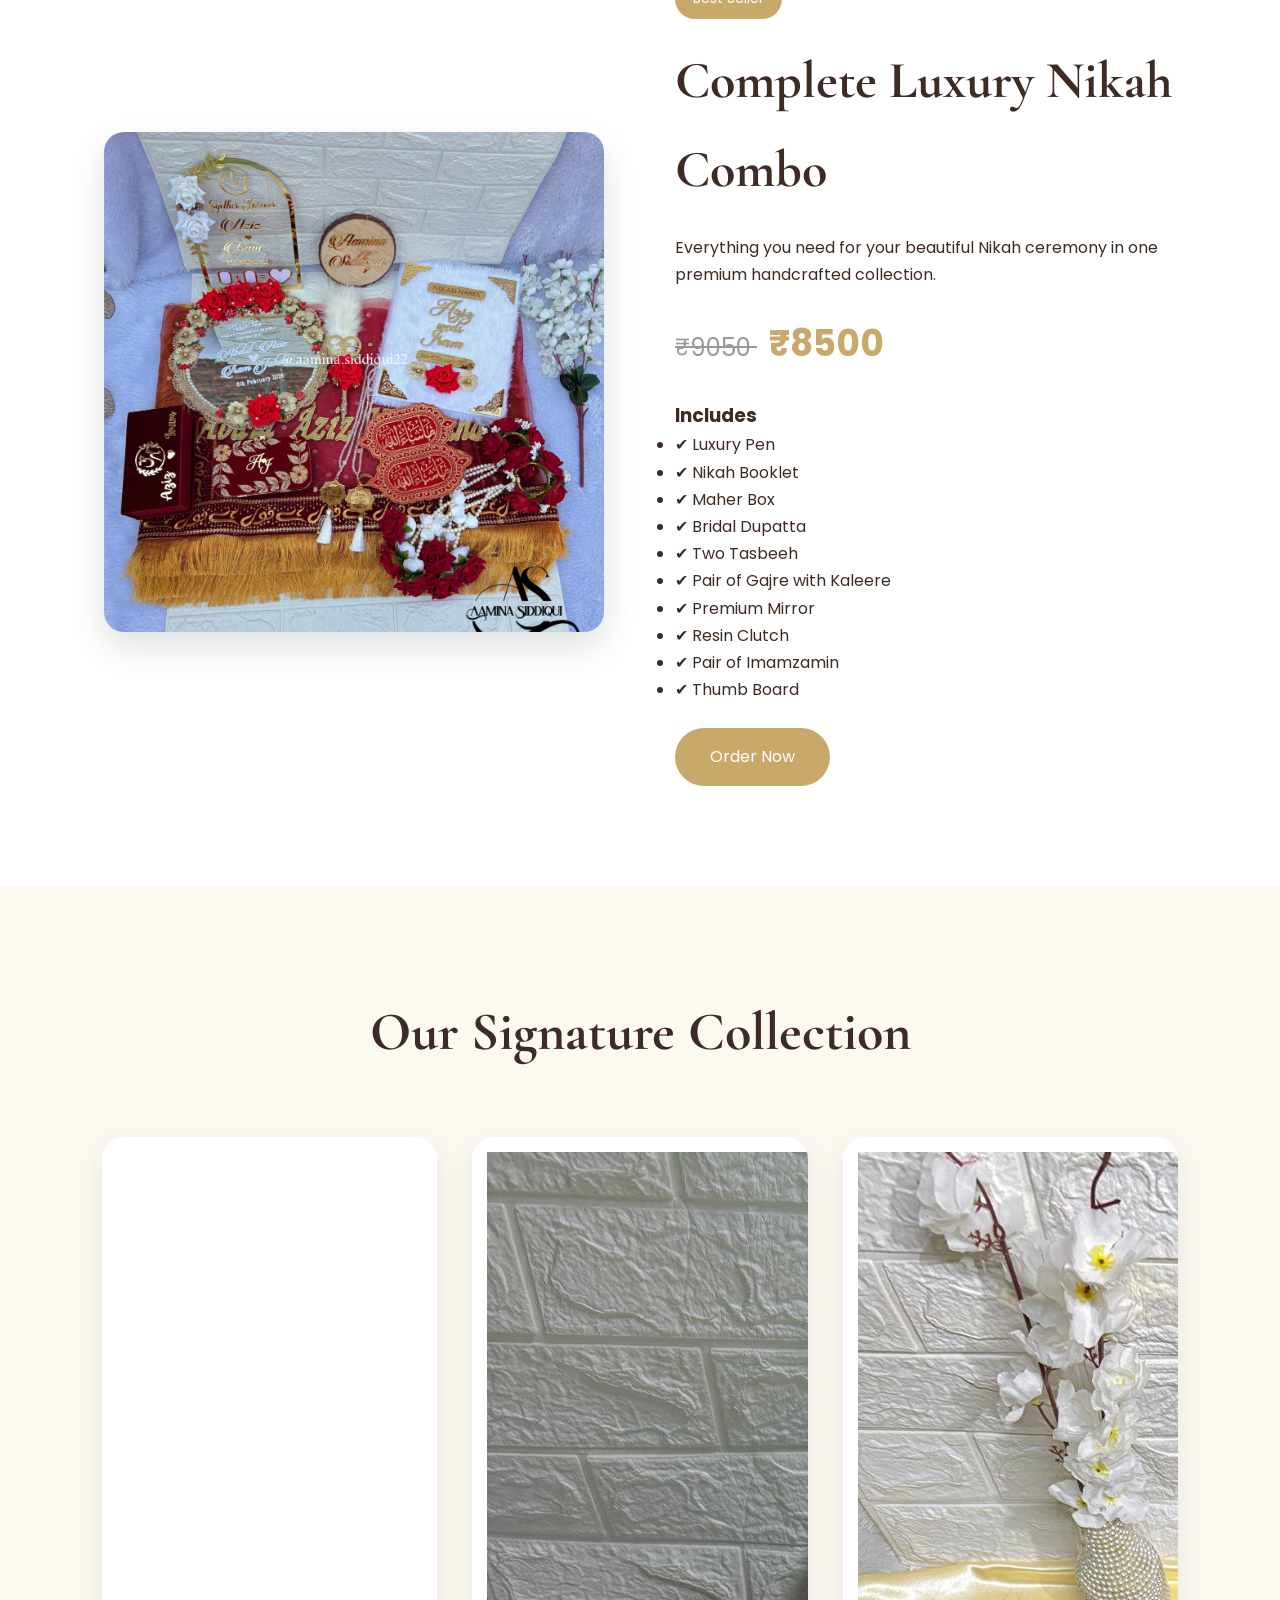
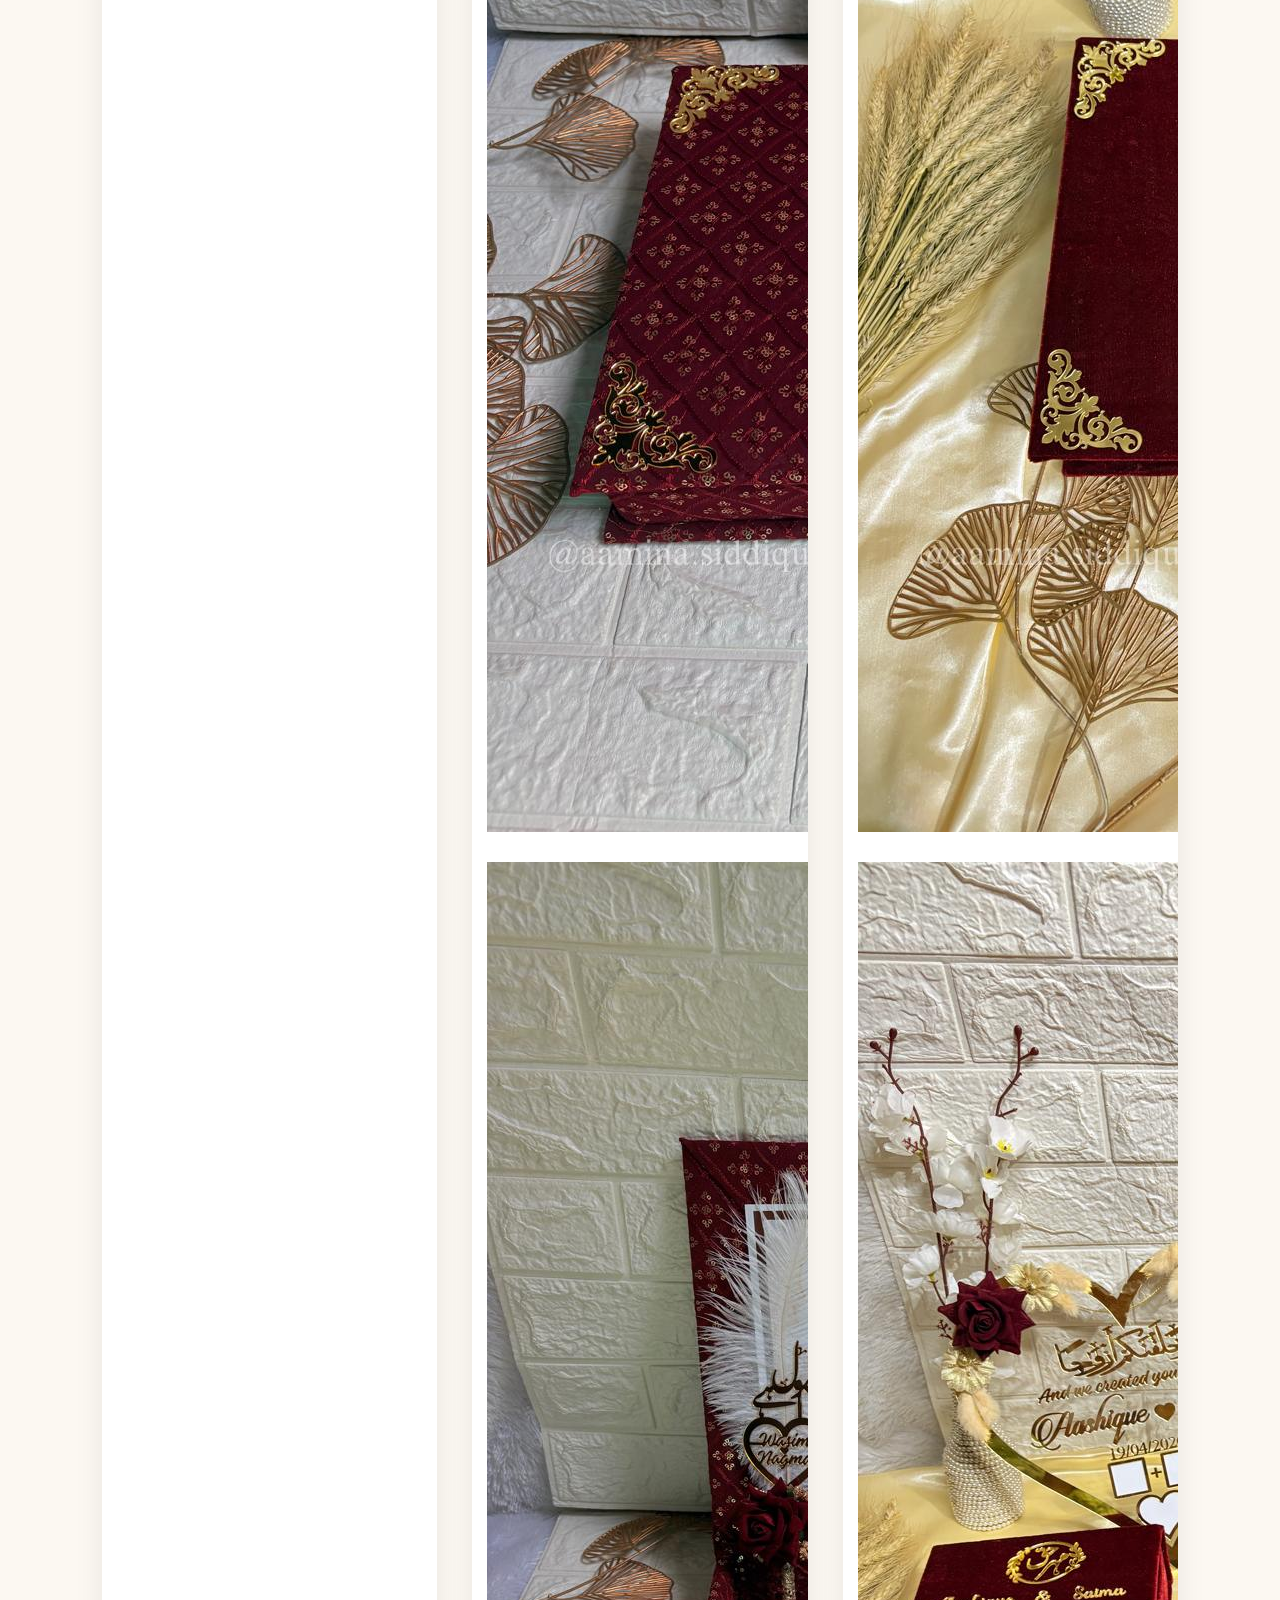
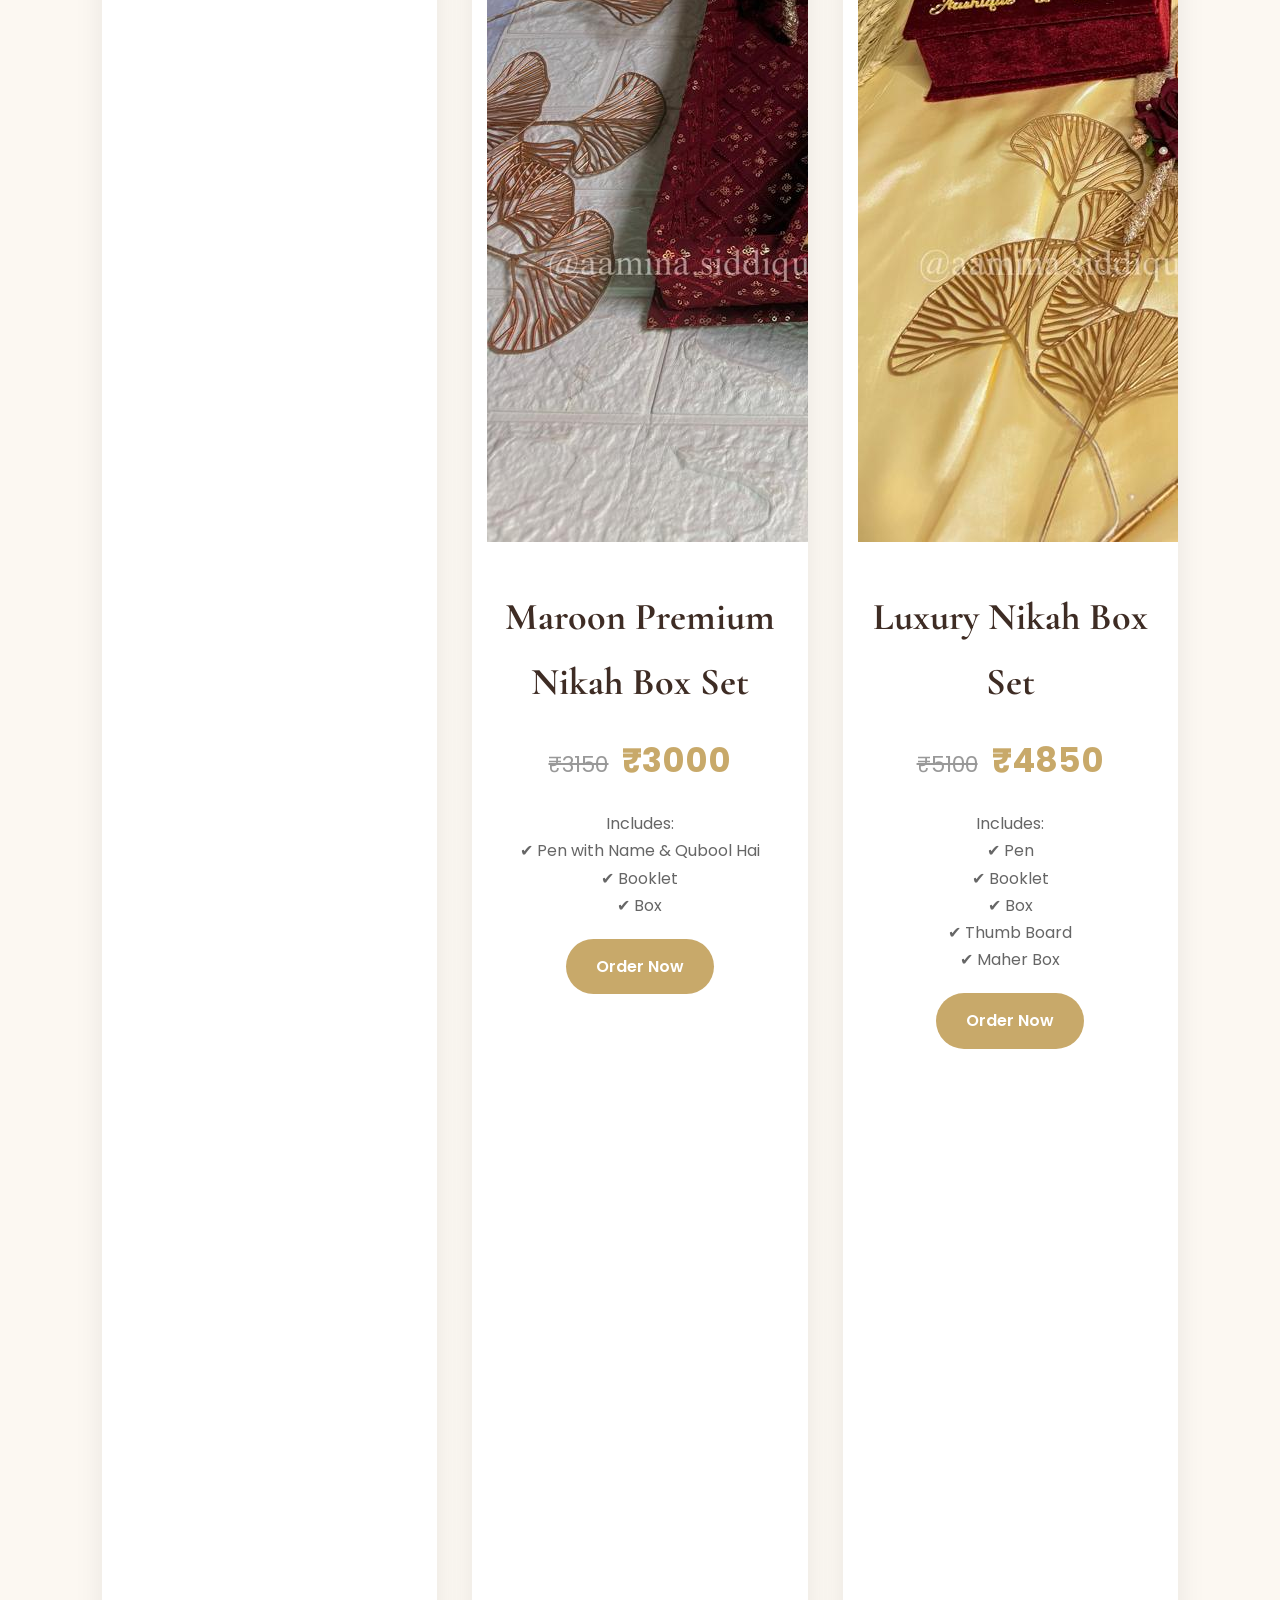
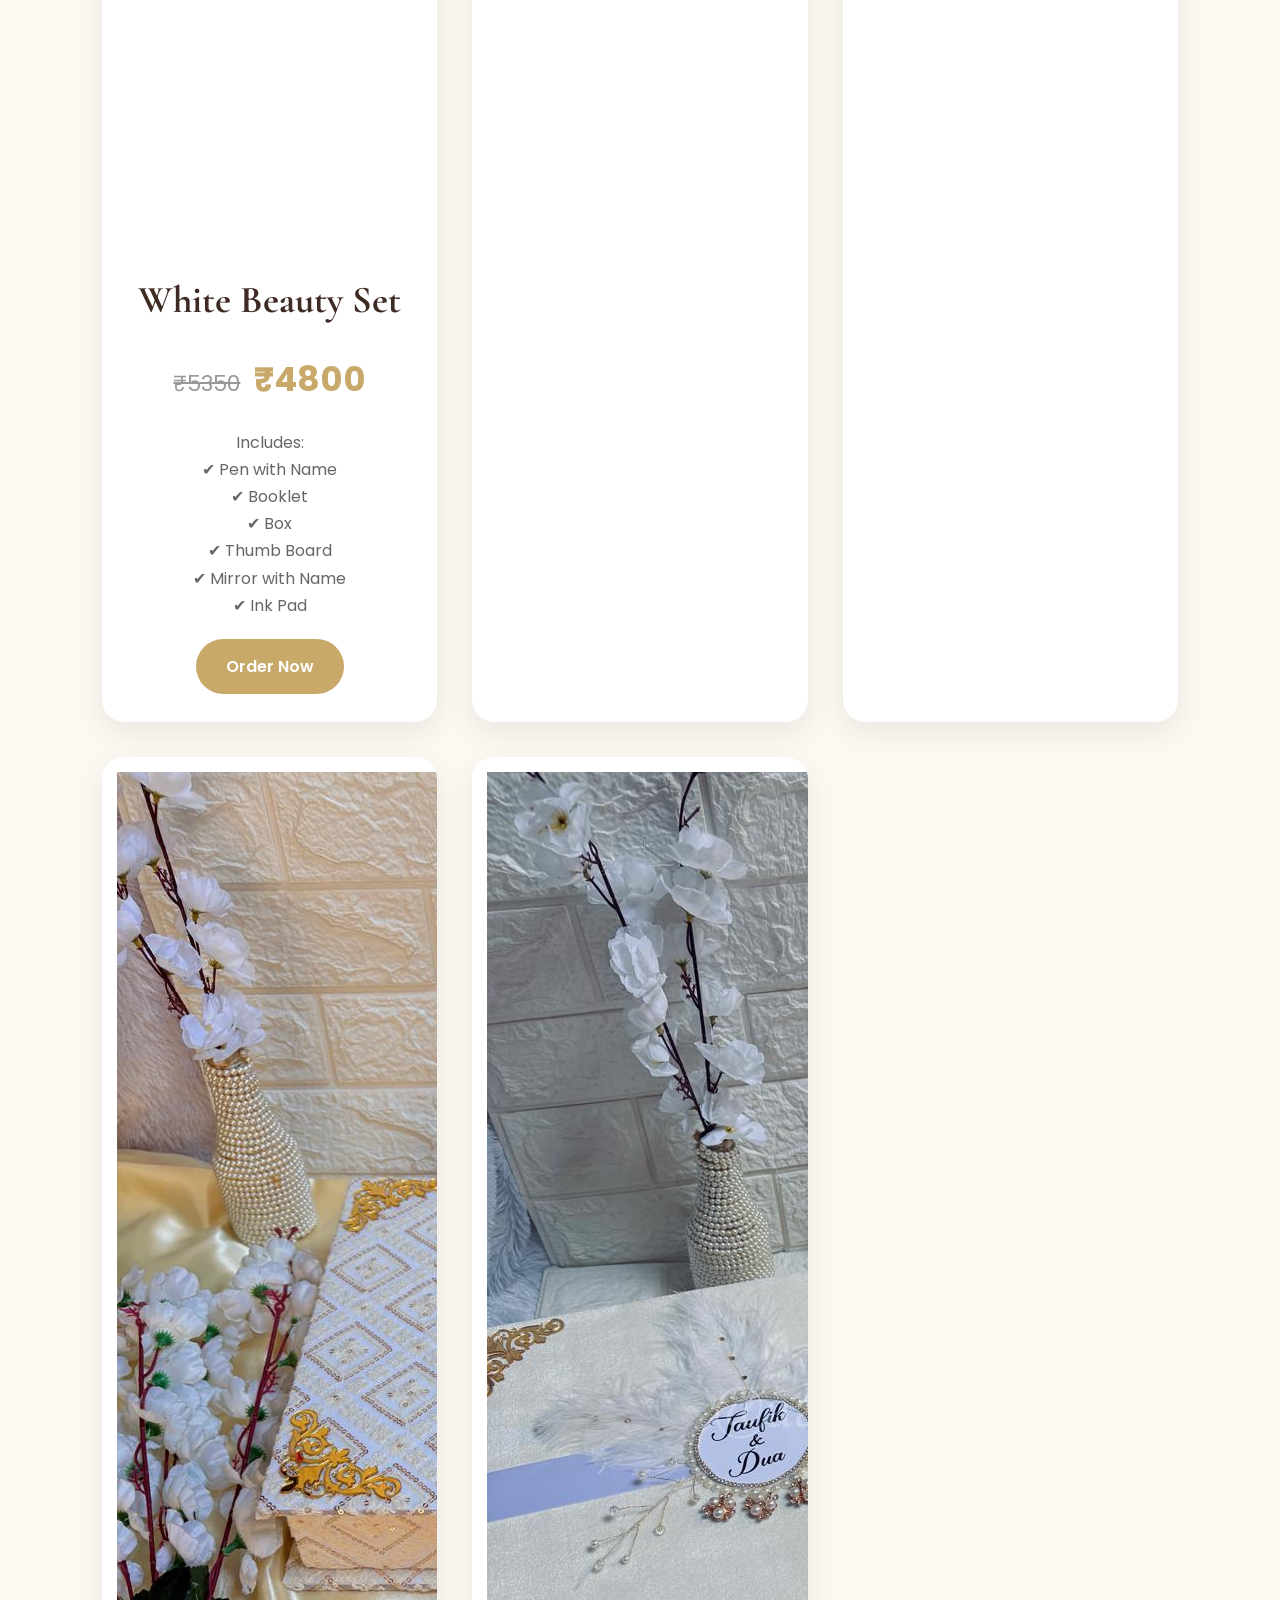
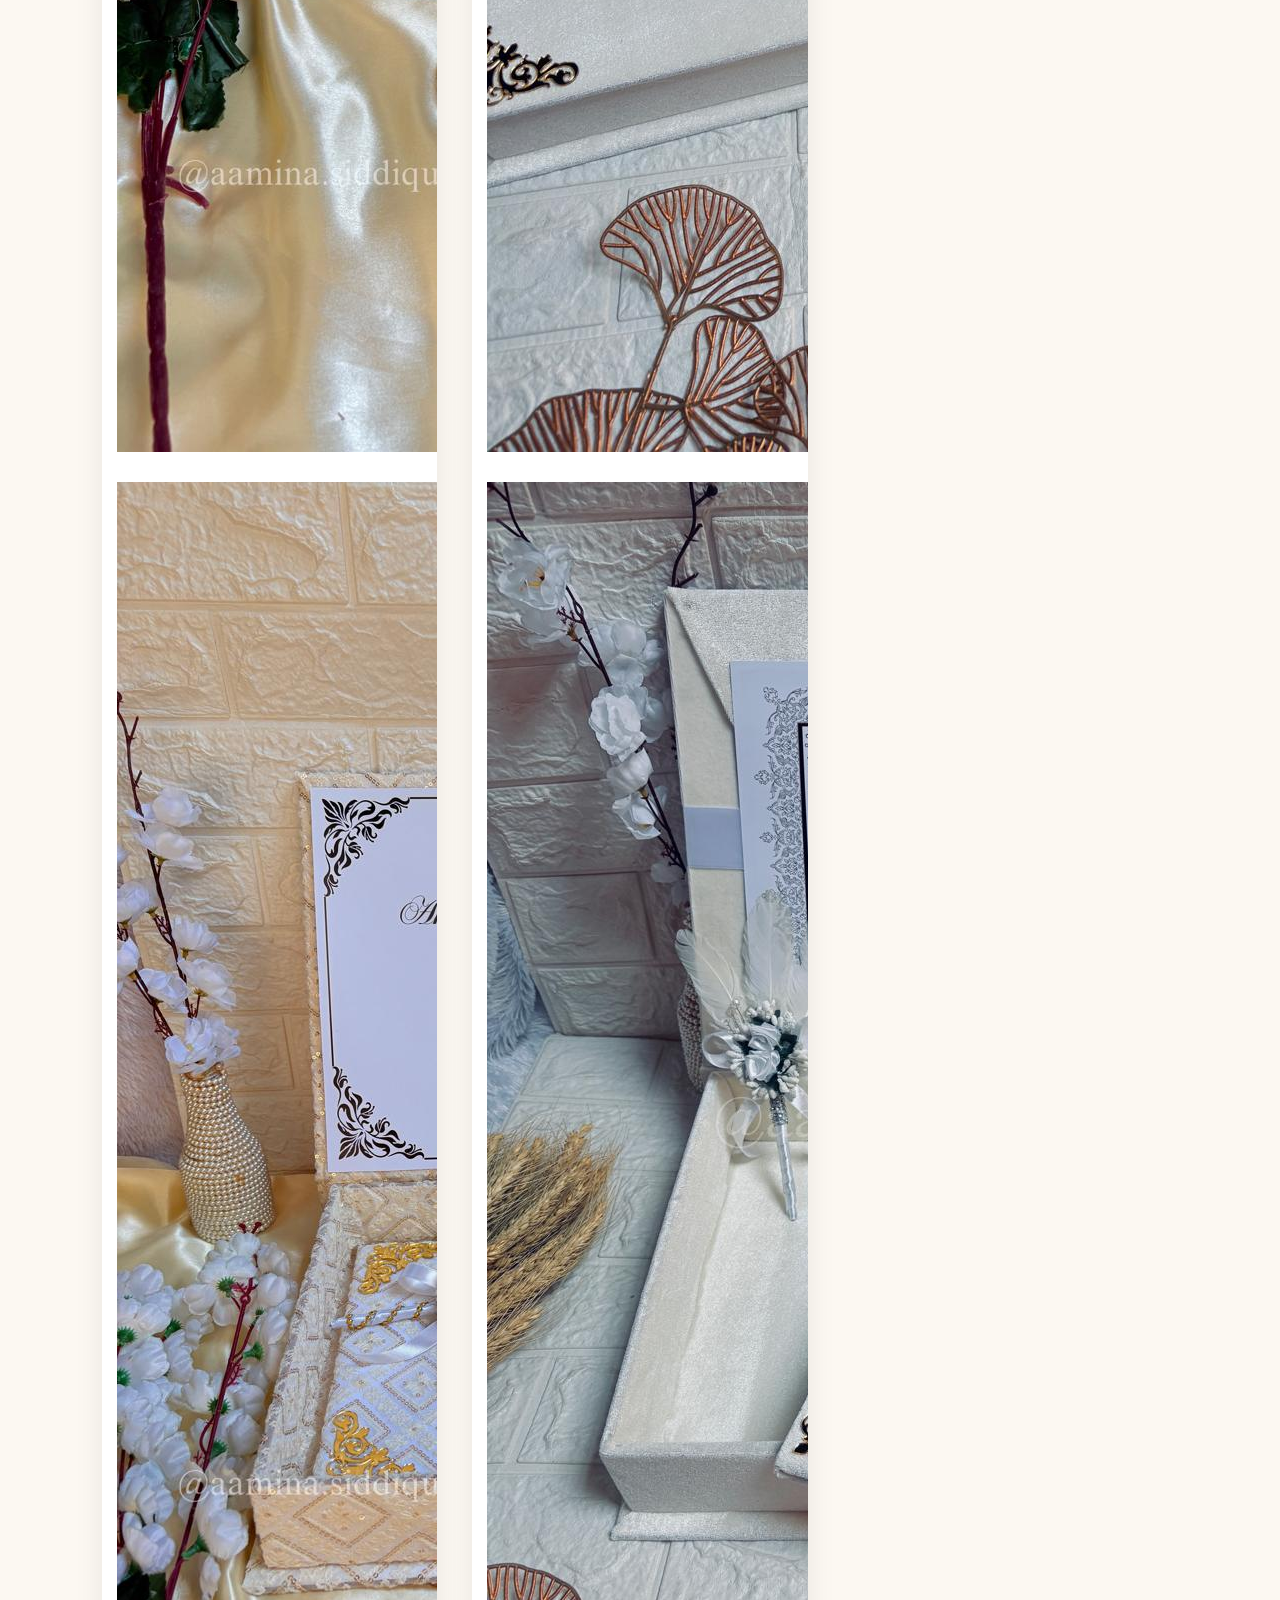
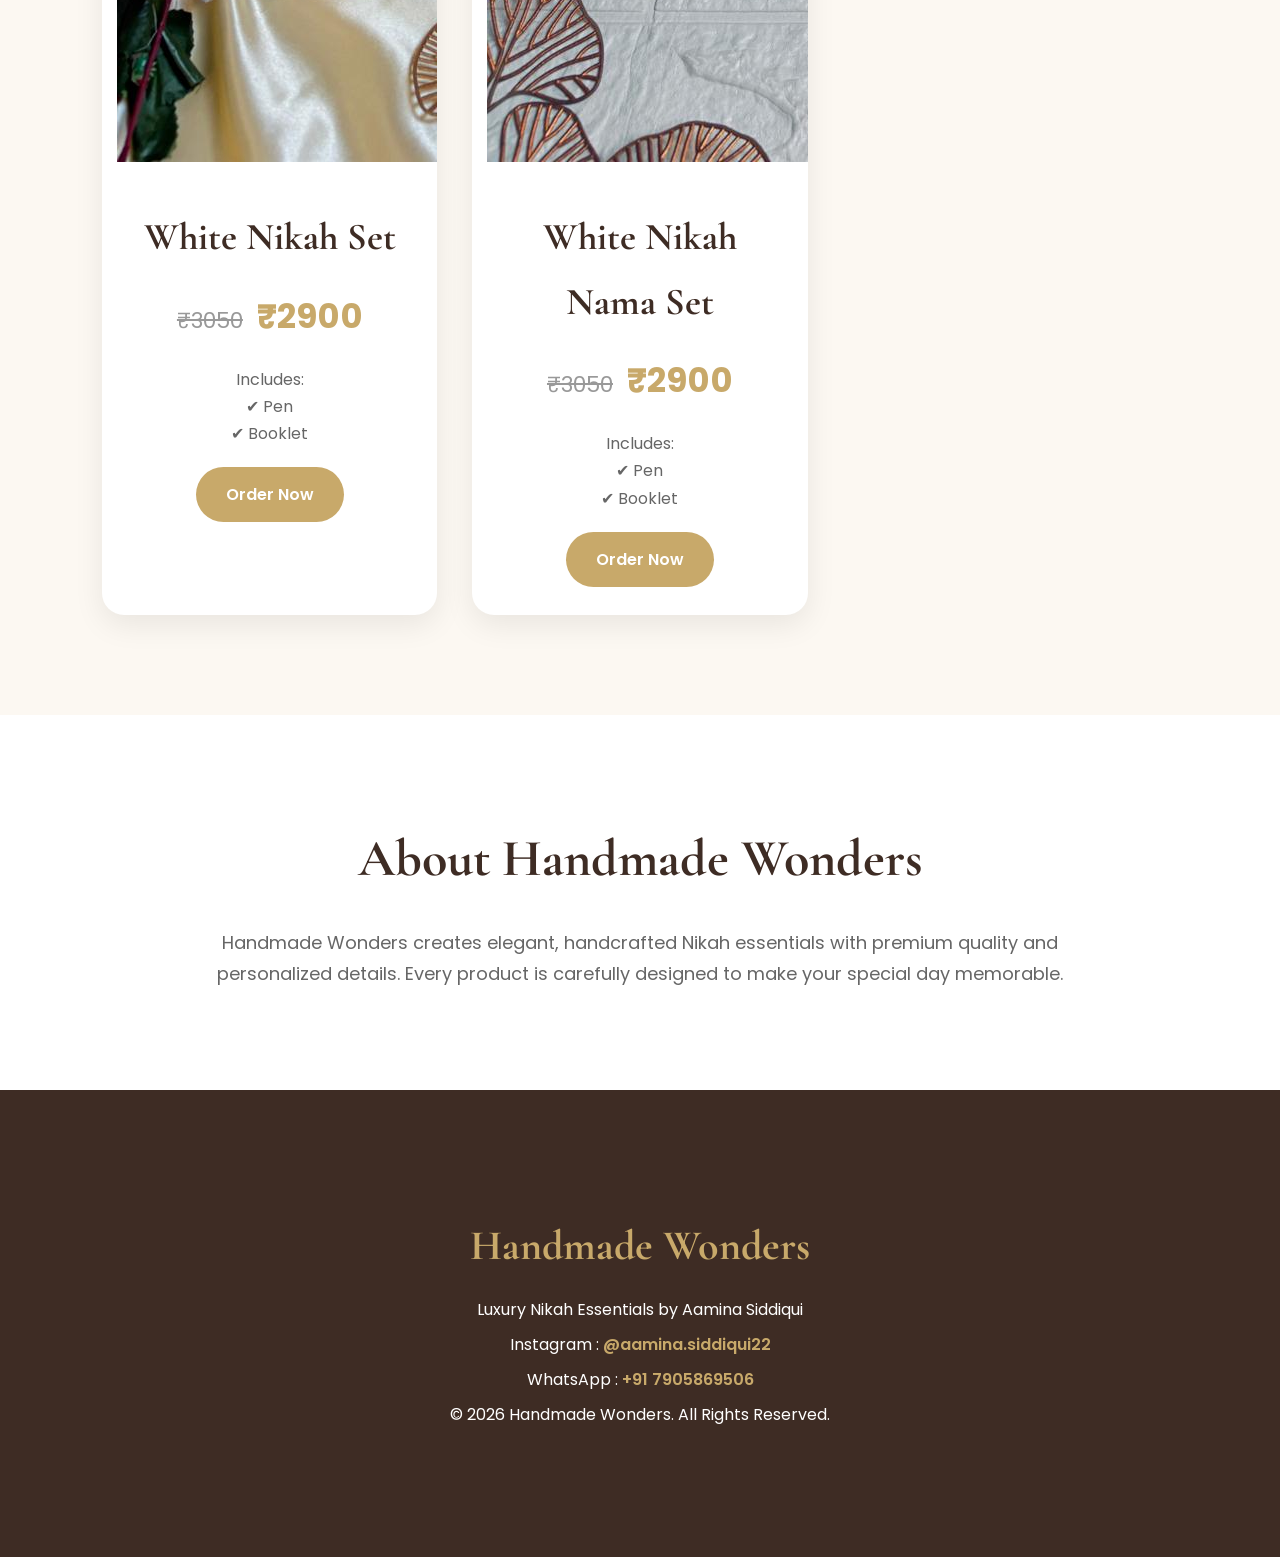
==== commit 2e46dcaa: "Update index.html" ====
--- a/index.html
+++ b/index.html
@@ -226,132 +226,152 @@
 </h2>
 
 <div class="product-grid">
-  <!-- ===== White Elegant Set ===== -->
+<!-- ================= BOX SETS ================= -->
 
 <div class="product-card">
-
-<img src="Picsart_26-07-08_18-23-57-876.jpg" alt="White Elegant Set">
+<img src="Picsart_26-07-12_18-02-06-135.jpg" alt="White Beauty Set">
 
 <div class="product-info">
-
-<h3>White Elegant Set</h3>
+<h3>White Beauty Set</h3>
 
 <p class="price">
-<span class="old">₹3250</span>
+<span class="old">₹5350</span>
+<span class="new">₹4800</span>
+</p>
+
+<p>
+Includes:<br>
+✔ Pen with Name<br>
+✔ Booklet<br>
+✔ Box<br>
+✔ Thumb Board<br>
+✔ Mirror with Name<br>
+✔ Ink Pad
+</p>
+
+<a href="https://wa.me/917905869506?text=I want to order White Beauty Set" class="card-btn">
+Order Now
+</a>
+
+</div>
+</div>
+
+
+<div class="product-card">
+
+<img src="box1.jpg" alt="Maroon Premium Box Closed">
+<img src="box2.jpg" alt="Maroon Premium Box Open">
+
+<div class="product-info">
+
+<h3>Maroon Premium Nikah Box Set</h3>
+
+<p class="price">
+<span class="old">₹3150</span>
+<span class="new">₹3000</span>
+</p>
+
+<p>
+Includes:<br>
+✔ Pen with Name & Qubool Hai<br>
+✔ Booklet<br>
+✔ Box
+</p>
+
+<a href="https://wa.me/917905869506?text=I want to order Maroon Premium Nikah Box Set" class="card-btn">
+Order Now
+</a>
+
+</div>
+</div>
+
+
+<div class="product-card">
+
+<img src="box3.jpg" alt="Nikah Box Closed">
+<img src="box4.jpg" alt="Nikah Box Open">
+
+<div class="product-info">
+
+<h3>Luxury Nikah Box Set</h3>
+
+<p class="price">
+<span class="old">₹5100</span>
+<span class="new">₹4850</span>
+</p>
+
+<p>
+Includes:<br>
+✔ Pen<br>
+✔ Booklet<br>
+✔ Box<br>
+✔ Thumb Board<br>
+✔ Maher Box
+</p>
+
+<a href="https://wa.me/917905869506?text=I want to order Luxury Nikah Box Set" class="card-btn">
+Order Now
+</a>
+
+</div>
+</div>
+
+
+<div class="product-card">
+
+<img src="box5.jpg" alt="White Nikah Set Closed">
+<img src="box6.jpg" alt="White Nikah Set Open">
+
+<div class="product-info">
+
+<h3>White Nikah Set</h3>
+
+<p class="price">
+<span class="old">₹3050</span>
 <span class="new">₹2900</span>
 </p>
 
-<p>Includes: Luxury Box, Booklet, Pen & Ink Pad</p>
-
-<a href="https://wa.me/917905869506?text=I%20want%20to%20order%20White%20Elegant%20Set" class="card-btn">
-Order Now
-</a>
-
-</div>
-
-</div>
-
-<!-- ===== New Nikah Box ===== -->
+<p>
+Includes:<br>
+✔ Pen<br>
+✔ Booklet
+</p>
+
+<a href="https://wa.me/917905869506?text=I want to order White Nikah Set" class="card-btn">
+Order Now
+</a>
+
+</div>
+</div>
+
 
 <div class="product-card">
 
-<img src="Picsart_26-06-23_11-51-02-410.jpg" alt="New Nikah Box">
+<img src="box8.jpg" alt="White Nikah Nama Set Closed">
+<img src="box7.jpg" alt="White Nikah Nama Set Open">
 
 <div class="product-info">
 
-<h3>New Design Nikah Box</h3>
+<h3>White Nikah Nama Set</h3>
 
 <p class="price">
-<span class="old">₹3250</span>
+<span class="old">₹3050</span>
 <span class="new">₹2900</span>
 </p>
 
-<p>Includes: Pen, Box, Booklet & Ink Pad</p>
-
-<a href="https://wa.me/917905869506?text=I%20want%20to%20order%20New%20Design%20Nikah%20Box" class="card-btn">
-Order Now
-</a>
-
-</div>
-
-</div>
-
-<!-- ===== Prayer Mat ===== -->
-
-<div class="product-card">
-
-<img src="Picsart_26-06-23_17-19-35-396.png" alt="Prayer Mat">
-
-<div class="product-info">
-
-<h3>Prayer Mat</h3>
-
-<p class="price">
-<span class="new">₹900</span>
-</p>
-
-<p>Premium Customized Prayer Mat</p>
-
-<a href="https://wa.me/917905869506?text=I%20want%20to%20order%20Prayer%20Mat" class="card-btn">
-Order Now
-</a>
-
-</div>
-
-</div>
-
-<!-- ===== Long Dupatta ===== -->
-
-<div class="product-card">
-
-<img src="Picsart_24-06-11_09-20-08-655.jpg" alt="Long Bridal Dupatta">
-
-<div class="product-info">
-
-<h3>Long Bridal Dupatta</h3>
-
-<p class="price">
-<span class="old">₹4550</span>
-<span class="new">₹2550</span>
-</p>
-
-<p>3 Meter Customized Dupatta with Name</p>
-
-<a href="https://wa.me/917905869506?text=I%20want%20to%20order%20Long%20Bridal%20Dupatta" class="card-btn">
-Order Now
-</a>
-
-</div>
-
-</div>
-
-<!-- ===== Resin Clutch ===== -->
-
-<div class="product-card">
-
-<img src="Picsart_25-08-08_14-03-20-595.jpg" alt="Resin Clutch">
-
-<div class="product-info">
-
-<h3>Maroon Resin Clutch</h3>
-
-<p class="price">
-<span class="old">₹2200</span>
-<span class="new">₹2000</span>
-</p>
-
-<p>Luxury Resin Clutch with Custom Name</p>
-
-<a href="https://wa.me/917905869506?text=I%20want%20to%20order%20Maroon%20Resin%20Clutch" class="card-btn">
-Order Now
-</a>
-
-</div>
-
-</div>
-
-</div>
-
+<p>
+Includes:<br>
+✔ Pen<br>
+✔ Booklet
+</p>
+
+<a href="https://wa.me/917905869506?text=I want to order White Nikah Nama Set" class="card-btn">
+Order Now
+</a>
+
+</div>
+</div>
+</div>
 </section>
 
 <!-- ================= ABOUT ================= -->
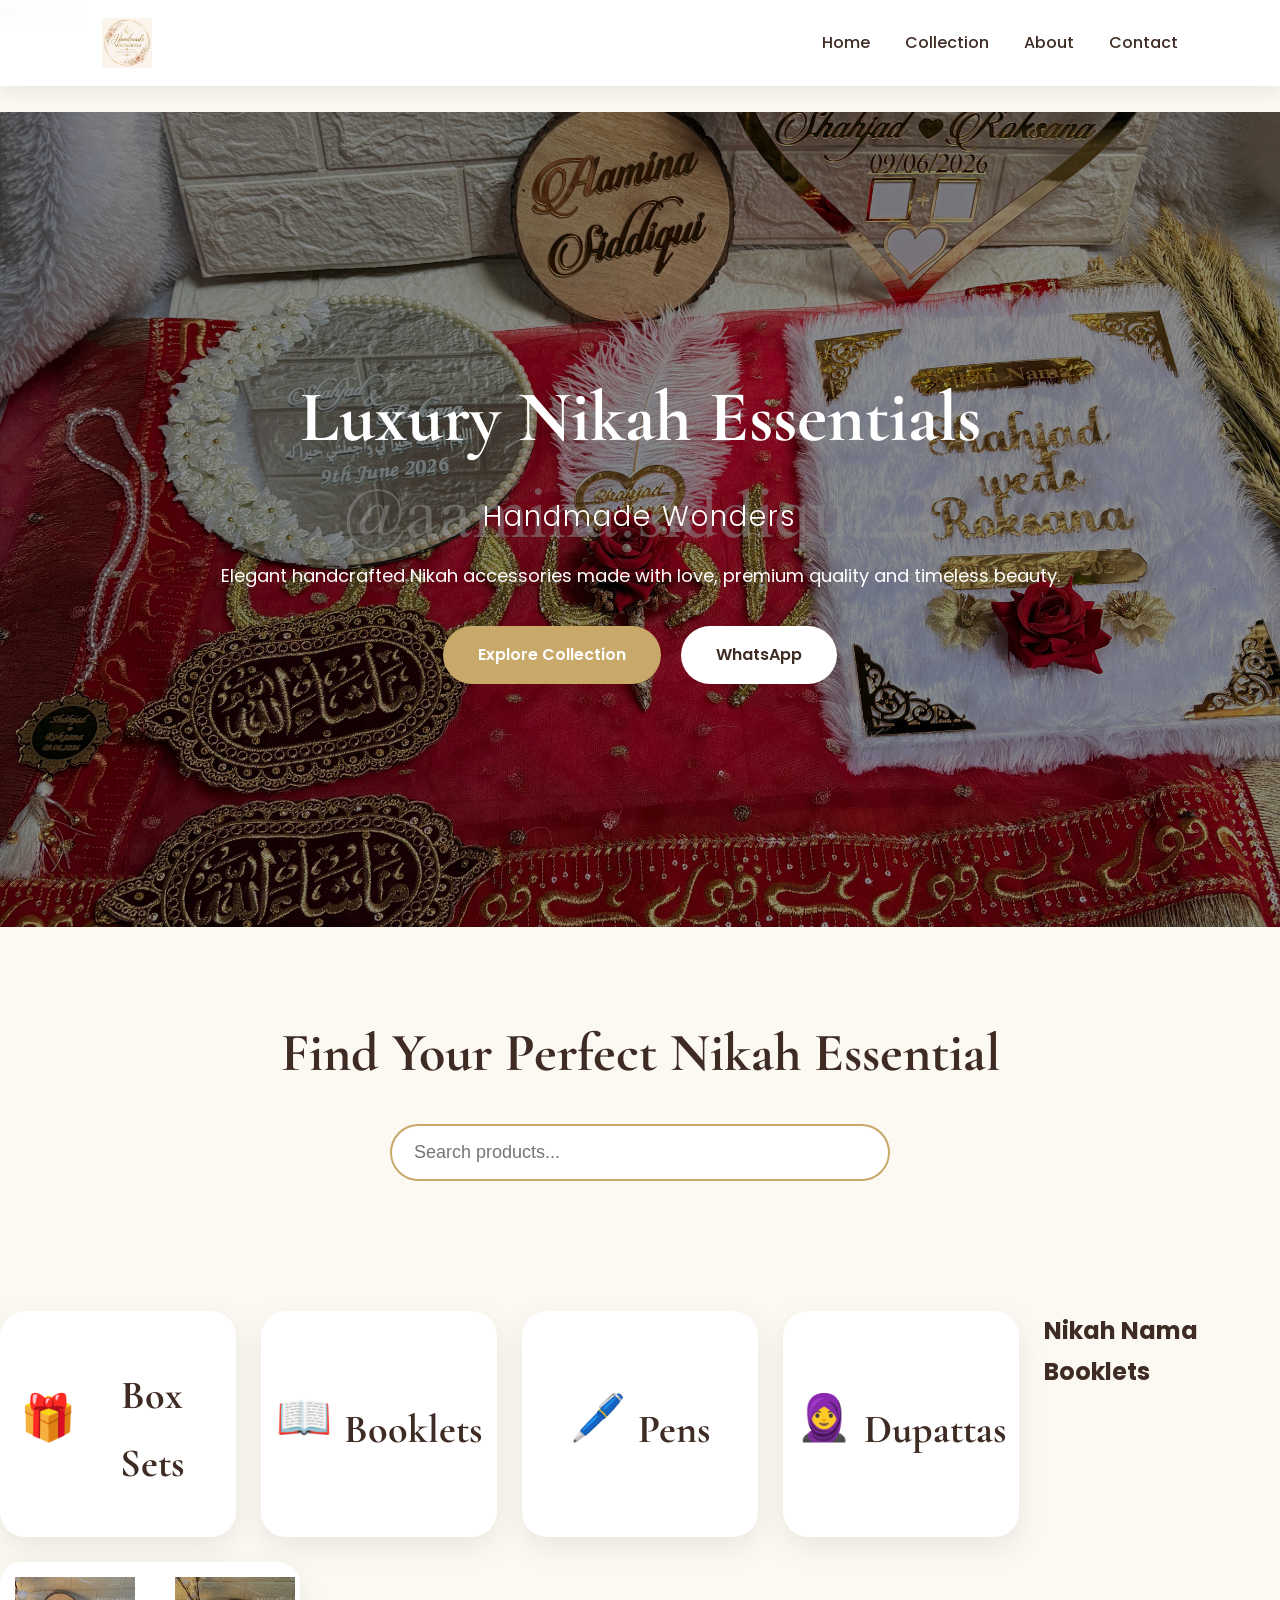
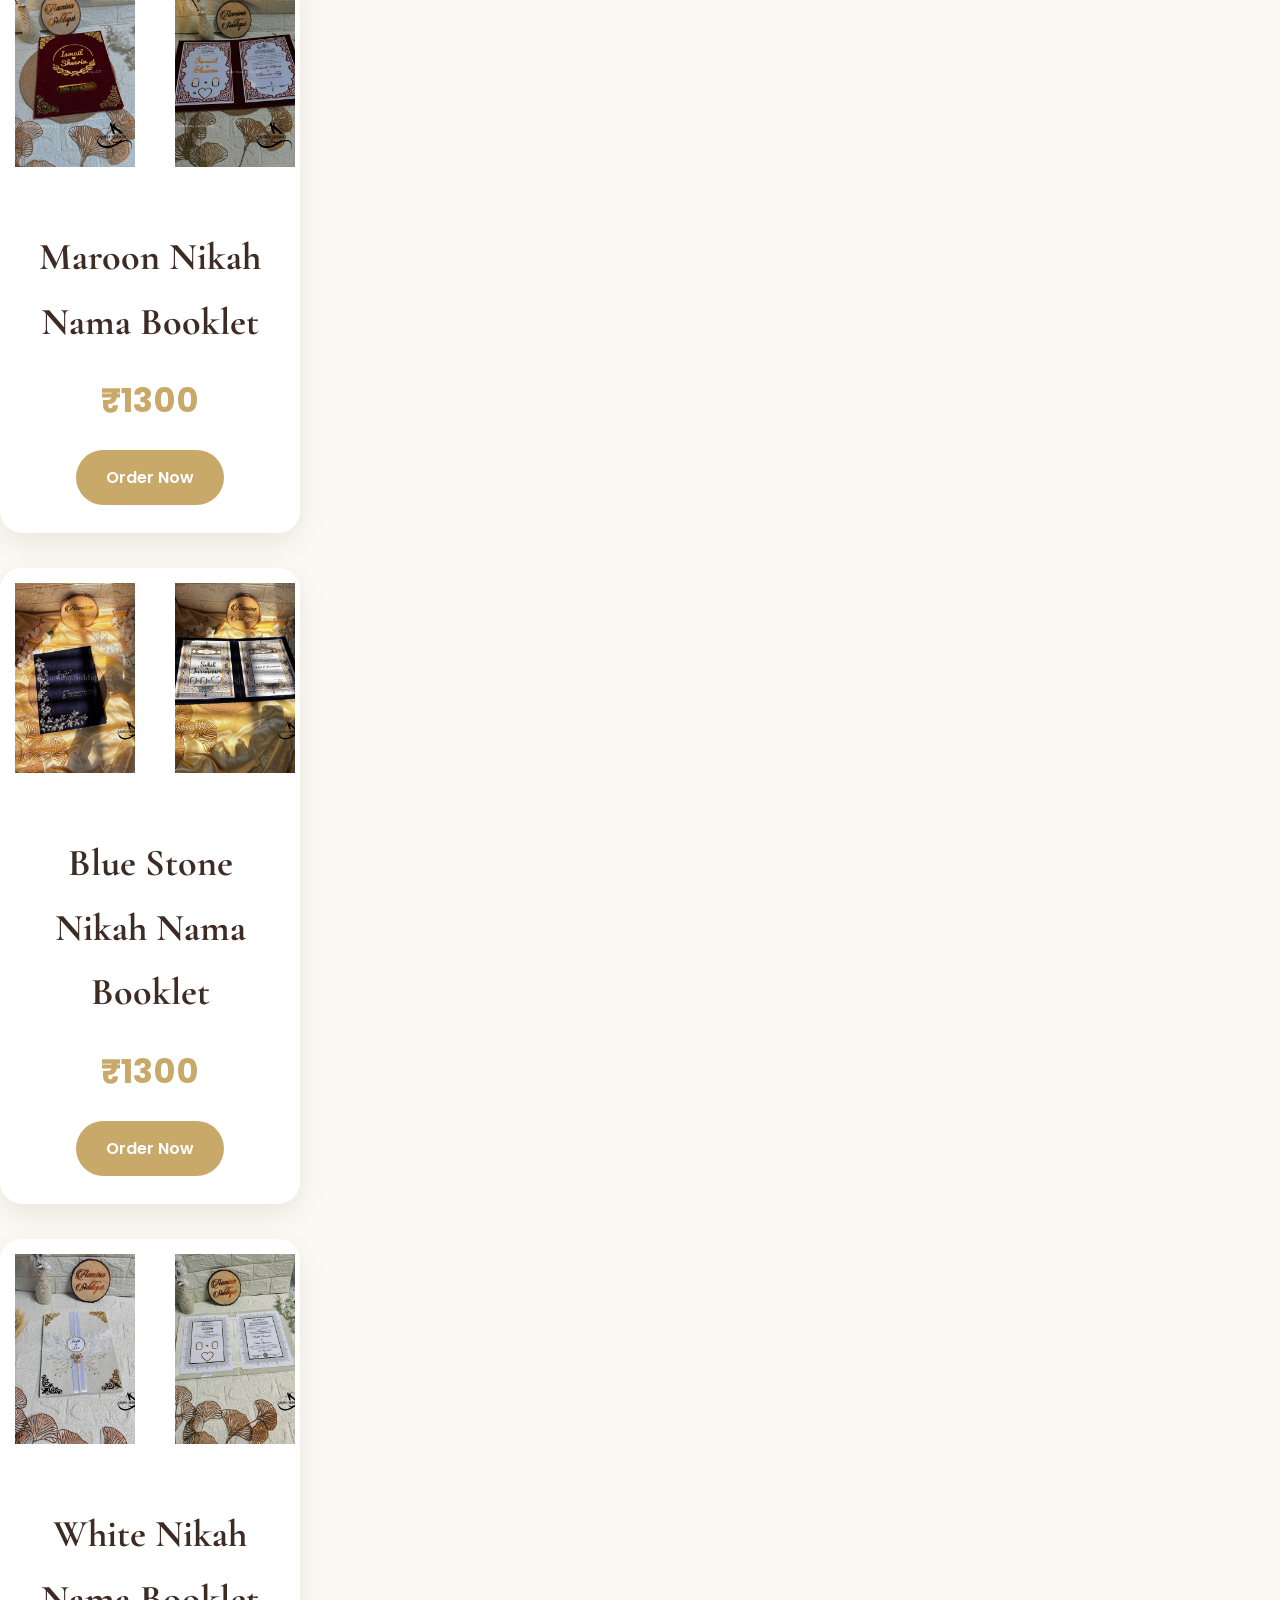
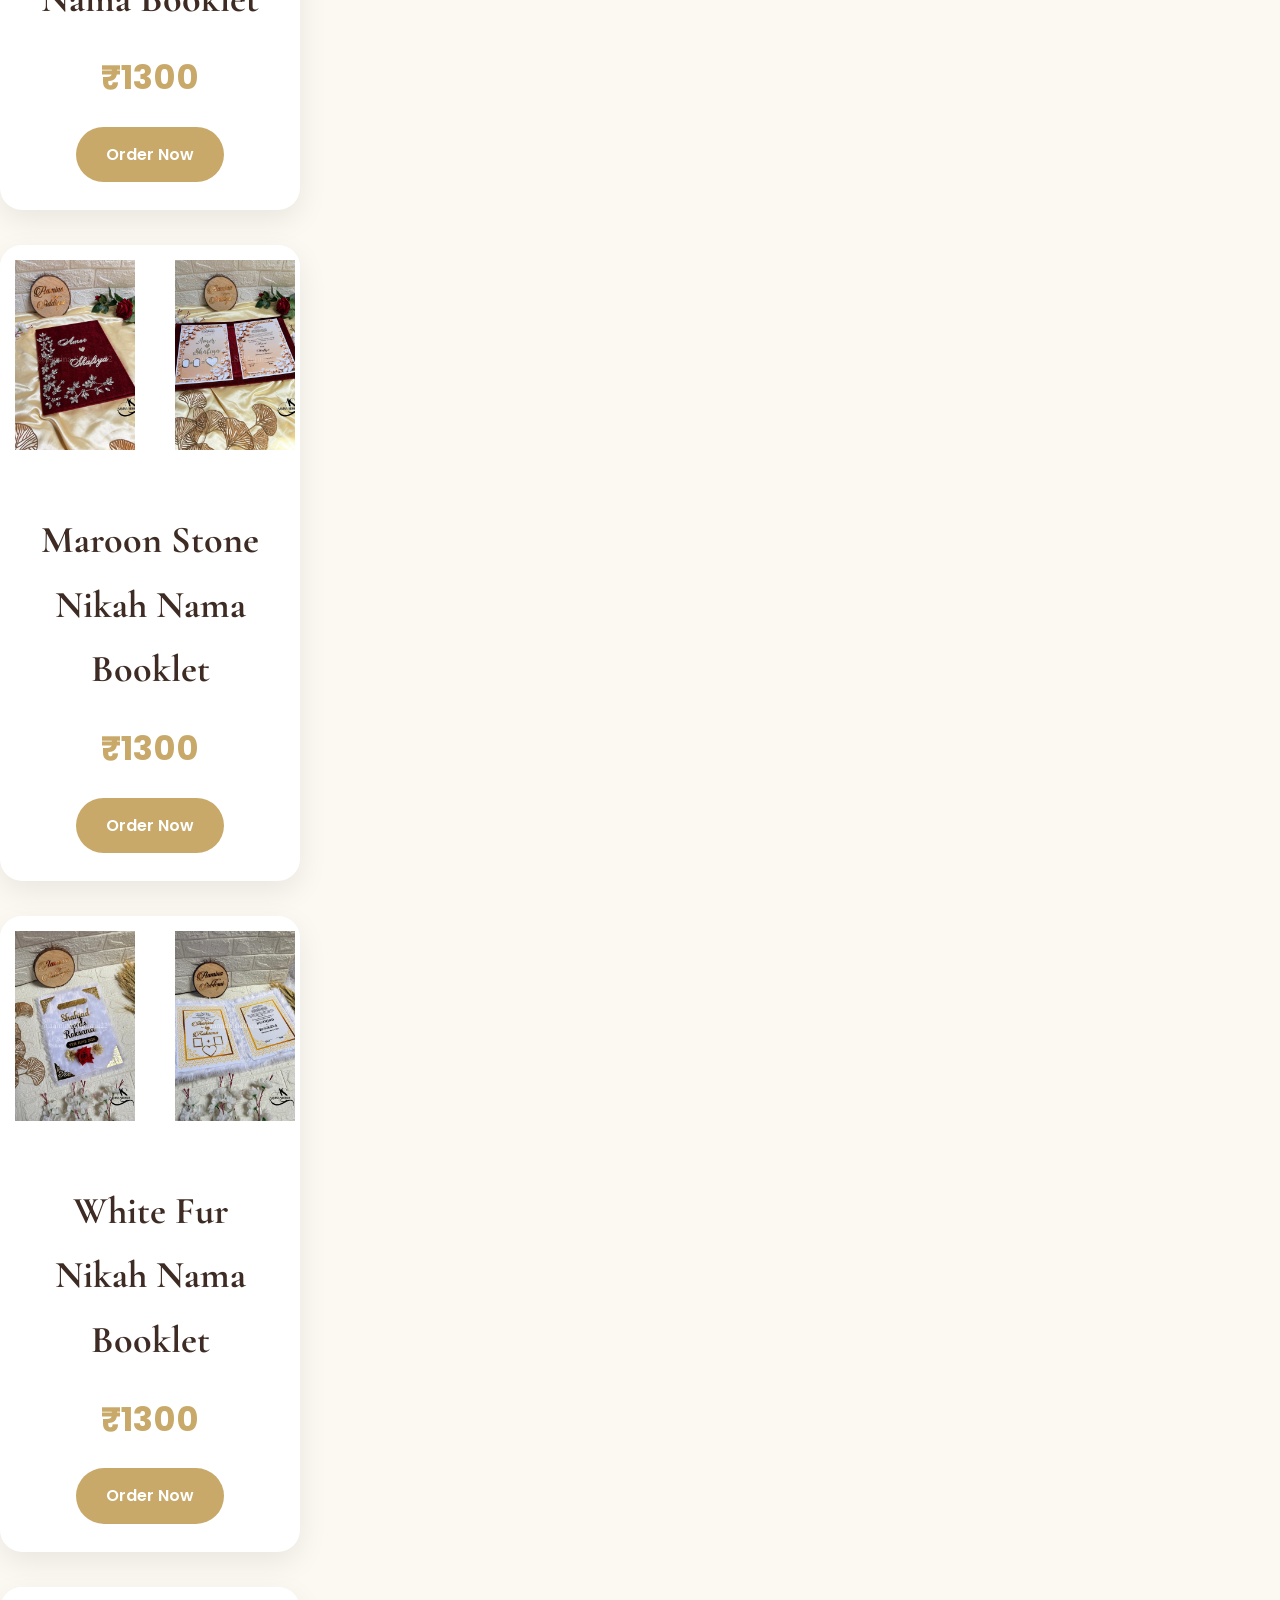
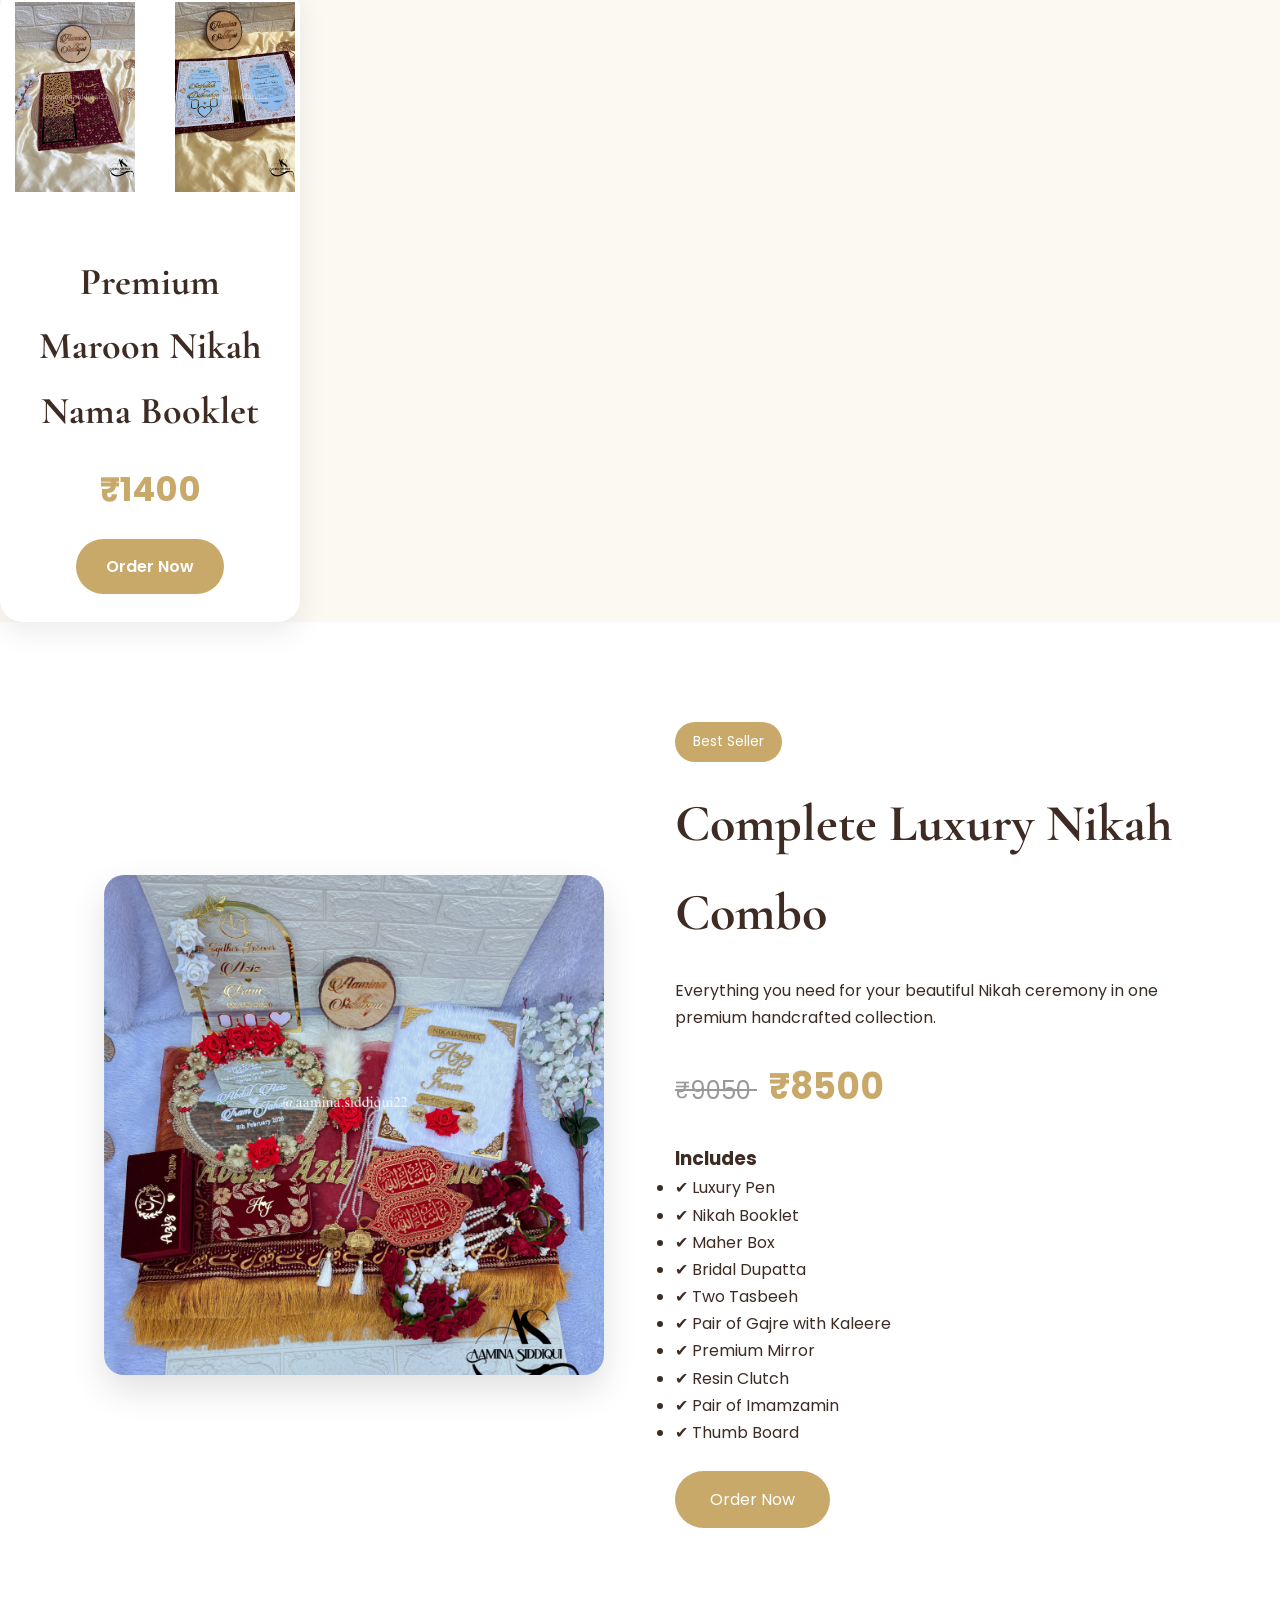
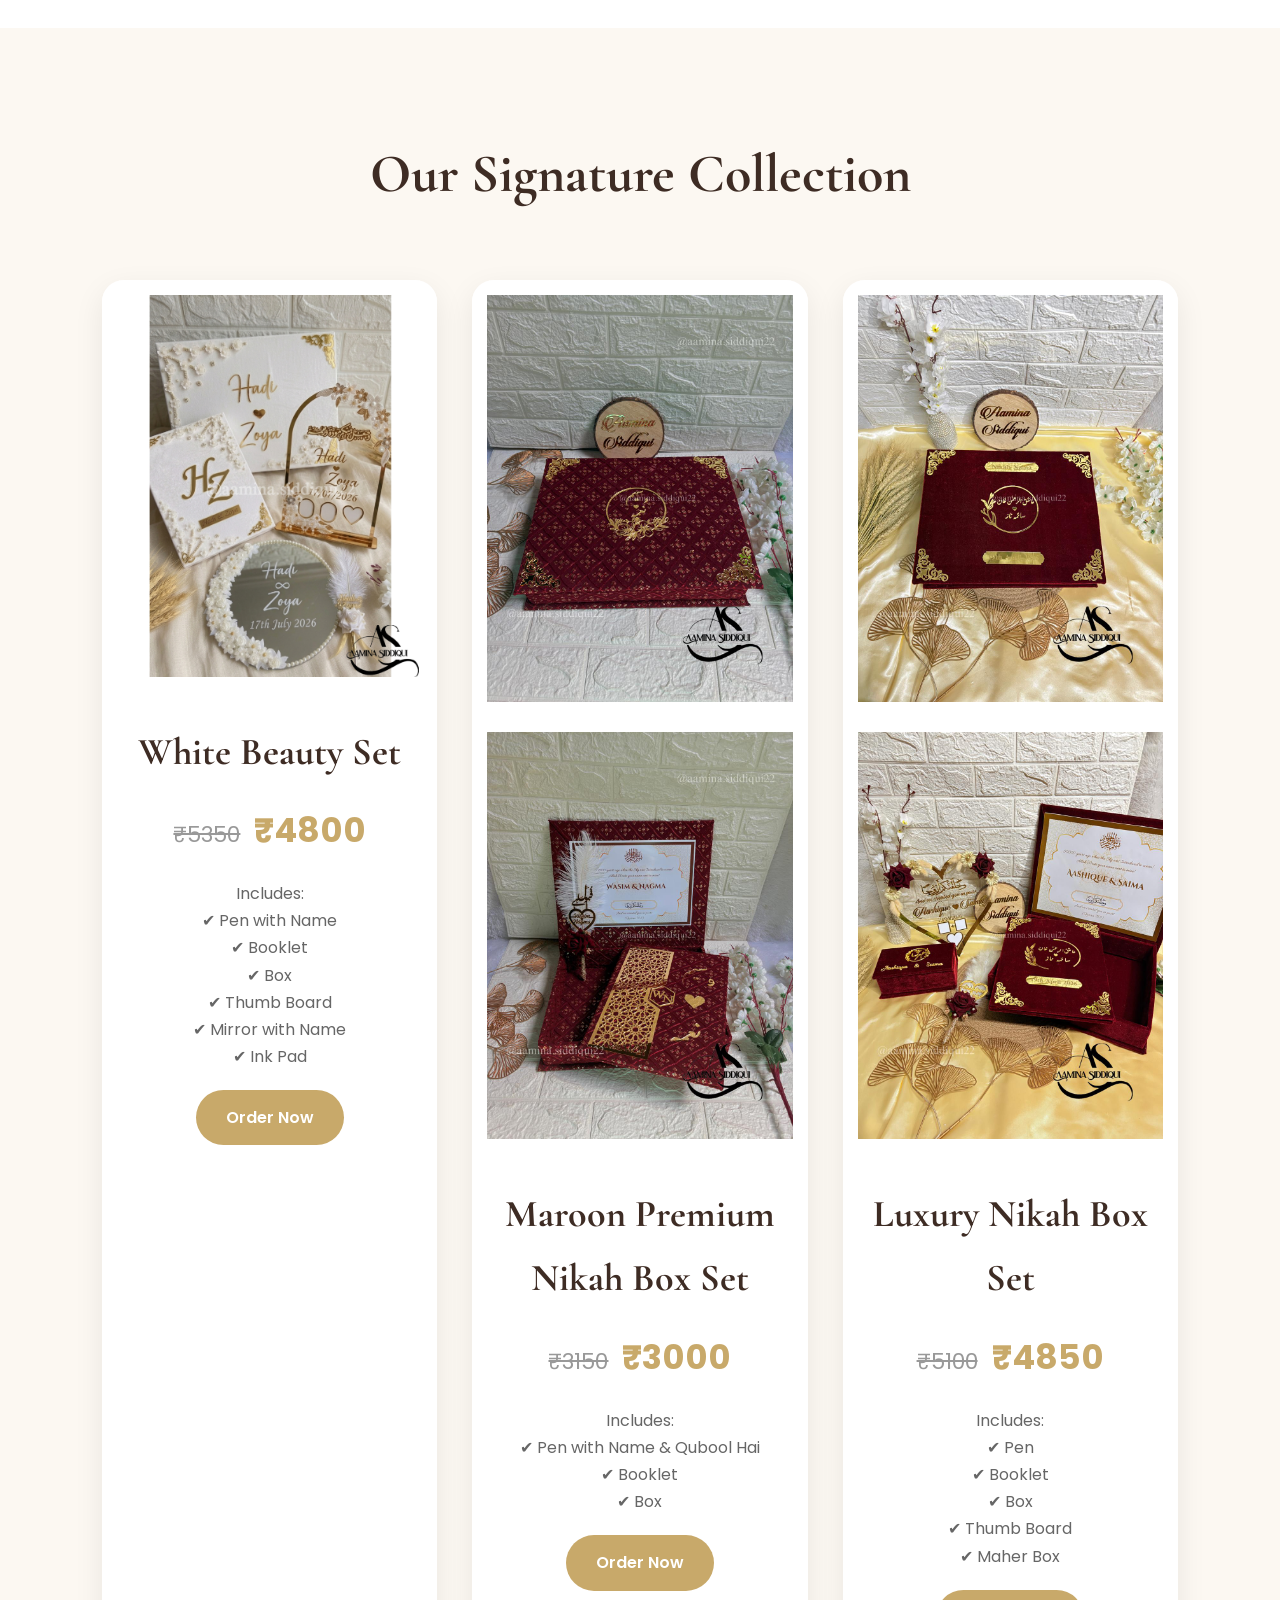
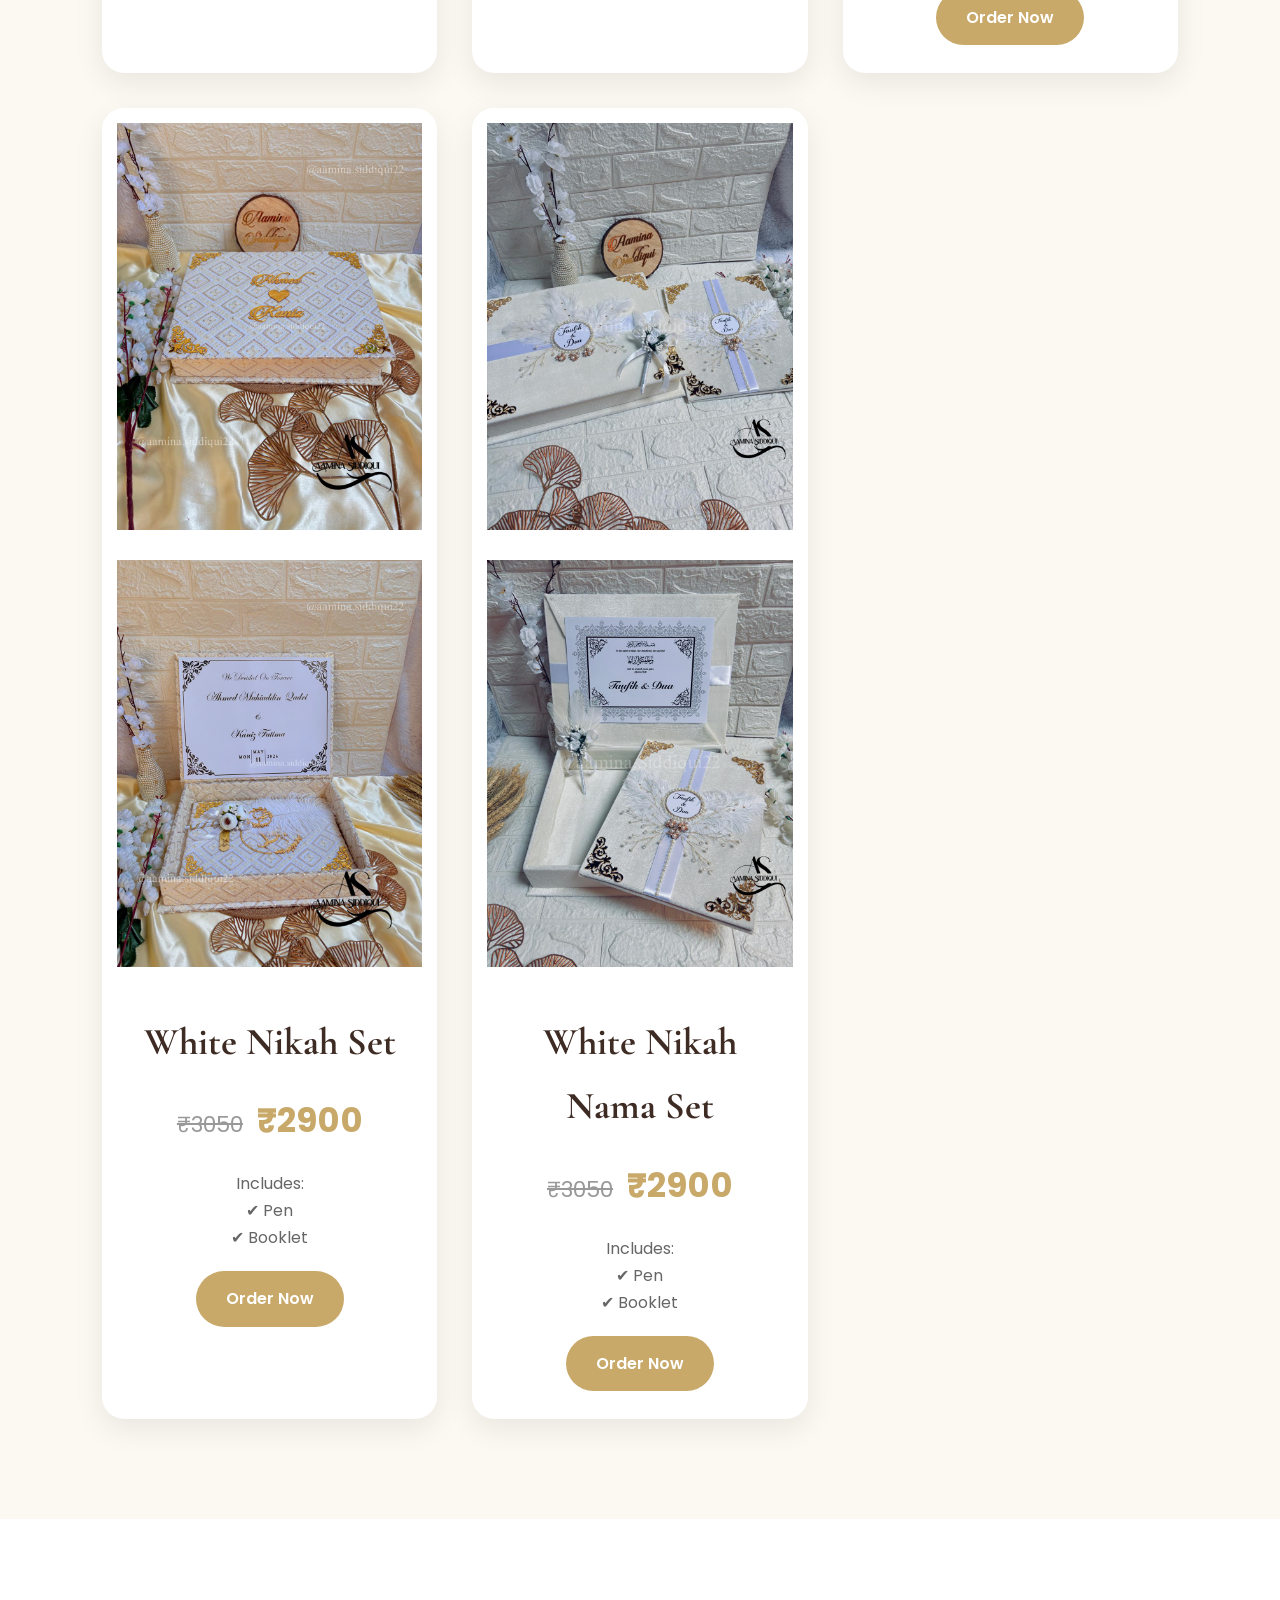
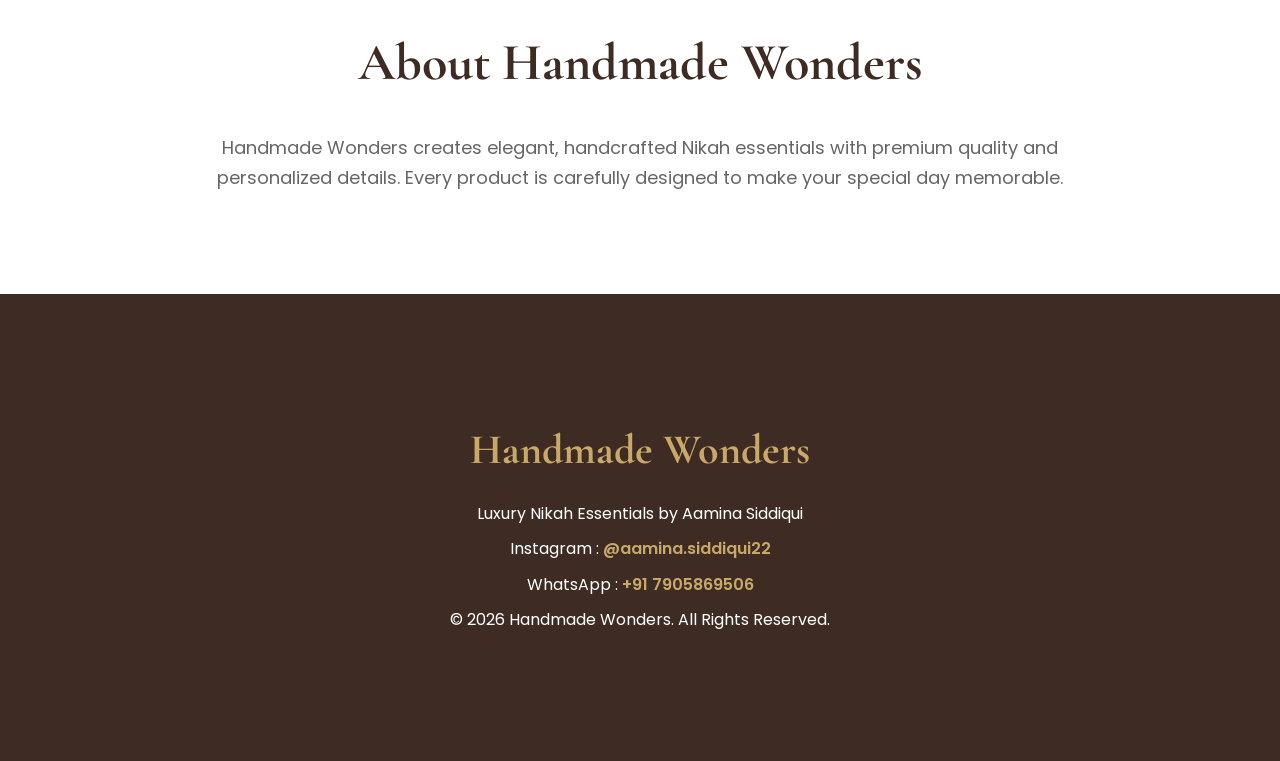
==== commit 7b9afa62: "Update index.html" ====
--- a/index.html
+++ b/index.html
@@ -129,7 +129,150 @@
 <span>🧕</span>
 <h3>Dupattas</h3>
 </div>
-
+<!-- ================= BOOKLETS ================= -->
+
+<h2 class="section-title">Nikah Nama Booklets</h2>
+
+<div class="product-grid">
+
+<!-- Maroon Booklet -->
+<div class="product-card">
+
+<div class="product-images">
+<img src="maroon.jpg" alt="Maroon Booklet Front">
+<img src="maroon2.jpg" alt="Maroon Booklet Inside">
+</div>
+
+<div class="product-info">
+<h3>Maroon Nikah Nama Booklet</h3>
+
+<p class="price">
+<span class="new">₹1300</span>
+</p>
+
+<a href="https://wa.me/917905869506?text=I%20want%20to%20order%20Maroon%20Nikah%20Nama%20Booklet" class="card-btn">
+Order Now
+</a>
+
+</div>
+</div>
+
+<!-- Blue Booklet -->
+
+<div class="product-card">
+
+<div class="product-images">
+<img src="blue.jpg" alt="Blue Booklet Front">
+<img src="blue2.jpg" alt="Blue Booklet Inside">
+</div>
+
+<div class="product-info">
+<h3>Blue Stone Nikah Nama Booklet</h3>
+
+<p class="price">
+<span class="new">₹1300</span>
+</p>
+
+<a href="https://wa.me/917905869506?text=I%20want%20to%20order%20Blue%20Stone%20Nikah%20Nama%20Booklet" class="card-btn">
+Order Now
+</a>
+
+</div>
+</div>
+
+<!-- White Booklet -->
+
+<div class="product-card">
+
+<div class="product-images">
+<img src="white.jpg" alt="White Booklet Front">
+<img src="white2.jpg" alt="White Booklet Inside">
+</div>
+
+<div class="product-info">
+<h3>White Nikah Nama Booklet</h3>
+
+<p class="price">
+<span class="new">₹1300</span>
+</p>
+
+<a href="https://wa.me/917905869506?text=I%20want%20to%20order%20White%20Nikah%20Nama%20Booklet" class="card-btn">
+Order Now
+</a>
+
+</div>
+</div>
+
+<!-- Maroon Stone -->
+
+<div class="product-card">
+
+<div class="product-images">
+<img src="stone2.jpg" alt="Maroon Stone Front">
+<img src="stone.jpg" alt="Maroon Stone Inside">
+</div>
+
+<div class="product-info">
+<h3>Maroon Stone Nikah Nama Booklet</h3>
+
+<p class="price">
+<span class="new">₹1300</span>
+</p>
+
+<a href="https://wa.me/917905869506?text=I%20want%20to%20order%20Maroon%20Stone%20Nikah%20Nama%20Booklet" class="card-btn">
+Order Now
+</a>
+
+</div>
+</div>
+
+<!-- White Fur -->
+
+<div class="product-card">
+
+<div class="product-images">
+<img src="fur.jpg" alt="White Fur Front">
+<img src="fur2.jpg" alt="White Fur Inside">
+</div>
+
+<div class="product-info">
+<h3>White Fur Nikah Nama Booklet</h3>
+
+<p class="price">
+<span class="new">₹1300</span>
+</p>
+
+<a href="https://wa.me/917905869506?text=I%20want%20to%20order%20White%20Fur%20Nikah%20Nama%20Booklet" class="card-btn">
+Order Now
+</a>
+
+</div>
+</div>
+
+<!-- Premium -->
+
+<div class="product-card">
+
+<div class="product-images">
+<img src="premium.jpg" alt="Premium Front">
+<img src="premium2.jpg" alt="Premium Inside">
+</div>
+
+<div class="product-info">
+<h3>Premium Maroon Nikah Nama Booklet</h3>
+
+<p class="price">
+<span class="new">₹1400</span>
+</p>
+
+<a href="https://wa.me/917905869506?text=I%20want%20to%20order%20Premium%20Nikah%20Nama%20Booklet" class="card-btn">
+Order Now
+</a>
+
+</div>
+</div>
+
+</div>
 </div>
 <!-- ================= BEST SELLER ================= -->
 
--- a/style.css
+++ b/style.css
@@ -813,3 +813,39 @@
 display:block;
 margin-bottom:12px;
 }
+/* ===== Dual Product Images ===== */
+
+.product-card img{
+width:100%;
+display:block;
+border-radius:12px;
+}
+
+.product-images{
+display:flex;
+gap:10px;
+margin-bottom:15px;
+}
+
+.product-images img{
+width:50%;
+height:220px;
+object-fit:cover;
+border-radius:12px;
+transition:.3s;
+cursor:pointer;
+}
+
+.product-images img:hover{
+transform:scale(1.03);
+}
+
+@media(max-width:768px){
+
+.product-images img{
+
+height:170px;
+
+}
+
+}
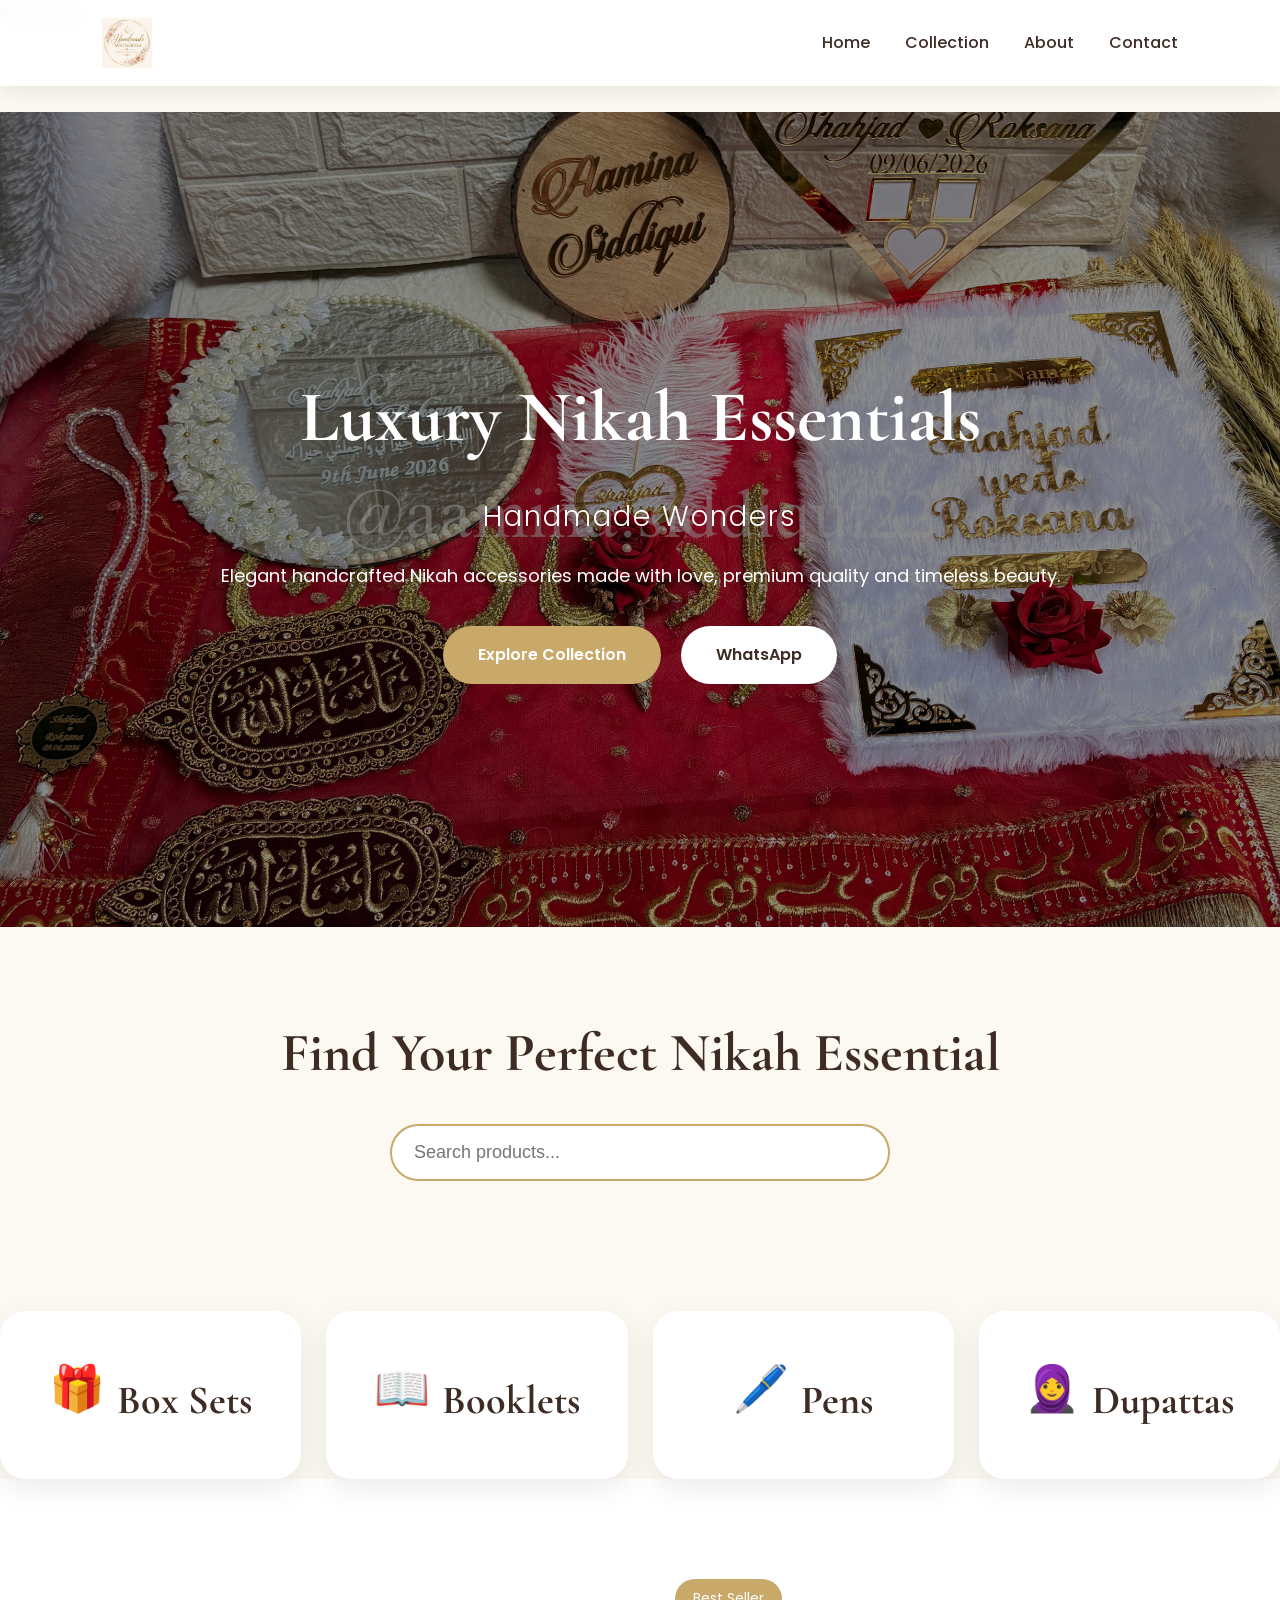
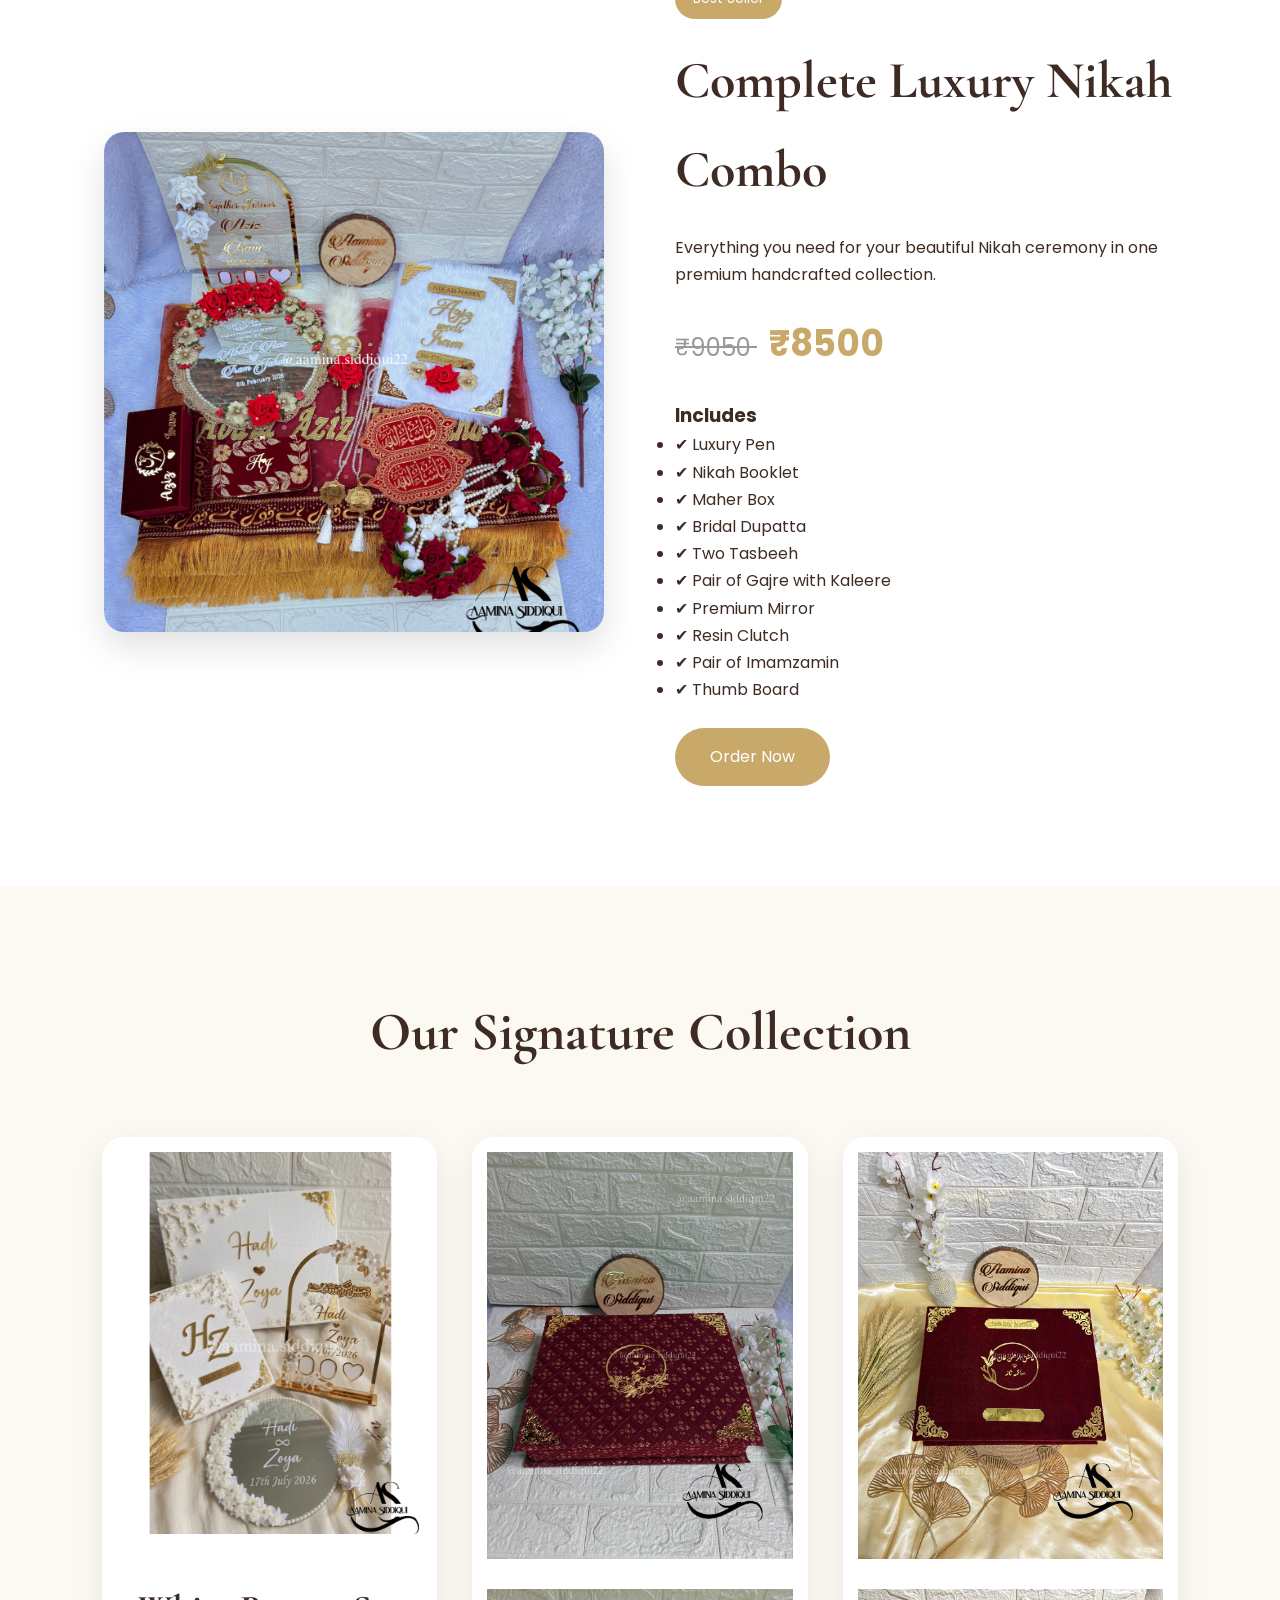
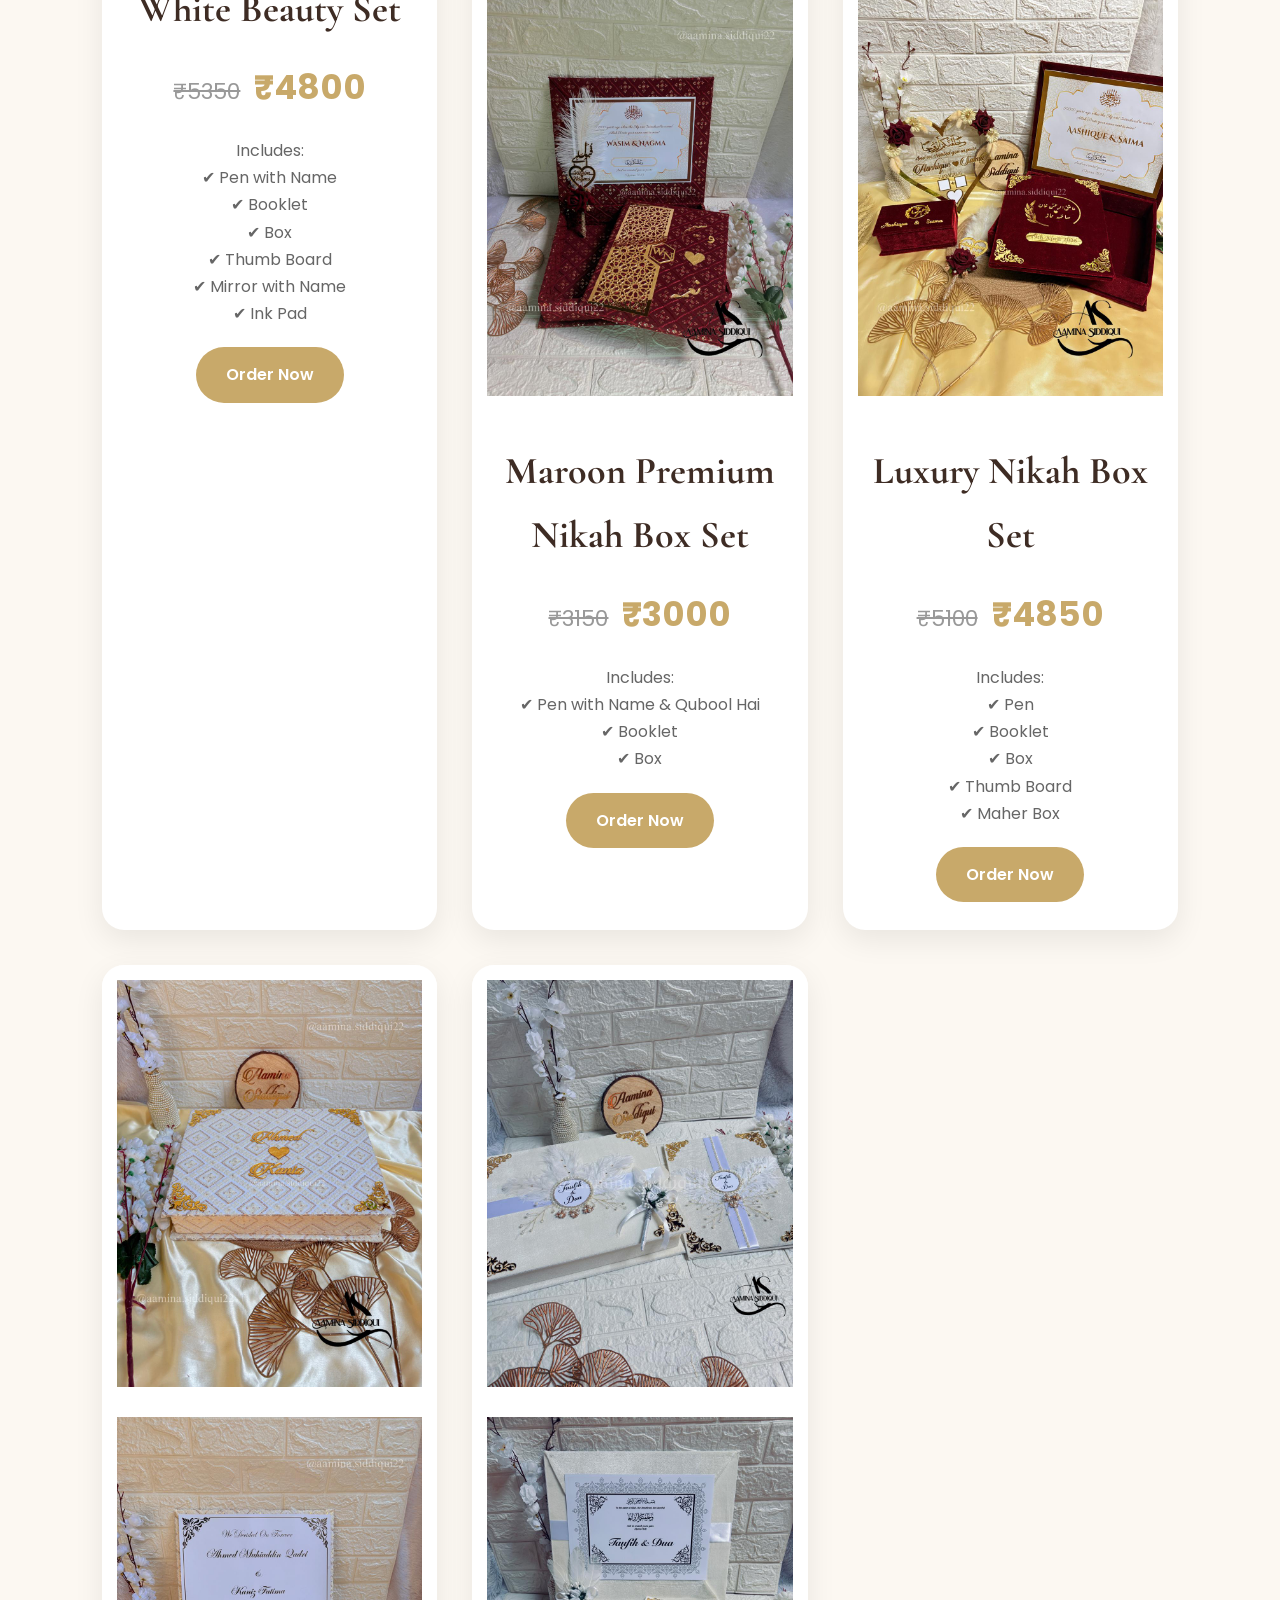
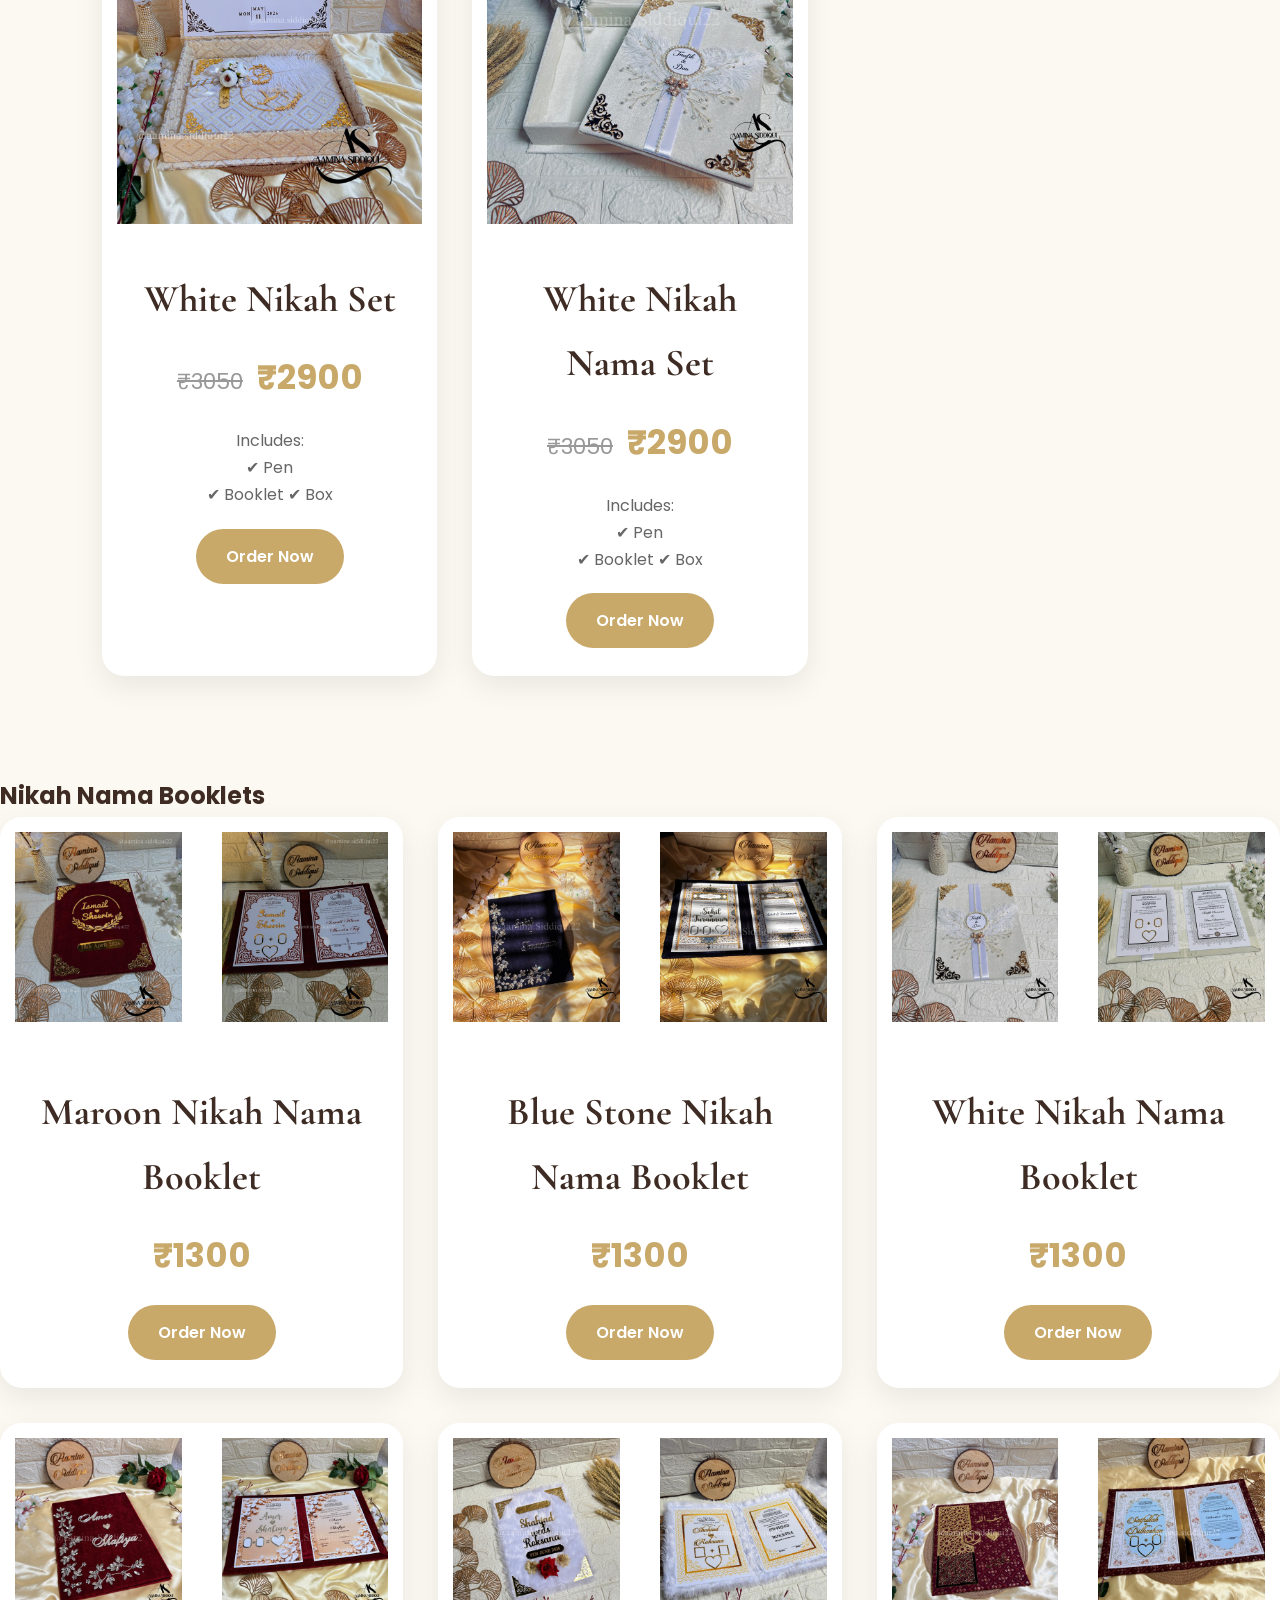
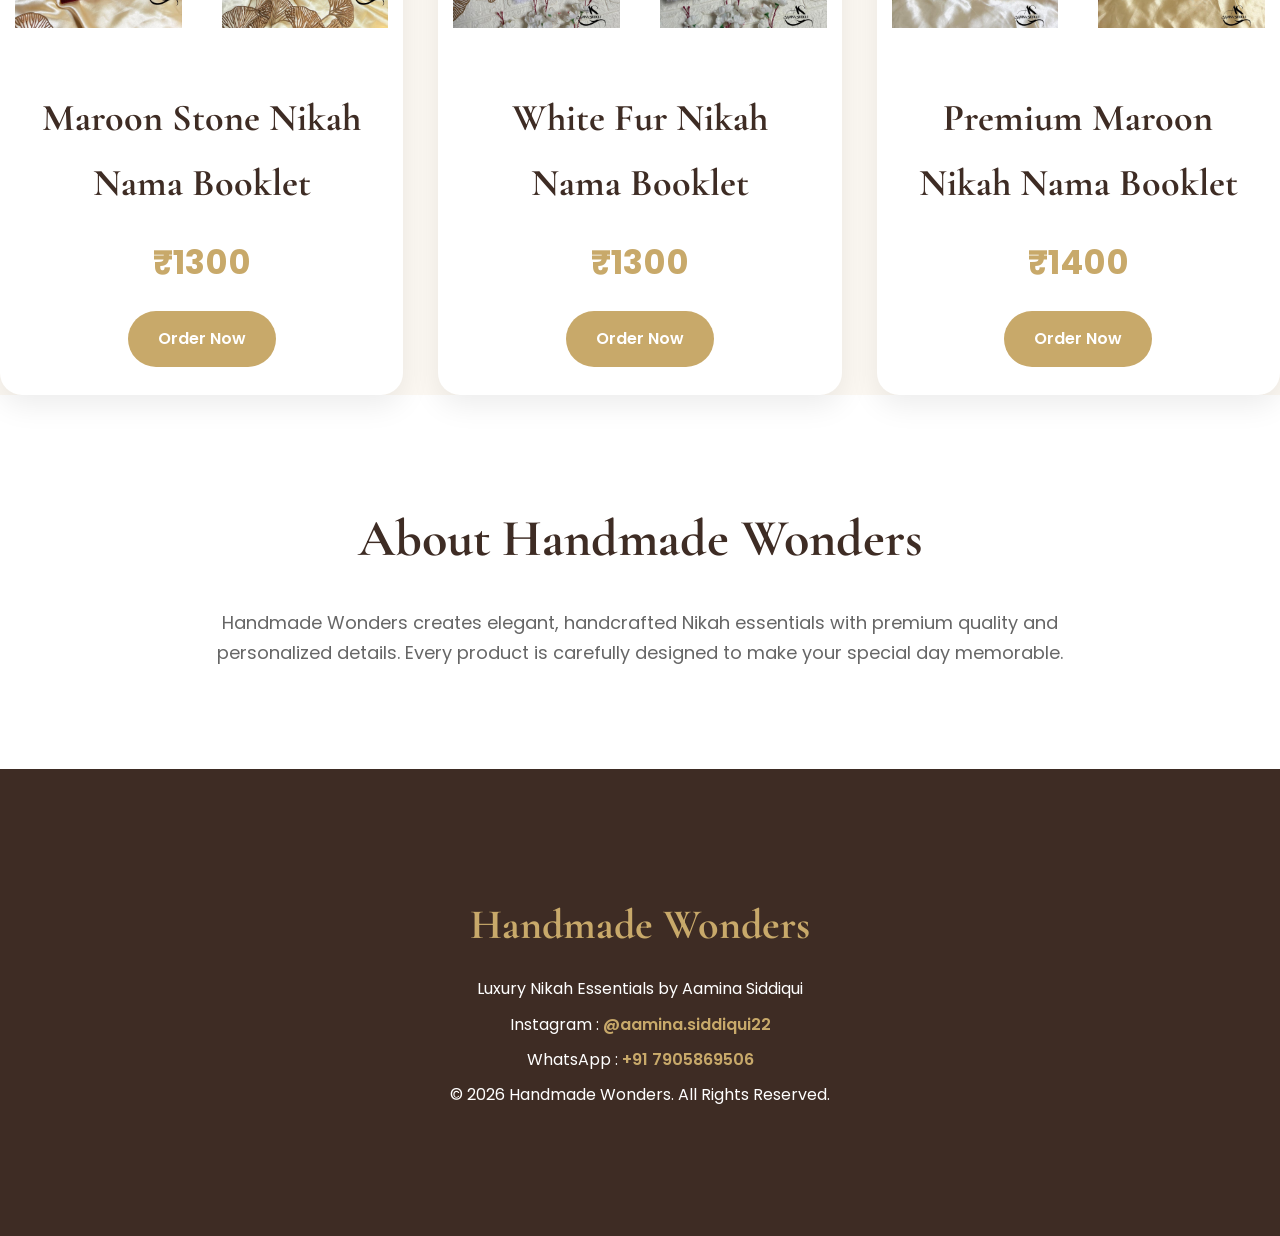
==== commit dedcf859: "Update index.html" ====
--- a/index.html
+++ b/index.html
@@ -129,150 +129,7 @@
 <span>🧕</span>
 <h3>Dupattas</h3>
 </div>
-<!-- ================= BOOKLETS ================= -->
-
-<h2 class="section-title">Nikah Nama Booklets</h2>
-
-<div class="product-grid">
-
-<!-- Maroon Booklet -->
-<div class="product-card">
-
-<div class="product-images">
-<img src="maroon.jpg" alt="Maroon Booklet Front">
-<img src="maroon2.jpg" alt="Maroon Booklet Inside">
-</div>
-
-<div class="product-info">
-<h3>Maroon Nikah Nama Booklet</h3>
-
-<p class="price">
-<span class="new">₹1300</span>
-</p>
-
-<a href="https://wa.me/917905869506?text=I%20want%20to%20order%20Maroon%20Nikah%20Nama%20Booklet" class="card-btn">
-Order Now
-</a>
-
-</div>
-</div>
-
-<!-- Blue Booklet -->
-
-<div class="product-card">
-
-<div class="product-images">
-<img src="blue.jpg" alt="Blue Booklet Front">
-<img src="blue2.jpg" alt="Blue Booklet Inside">
-</div>
-
-<div class="product-info">
-<h3>Blue Stone Nikah Nama Booklet</h3>
-
-<p class="price">
-<span class="new">₹1300</span>
-</p>
-
-<a href="https://wa.me/917905869506?text=I%20want%20to%20order%20Blue%20Stone%20Nikah%20Nama%20Booklet" class="card-btn">
-Order Now
-</a>
-
-</div>
-</div>
-
-<!-- White Booklet -->
-
-<div class="product-card">
-
-<div class="product-images">
-<img src="white.jpg" alt="White Booklet Front">
-<img src="white2.jpg" alt="White Booklet Inside">
-</div>
-
-<div class="product-info">
-<h3>White Nikah Nama Booklet</h3>
-
-<p class="price">
-<span class="new">₹1300</span>
-</p>
-
-<a href="https://wa.me/917905869506?text=I%20want%20to%20order%20White%20Nikah%20Nama%20Booklet" class="card-btn">
-Order Now
-</a>
-
-</div>
-</div>
-
-<!-- Maroon Stone -->
-
-<div class="product-card">
-
-<div class="product-images">
-<img src="stone2.jpg" alt="Maroon Stone Front">
-<img src="stone.jpg" alt="Maroon Stone Inside">
-</div>
-
-<div class="product-info">
-<h3>Maroon Stone Nikah Nama Booklet</h3>
-
-<p class="price">
-<span class="new">₹1300</span>
-</p>
-
-<a href="https://wa.me/917905869506?text=I%20want%20to%20order%20Maroon%20Stone%20Nikah%20Nama%20Booklet" class="card-btn">
-Order Now
-</a>
-
-</div>
-</div>
-
-<!-- White Fur -->
-
-<div class="product-card">
-
-<div class="product-images">
-<img src="fur.jpg" alt="White Fur Front">
-<img src="fur2.jpg" alt="White Fur Inside">
-</div>
-
-<div class="product-info">
-<h3>White Fur Nikah Nama Booklet</h3>
-
-<p class="price">
-<span class="new">₹1300</span>
-</p>
-
-<a href="https://wa.me/917905869506?text=I%20want%20to%20order%20White%20Fur%20Nikah%20Nama%20Booklet" class="card-btn">
-Order Now
-</a>
-
-</div>
-</div>
-
-<!-- Premium -->
-
-<div class="product-card">
-
-<div class="product-images">
-<img src="premium.jpg" alt="Premium Front">
-<img src="premium2.jpg" alt="Premium Inside">
-</div>
-
-<div class="product-info">
-<h3>Premium Maroon Nikah Nama Booklet</h3>
-
-<p class="price">
-<span class="new">₹1400</span>
-</p>
-
-<a href="https://wa.me/917905869506?text=I%20want%20to%20order%20Premium%20Nikah%20Nama%20Booklet" class="card-btn">
-Order Now
-</a>
-
-</div>
-</div>
-
-</div>
+
 </div>
 <!-- ================= BEST SELLER ================= -->
 
@@ -478,6 +335,7 @@
 Includes:<br>
 ✔ Pen<br>
 ✔ Booklet
+✔ Box<br>
 </p>
 
 <a href="https://wa.me/917905869506?text=I want to order White Nikah Set" class="card-btn">
@@ -506,6 +364,7 @@
 Includes:<br>
 ✔ Pen<br>
 ✔ Booklet
+✔ Box<br>
 </p>
 
 <a href="https://wa.me/917905869506?text=I want to order White Nikah Nama Set" class="card-btn">
@@ -516,7 +375,150 @@
 </div>
 </div>
 </section>
-
+    <!-- ================= BOOKLETS ================= -->
+
+<h2 class="section-title">Nikah Nama Booklets</h2>
+
+<div class="product-grid">
+
+<!-- Maroon Booklet -->
+<div class="product-card">
+
+<div class="product-images">
+<img src="maroon.jpg" alt="Maroon Booklet Front">
+<img src="maroon2.jpg" alt="Maroon Booklet Inside">
+</div>
+
+<div class="product-info">
+<h3>Maroon Nikah Nama Booklet</h3>
+
+<p class="price">
+<span class="new">₹1300</span>
+</p>
+
+<a href="https://wa.me/917905869506?text=I%20want%20to%20order%20Maroon%20Nikah%20Nama%20Booklet" class="card-btn">
+Order Now
+</a>
+
+</div>
+</div>
+
+<!-- Blue Booklet -->
+
+<div class="product-card">
+
+<div class="product-images">
+<img src="blue.jpg" alt="Blue Booklet Front">
+<img src="blue2.jpg" alt="Blue Booklet Inside">
+</div>
+
+<div class="product-info">
+<h3>Blue Stone Nikah Nama Booklet</h3>
+
+<p class="price">
+<span class="new">₹1300</span>
+</p>
+
+<a href="https://wa.me/917905869506?text=I%20want%20to%20order%20Blue%20Stone%20Nikah%20Nama%20Booklet" class="card-btn">
+Order Now
+</a>
+
+</div>
+</div>
+
+<!-- White Booklet -->
+
+<div class="product-card">
+
+<div class="product-images">
+<img src="white.jpg" alt="White Booklet Front">
+<img src="white2.jpg" alt="White Booklet Inside">
+</div>
+
+<div class="product-info">
+<h3>White Nikah Nama Booklet</h3>
+
+<p class="price">
+<span class="new">₹1300</span>
+</p>
+
+<a href="https://wa.me/917905869506?text=I%20want%20to%20order%20White%20Nikah%20Nama%20Booklet" class="card-btn">
+Order Now
+</a>
+
+</div>
+</div>
+
+<!-- Maroon Stone -->
+
+<div class="product-card">
+
+<div class="product-images">
+<img src="stone2.jpg" alt="Maroon Stone Front">
+<img src="stone.jpg" alt="Maroon Stone Inside">
+</div>
+
+<div class="product-info">
+<h3>Maroon Stone Nikah Nama Booklet</h3>
+
+<p class="price">
+<span class="new">₹1300</span>
+</p>
+
+<a href="https://wa.me/917905869506?text=I%20want%20to%20order%20Maroon%20Stone%20Nikah%20Nama%20Booklet" class="card-btn">
+Order Now
+</a>
+
+</div>
+</div>
+
+<!-- White Fur -->
+
+<div class="product-card">
+
+<div class="product-images">
+<img src="fur.jpg" alt="White Fur Front">
+<img src="fur2.jpg" alt="White Fur Inside">
+</div>
+
+<div class="product-info">
+<h3>White Fur Nikah Nama Booklet</h3>
+
+<p class="price">
+<span class="new">₹1300</span>
+</p>
+
+<a href="https://wa.me/917905869506?text=I%20want%20to%20order%20White%20Fur%20Nikah%20Nama%20Booklet" class="card-btn">
+Order Now
+</a>
+
+</div>
+</div>
+
+<!-- Premium -->
+
+<div class="product-card">
+
+<div class="product-images">
+<img src="premium.jpg" alt="Premium Front">
+<img src="premium2.jpg" alt="Premium Inside">
+</div>
+
+<div class="product-info">
+<h3>Premium Maroon Nikah Nama Booklet</h3>
+
+<p class="price">
+<span class="new">₹1400</span>
+</p>
+
+<a href="https://wa.me/917905869506?text=I%20want%20to%20order%20Premium%20Nikah%20Nama%20Booklet" class="card-btn">
+Order Now
+</a>
+
+</div>
+</div>
+
+</div>
 <!-- ================= ABOUT ================= -->
 
 <section class="about" id="about">
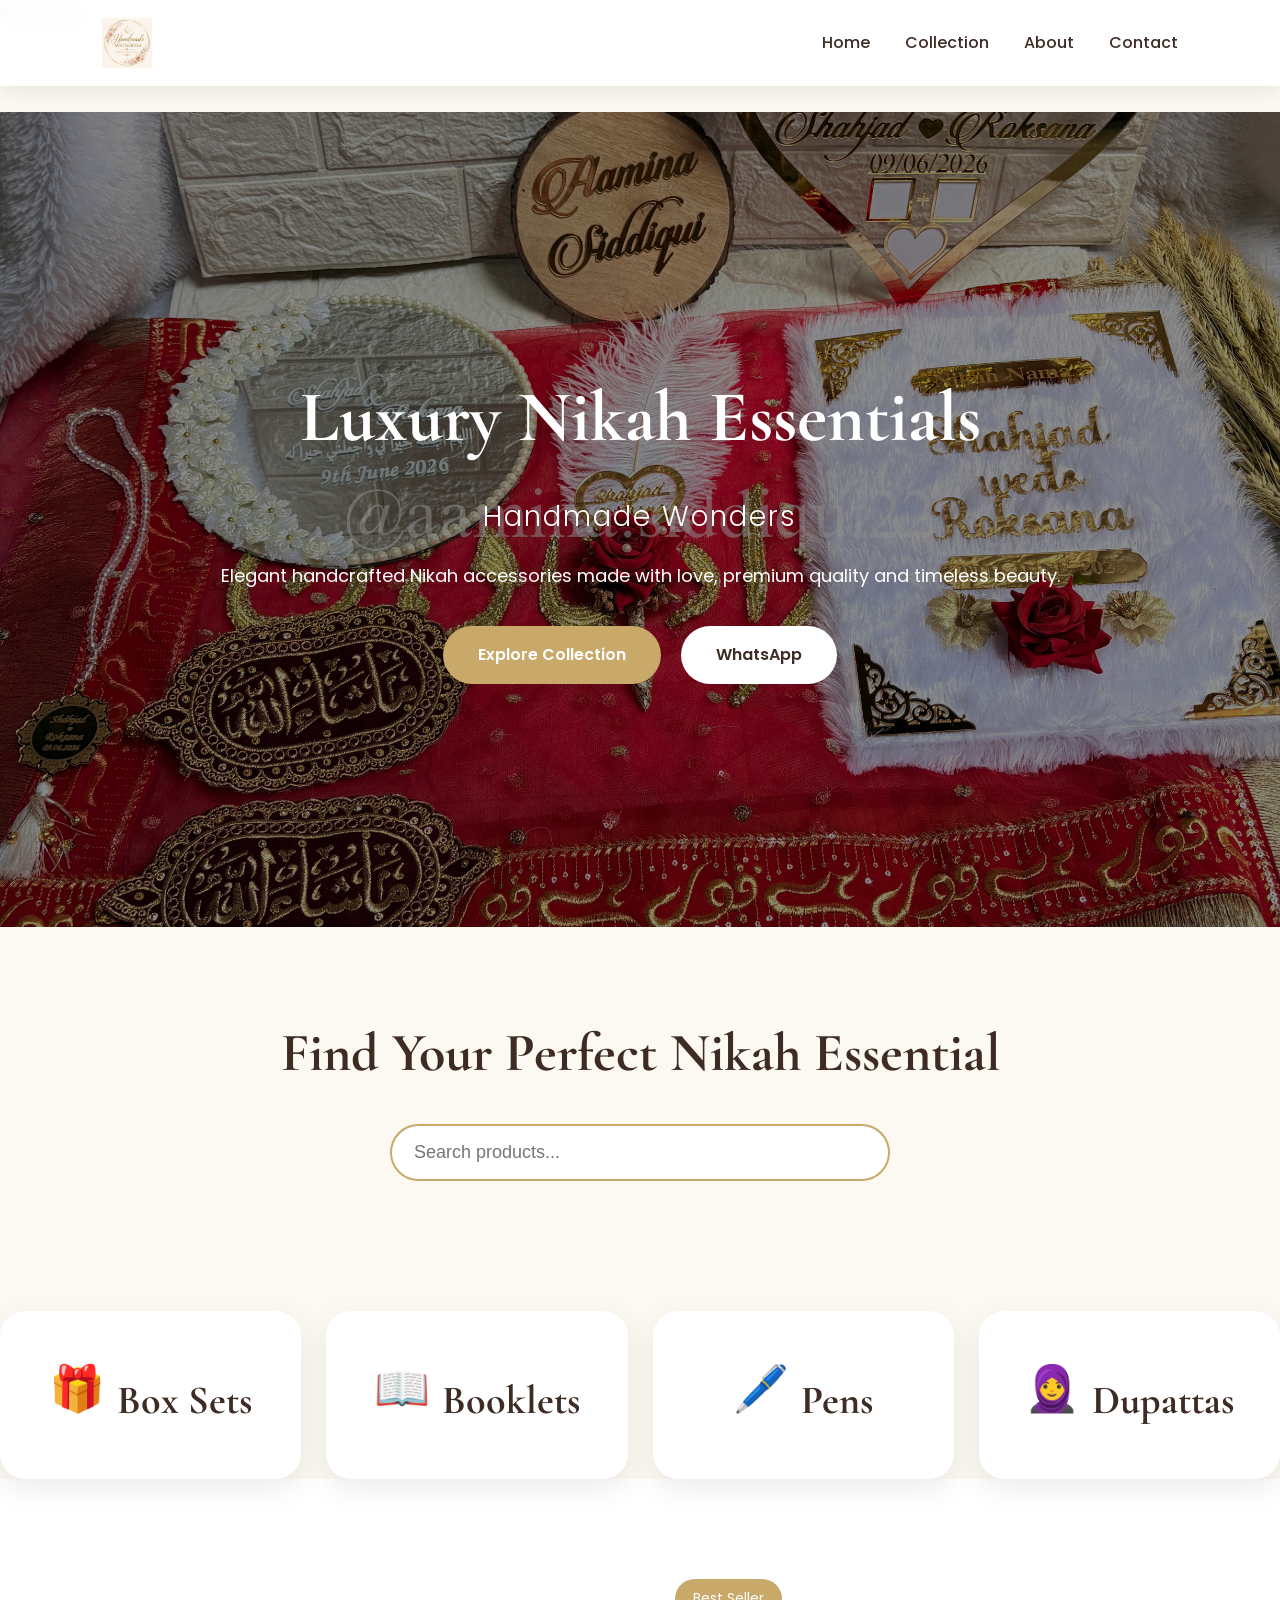
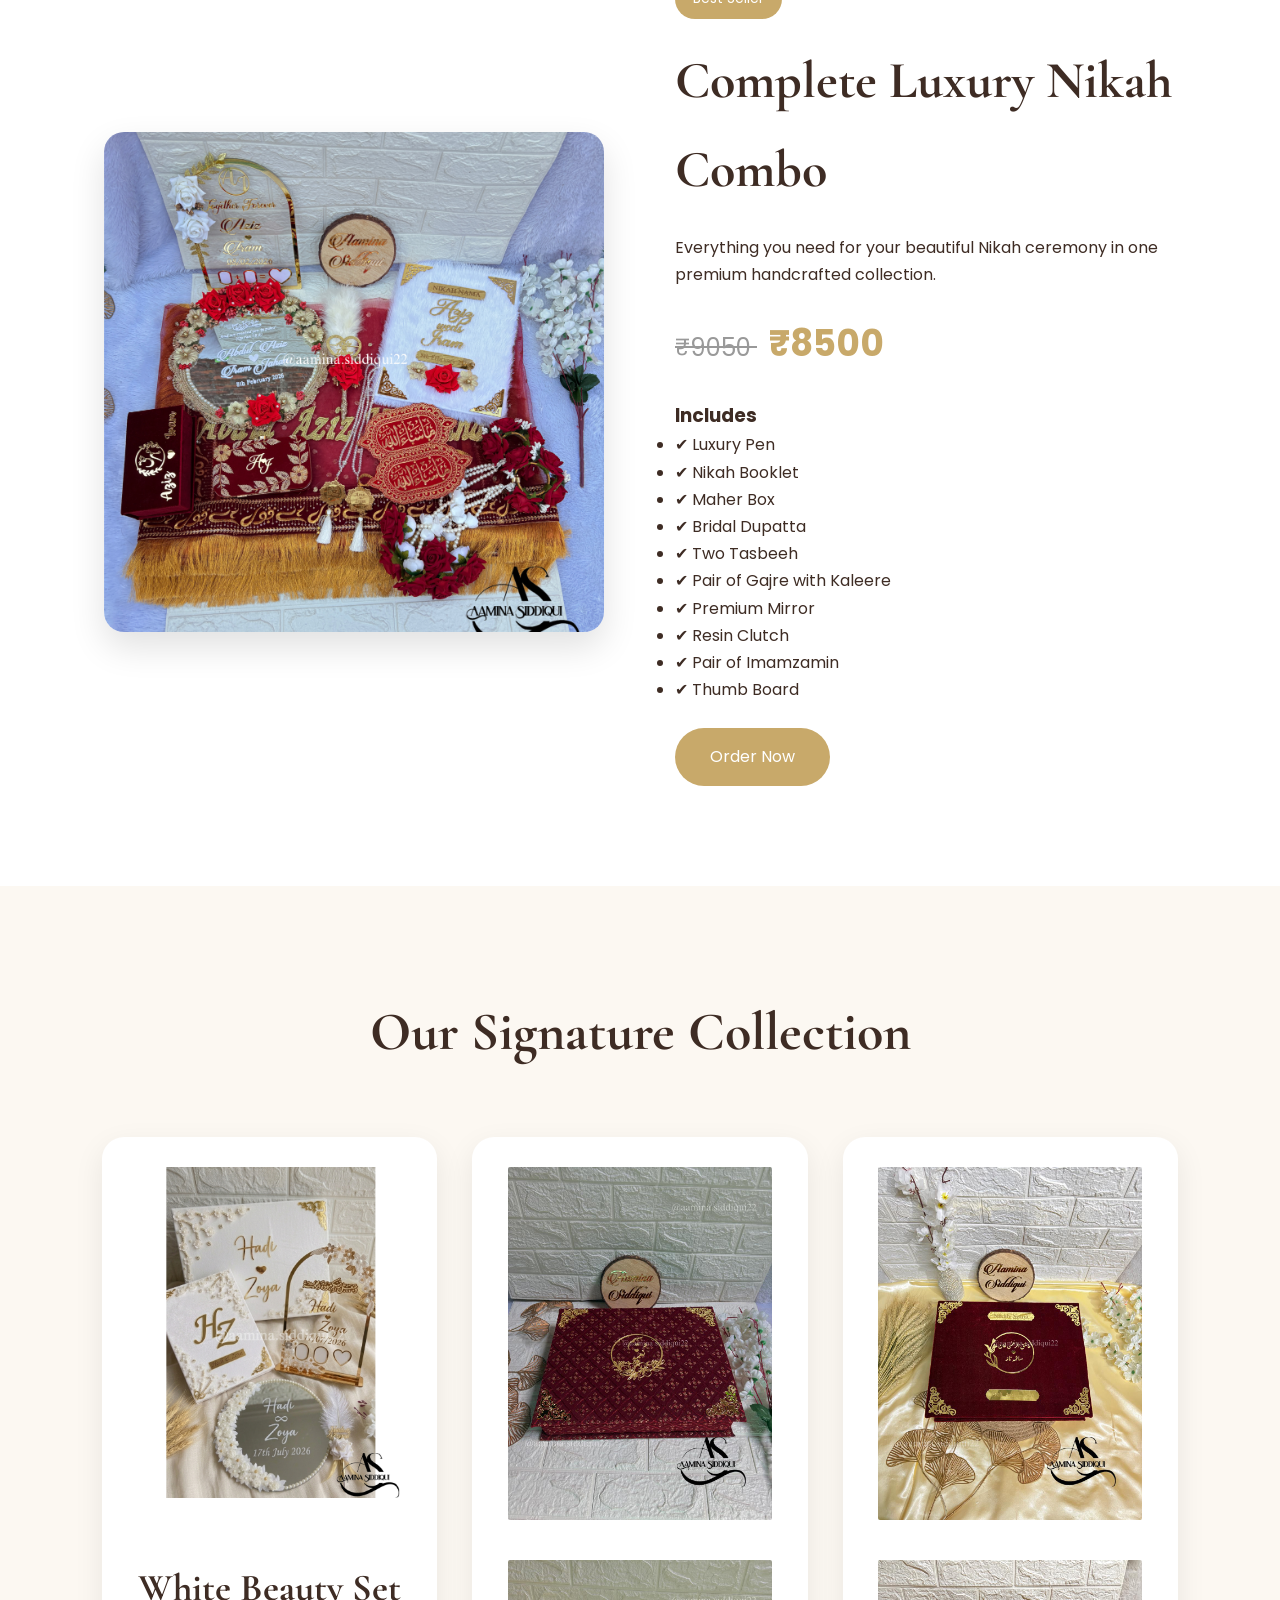
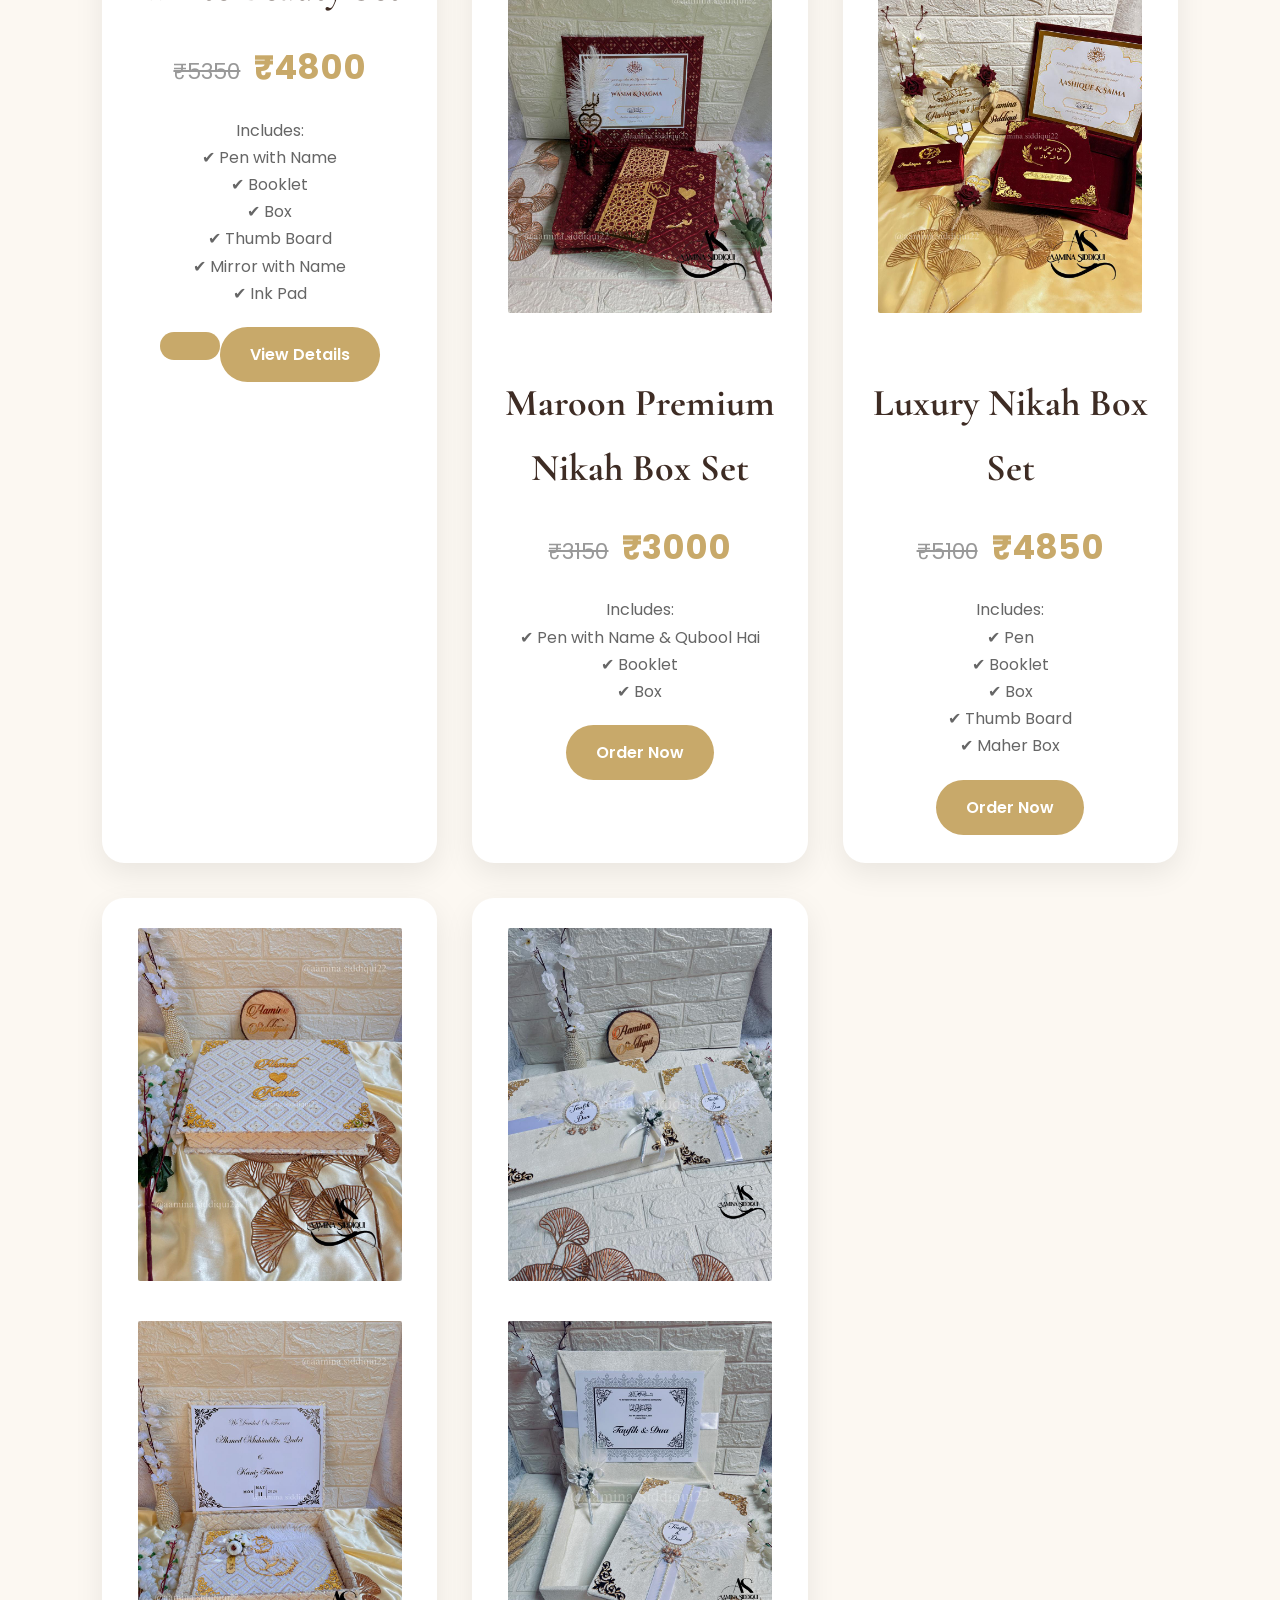
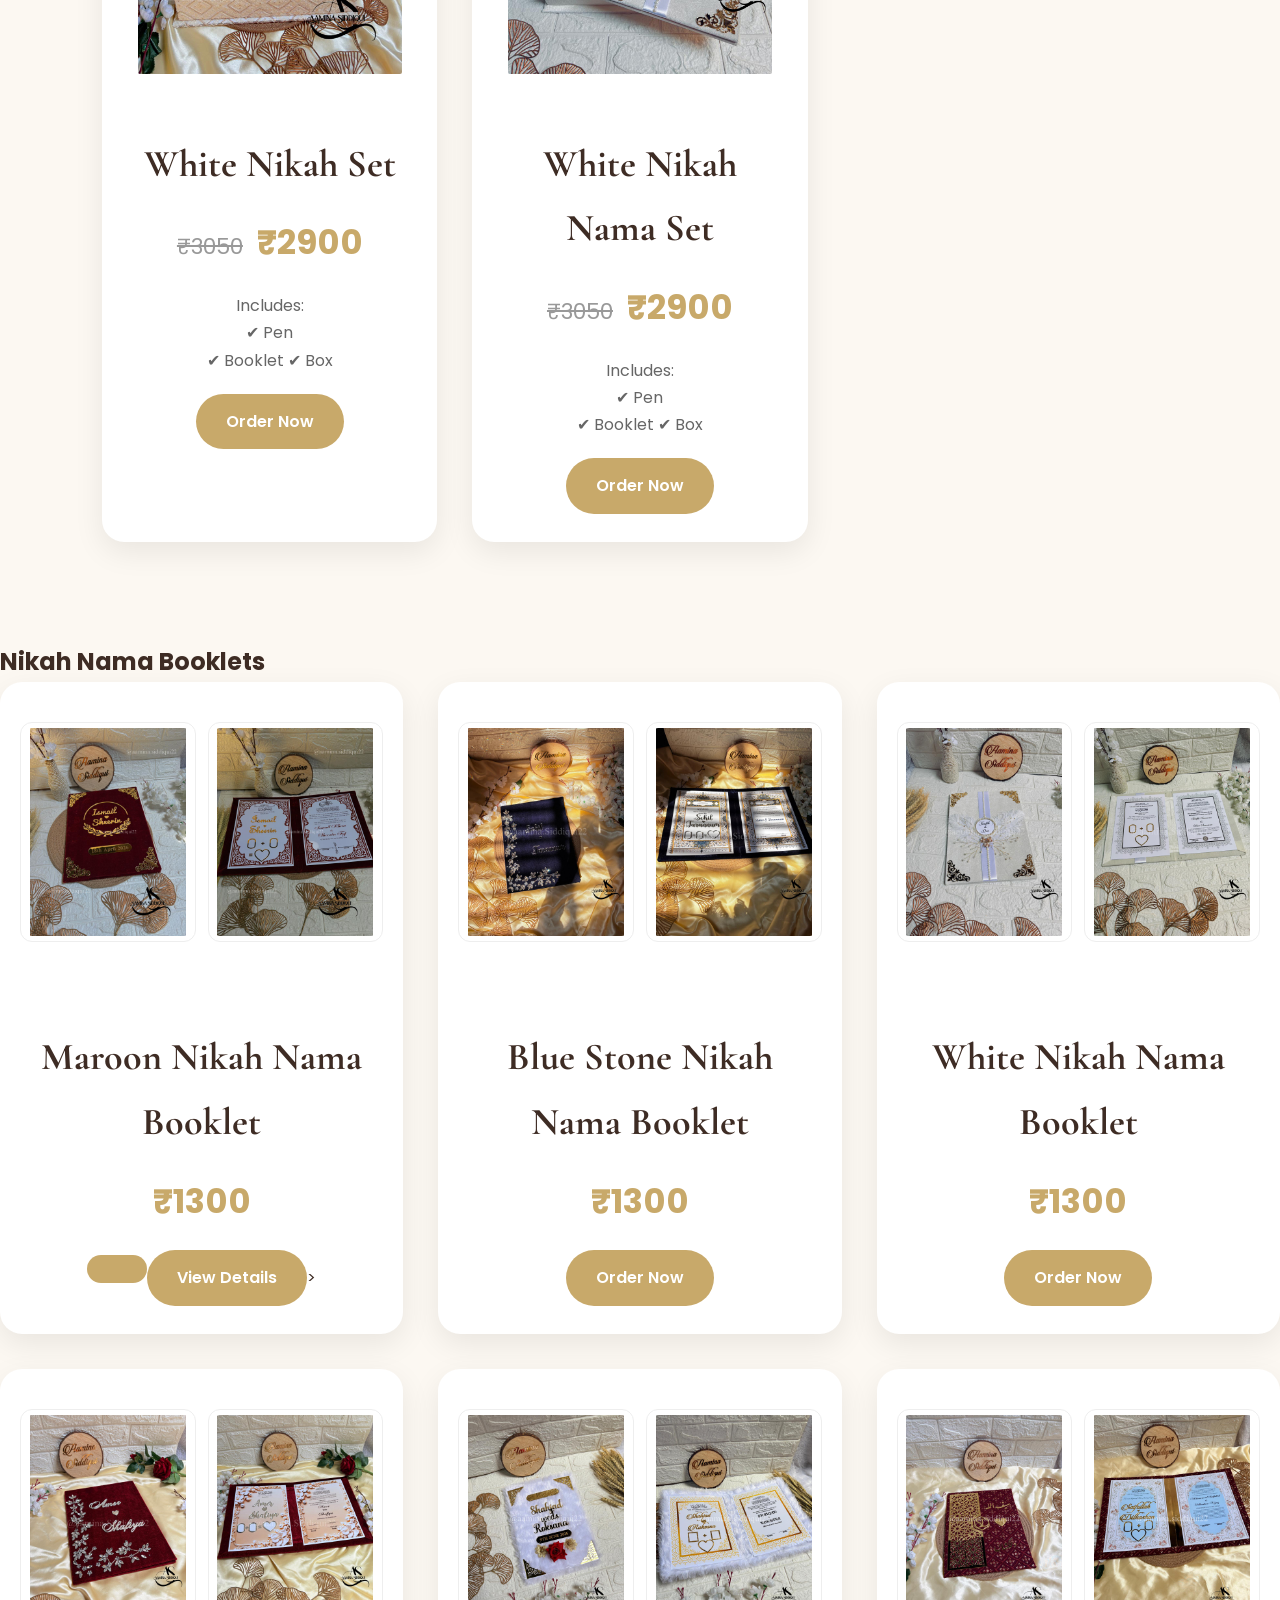
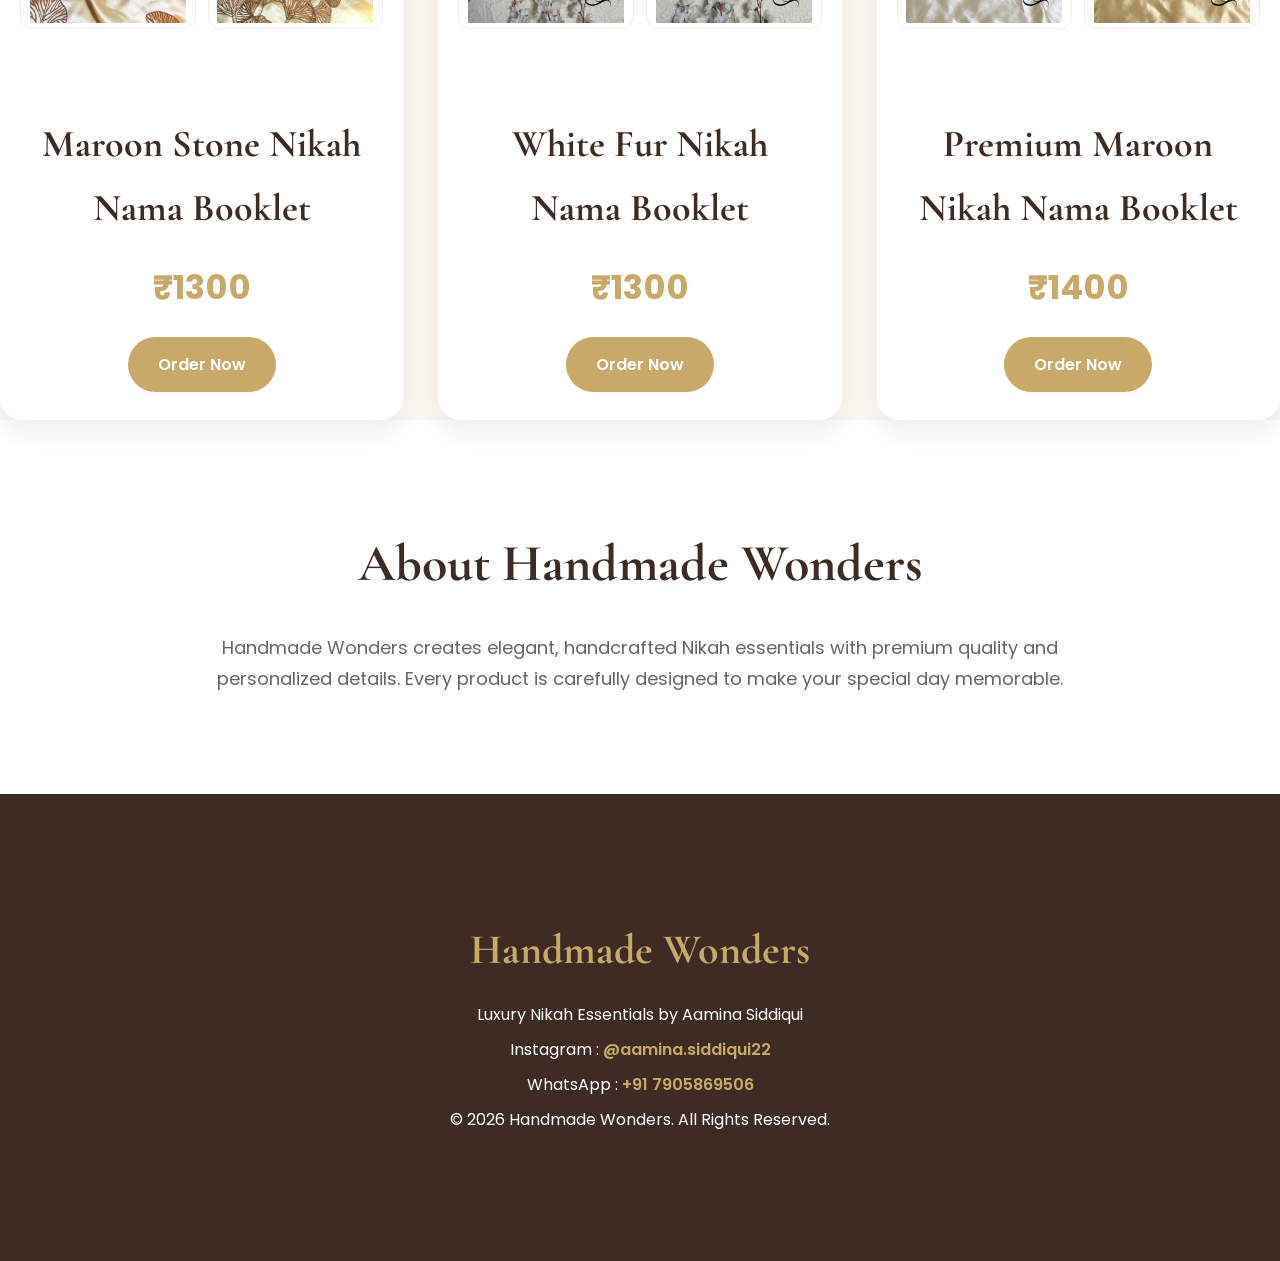
==== commit fcf2e2ed: "Update index.html" ====
--- a/index.html
+++ b/index.html
@@ -250,7 +250,8 @@
 </p>
 
 <a href="https://wa.me/917905869506?text=I want to order White Beauty Set" class="card-btn">
-Order Now
+<a href="product.html?id=whitebox" class="card-btn">
+View Details
 </a>
 
 </div>
@@ -397,8 +398,9 @@
 </p>
 
 <a href="https://wa.me/917905869506?text=I%20want%20to%20order%20Maroon%20Nikah%20Nama%20Booklet" class="card-btn">
-Order Now
-</a>
+<a href="product.html?id=maroonbooklet" class="card-btn">
+View Details
+</a>>
 
 </div>
 </div>
--- a/style.css
+++ b/style.css
@@ -240,15 +240,16 @@
 }
 
 .product-card img{
-    width:auto;
-    height:auto;
-    max-height:auto;
-    object-fit:center;
+    width:90%;
+    max-width:420px;
+    height:260px;
+    object-fit:contain;
     display:block;
-    padding:15px;
+    margin:20px auto;
+    padding:10px;
     background:#fff;
-}
-
+    border-radius:12px;
+}
 .product-info{
 padding:28px;
 text-align:center;
@@ -849,3 +850,26 @@
 }
 
 }
+.product-images{
+display:flex;
+gap:12px;
+padding:20px;
+}
+
+.product-images img{
+width:50%;
+height:220px;
+object-fit:contain;
+background:#fff;
+border-radius:12px;
+border:1px solid #eee;
+padding:5px;
+}
+.product-card > img{
+width:85%;
+display:block;
+margin:20px auto;
+height:auto;
+object-fit:contain;
+border-radius:12px;
+}
